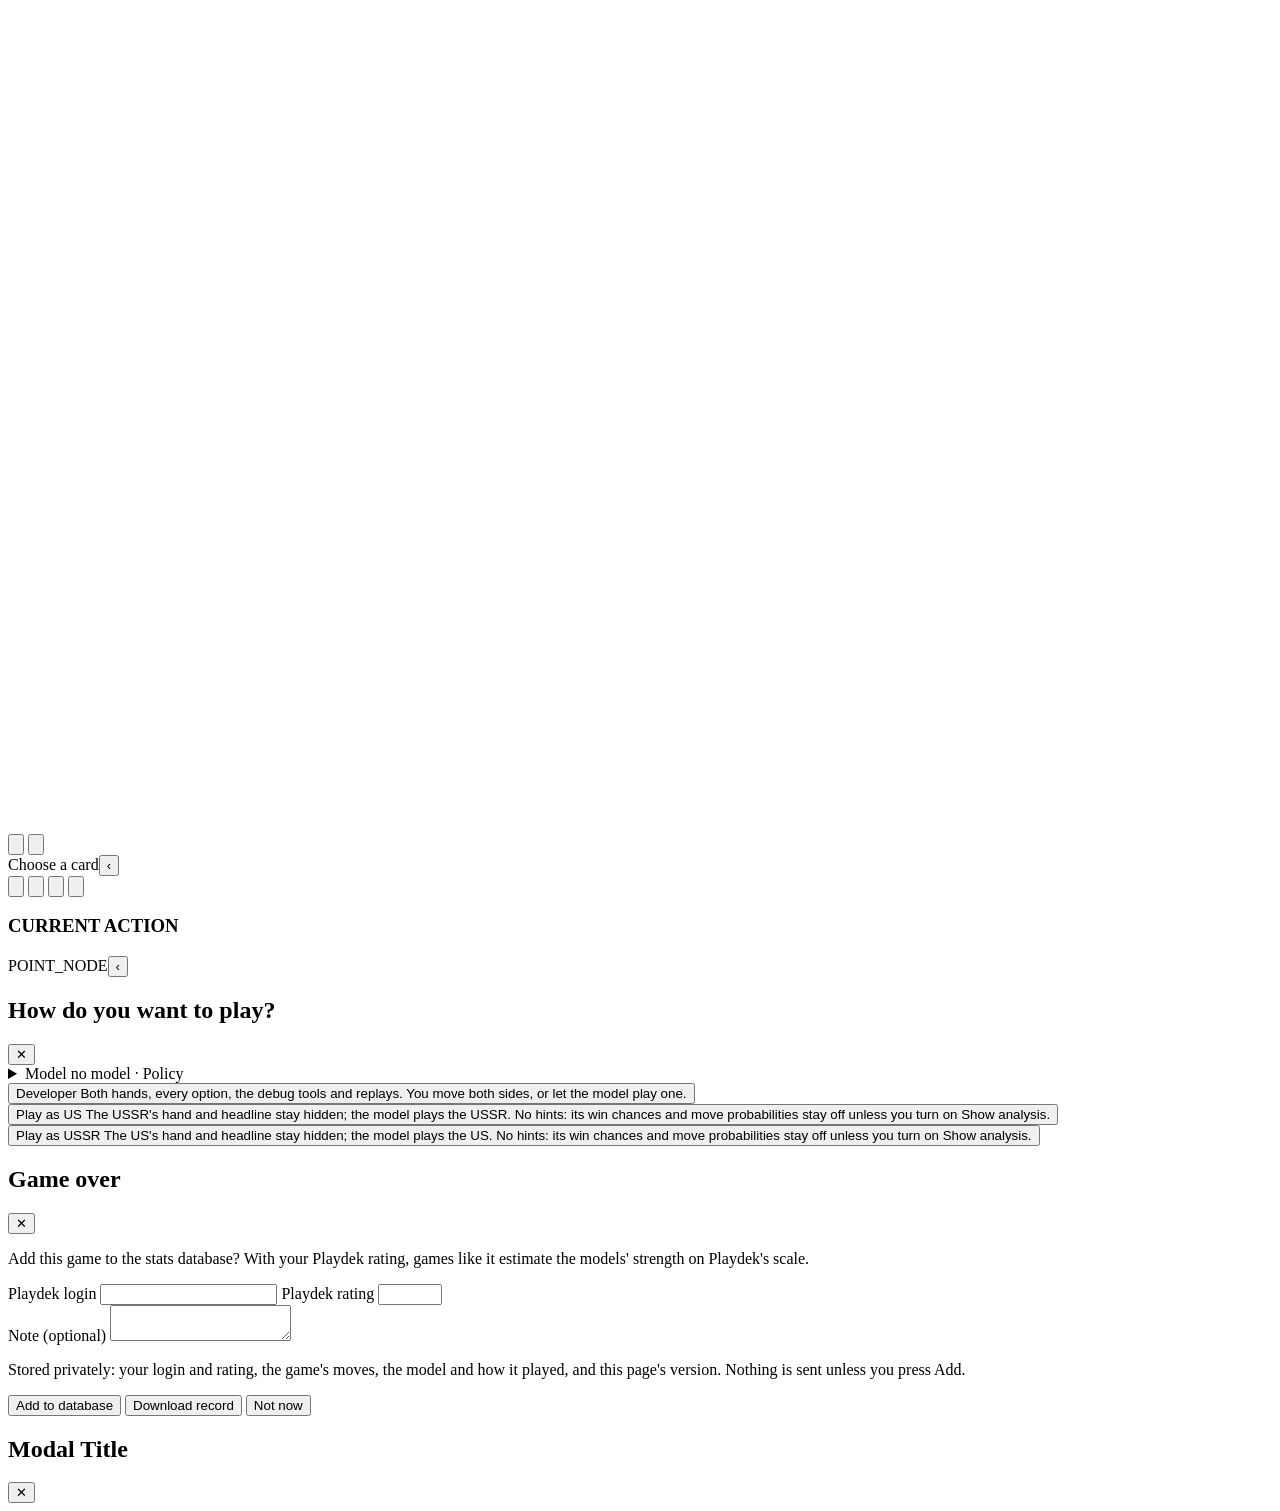
==== web/ui/index.html @ 98d6e125 "Build fullscreen tabletop with registered Hanon board and counters" ====
<!DOCTYPE html>
<html lang="en">
<head>
<meta charset="utf-8"/>
<meta content="width=device-width, initial-scale=1.0" name="viewport"/>
<title data-i18n="Twilight Struggle Engine Workbench">Twilight Struggle Engine Workbench</title>
<link href="https://fonts.googleapis.com" rel="preconnect"/>
<link crossorigin="" href="https://fonts.gstatic.com" rel="preconnect"/>
<link href="https://fonts.googleapis.com/css2?family=Inter:wght@400;500;600;700;800&amp;family=JetBrains+Mono:wght@400;600&amp;family=Cinzel:wght@700;900&amp;display=swap" rel="stylesheet"/>
<link href="/src/style.css" rel="stylesheet"/>
  <link rel="stylesheet" href="/src/fvtt_shell.css">
</head>
<body class="vtt-shell">
<div id="app">
<section class="map-container" id="map-container">
<!-- The effects that last for this turn, always in view (cards_view.ts renderTurnEffects). -->



<!-- Frame one region (map_view.ts zoomToRegion), like the region buttons of the app. -->

<!-- A player's view: what the other side's latest turn did (map_view.ts renderLastTurnSummary). -->
<div class="map-last-turn hidden" id="map-last-turn"></div>
<!-- The latest action round's dice while recent (roll_tray.ts, from game/rolls.ts). -->
<div aria-live="polite" class="map-rolls hidden" id="map-rolls"></div>
<div id="map-canvas-wrapper">
<svg id="ts-map-svg" preserveaspectratio="xMidYMid meet" viewbox="0 0 1000 650"></svg>
</div>
</section>
<div id="global-tracks" hidden></div>
<nav id="vtt-dev-tools" class="vtt-tool-column" aria-label="Developer tools" data-i18n-aria-label="Developer tools">
<button id="btn-undo-action" class="vtt-tool" title="Undo / Cancel Last Action (Ctrl+Z / Esc)" aria-label="Undo / Cancel Last Action (Ctrl+Z / Esc)" data-i18n-title="Undo / Cancel Last Action (Ctrl+Z / Esc)" data-i18n-aria-label="Undo / Cancel Last Action (Ctrl+Z / Esc)"><svg viewBox="0 0 24 24" aria-hidden="true"><path d="M9 5 3 10l6 5M4 10h10a6 6 0 0 1 0 12" transform="translate(0 -2)"/></svg></button>
<button id="btn-toggle-debug" class="vtt-tool" title="Debug Tools" aria-label="Debug Tools" data-i18n-title="Debug Tools" data-i18n-aria-label="Debug Tools"><svg viewBox="0 0 24 24" aria-hidden="true"><path d="M9 5h6l3 5v9H6v-9zM9 2l2 3m4-3-2 3M2 10h4m12 0h4M2 15h4m12 0h4M3 21l3-3m12 0 3 3M12 9v10"/></svg></button>
</nav>
<div id="active-flags-container" class="vtt-effects" role="group" aria-label="Active effects" data-i18n-aria-label="Active effects"></div>
<section id="text-card-picker" class="vtt-glass hidden" aria-label="Choose a card" data-i18n-aria-label="Choose a card">
<header class="vtt-panel-heading"><span id="text-card-picker-title" data-i18n="Choose a card">Choose a card</span><span id="text-card-picker-count"></span><button class="vtt-panel-toggle" data-collapse-panel aria-controls="text-card-picker-list" type="button">‹</button></header>
<div id="text-card-picker-list"></div>
</section>
<nav id="vtt-right-tools" class="vtt-tool-column" aria-label="Game tools" data-i18n-aria-label="Game tools">
<button data-dock-tab="log" class="vtt-tool" title="Action log" aria-label="Action log" data-i18n-title="Action log" data-i18n-aria-label="Action log" aria-expanded="false" aria-controls="vtt-dock"><svg viewBox="0 0 24 24" aria-hidden="true"><path d="M5 4h14v16H5zM8 8h8M8 12h8M8 16h5"/></svg></button>
<button data-dock-tab="analysis" class="vtt-tool" title="Model analysis" aria-label="Model analysis" data-i18n-title="Model analysis" data-i18n-aria-label="Model analysis" aria-expanded="false" aria-controls="vtt-dock"><svg viewBox="0 0 24 24" aria-hidden="true"><path d="M4 20V5m0 15h17M8 16l4-6 4 3 4-8"/></svg></button>
<button id="btn-model-choose" class="vtt-tool" title="Configure model" aria-label="Configure model" data-i18n-title="Configure model" data-i18n-aria-label="Configure model"><svg viewBox="0 0 24 24" aria-hidden="true"><path d="M8 3h8v4H8zM5 9h14v11H5zM9 13v2m6-2v2M9 18h6M2 12h3m14 0h3M12 7v2"/></svg></button>
<button data-dock-tab="settings" class="vtt-tool" title="Settings" aria-label="Settings" data-i18n-title="Settings" data-i18n-aria-label="Settings" aria-expanded="false" aria-controls="vtt-dock"><svg viewBox="0 0 24 24" aria-hidden="true"><path d="m9 3 1 3h4l1-3 3 2-1 3 2 3 3 1v3l-3 1-2 3 1 3-3 2-1-3h-4l-1 3-3-2 1-3-2-3-3-1v-3l3-1 2-3-1-3z" transform="translate(1 -1) scale(.85)"/><circle cx="12" cy="11" r="3"/></svg></button>
</nav>
<aside id="vtt-dock" class="vtt-glass" hidden>
<header class="vtt-panel-heading"><span id="vtt-dock-title"></span></header>
<div id="vtt-dock-content">
<section data-dock-page="log" hidden>
<div class="vtt-log-options"><span class="log-count-badge" data-i18n="0 events" id="log-count">0 events</span><label class="log-filter-checkbox" data-i18n-title="Filter log to only show lines affecting VP and 2 context lines before and 2 context lines after" title="Filter log to only show lines affecting VP and 2 context lines before and 2 context lines after">
<input id="chk-filter-vp" type="checkbox"/>
<span data-i18n="🎯 VP Events (±2 Context)">🎯 VP Events (±2 Context)</span>
</label></div>
<div class="log-messages" id="action-log-stream"></div>
</section>
<section data-dock-page="analysis" hidden>
<div class="panel analysis-panel" id="analysis-panel">
<div class="panel-header">
<h3 data-i18n="MODEL ANALYSIS">MODEL ANALYSIS</h3>
<span class="badge" data-i18n="off" id="analysis-status">off</span>
</div>
<!-- The model itself is chosen in the technical bar (#tech-model); here is what it says. -->
<div class="analysis-controls">
<button class="btn btn-primary btn-sm" data-i18n="★ Play favourite" data-i18n-title="Play the model's most likely move (F)" disabled="" id="btn-play-favourite" title="Play the model's most likely move (F)">★ Play favourite</button>
<label class="analysis-autoplay" data-i18n-title="This side plays the model's favourite automatically; you play the other" title="This side plays the model's favourite automatically; you play the other">
<span data-i18n="Auto-play">Auto-play</span>
<select class="analysis-select" id="analysis-autoplay-select">
<option data-i18n="none" value="">none</option>
<option data-i18n="USSR" value="USSR">USSR</option>
<option data-i18n="US" value="US">US</option>
</select>
</label>
</div>
<div class="trace-body" id="analysis-body"></div>
</div>
<div class="panel trace-panel hidden" id="trace-panel">
<div class="panel-header">
<h3 data-i18n="MODEL READOUT">MODEL READOUT</h3>
<span class="badge" data-i18n="policy" id="trace-source-badge">policy</span>
</div>
<div class="trace-body" id="trace-panel-body">
<!-- Rendered by trace_view.ts -->
</div>
</div>
</section>
<section data-dock-page="model" hidden>
<div id="model-dock-slot"><div class="model-mode-section" id="model-mode-section">
<div class="mm-current">
<span class="model-active-status" data-i18n="no model" id="model-active-status">no model</span>
<div class="analysis-model-info hidden" id="analysis-model-info"></div>
</div>
<div class="model-chooser" id="model-chooser">
<div class="model-controls">
<select class="analysis-select analysis-source" data-i18n-title="Where the model comes from" id="analysis-source-select" title="Where the model comes from">
<option data-i18n="— analysis off —" value="">— analysis off —</option>
<option data-i18n="Local checkpoints" id="analysis-source-local-option" value="local">Local checkpoints</option>
<option data-i18n="Hugging Face" value="hf">Hugging Face</option>
<option data-i18n=".onnx file" value="file">.onnx file</option>
</select>
<div class="analysis-src hidden" id="analysis-src-local">
<select class="analysis-select" data-i18n-title="Training run" id="analysis-run-select" title="Training run"></select>
<select class="analysis-select analysis-snapshot" data-i18n-title="Snapshot" disabled="" id="analysis-snapshot-select" title="Snapshot"></select>
</div>
<div class="analysis-src hidden" id="analysis-src-hf">
<input class="analysis-select" data-i18n-placeholder="owner/repo" data-i18n-title="A public Hugging Face model repo holding .onnx exports (tools/export_onnx.py)" id="analysis-hf-repo" placeholder="owner/repo" title="A public Hugging Face model repo holding .onnx exports (tools/export_onnx.py)"/>
<input class="analysis-select analysis-snapshot" data-i18n-title="Branch, tag or commit" id="analysis-hf-revision" title="Branch, tag or commit" value="main"/>
<button class="btn btn-secondary btn-sm" data-i18n="List" data-i18n-title="List the repo's .onnx files" id="analysis-hf-list" title="List the repo's .onnx files">List</button>
<select class="analysis-select" data-i18n-title="Model file" id="analysis-hf-file" title="Model file"></select>
<button class="btn btn-secondary btn-sm" data-i18n="Clear cache" disabled="" id="analysis-hf-clear">Clear cache</button>
</div>
<div class="analysis-src hidden" id="analysis-src-file">
<input accept=".onnx" class="analysis-file" data-i18n-title="An .onnx export (tools/export_onnx.py); you can also drop it anywhere on the page" id="analysis-file-input" title="An .onnx export (tools/export_onnx.py); you can also drop it anywhere on the page" type="file"/>
</div>
</div>
</div>
<!-- How the model picks its move: the policy's argmax, or the rollout root -- its top
                 moves played out in sampled worlds by the engine's own batch
                 (bindings/rollout_batch.hpp, analysis/rollout.ts) in a worker. Its spec is the
                 default (the Hugging Face repo's models.json), one from `search=` in the URL, or
                 what #search-settings say; the URL carries the one in force. -->
<fieldset class="mode-opponent" id="mode-opponent">
<legend data-i18n="The model plays with">The model plays with</legend>
<label class="mode-opponent-option" data-i18n-title="Its top moves each played out by the model in sampled worlds, then the best only on a clear lead over the policy's move. By default the search the Hugging Face repo names (the best player on the leaderboard); the search settings below, or search=rollout:k:worlds:horizon:rule:stop:leaf[:keyed][:aligned][:box4][:beliefN] in the address, for another." title="Its top moves each played out by the model in sampled worlds, then the best only on a clear lead over the policy's move. By default the search the Hugging Face repo names (the best player on the leaderboard); the search settings below, or search=rollout:k:worlds:horizon:rule:stop:leaf[:keyed][:aligned][:box4][:beliefN] in the address, for another.">
<input id="mode-opponent-rollout" name="mode-opponent" type="radio" value="rollout"/>
<span><b data-i18n="Rollout root">Rollout root</b> <span data-i18n="-- its strongest player:">-- its strongest player:</span> <span data-i18n="its top 4 moves, each played out in 32 sampled worlds" id="mode-opponent-rollout-spec">its top 4 moves, each played out in 32 sampled worlds</span><span data-i18n=". A few seconds a move.">. A few seconds a move.</span></span>
</label>
<label class="mode-opponent-option">
<input id="mode-opponent-policy" name="mode-opponent" type="radio" value="policy"/>
<span><b data-i18n="Policy">Policy</b> <span data-i18n="-- its most likely move, at once.">-- its most likely move, at once.</span></span>
</label>
<details class="search-settings" id="search-settings">
<summary><span data-i18n="Search settings">Search settings</span> <code class="search-settings-code" id="search-settings-code"></code></summary>
<div class="search-settings-grid">
<label data-i18n-title="The candidates: the policy's most probable moves" title="The candidates: the policy's most probable moves"><span data-i18n="Moves">Moves</span> <input id="ss-k" min="1" step="1" type="number"/></label>
<label data-i18n-title="Sampled worlds each candidate is played out in" title="Sampled worlds each candidate is played out in"><span data-i18n="Worlds">Worlds</span> <input id="ss-worlds" min="1" step="1" type="number"/></label>
<label data-i18n-title="Action-round boundaries a playout runs through" title="Action-round boundaries a playout runs through"><span data-i18n="Horizon">Horizon</span> <input id="ss-horizon" min="0" step="1" type="number"/></label>
<label data-i18n-title="The choice: argmax, z&lt;x&gt; (the best only on an x-SE lead over the policy's move) or kl&lt;t&gt;" title="The choice: argmax, z&lt;x&gt; (the best only on an x-SE lead over the policy's move) or kl&lt;t&gt;"><span data-i18n="Rule">Rule</span> <input id="ss-rule" size="6" spellcheck="false" type="text"/></label>
<label data-i18n-title="Where a playout stops" title="Where a playout stops"><span data-i18n="Stop">Stop</span> <select id="ss-stop"></select></label>
<label data-i18n-title="Whose side a leaf is read from" title="Whose side a leaf is read from"><span data-i18n="Leaf">Leaf</span> <select id="ss-leaf"></select></label>
<label data-i18n-title="How a world's candidates share chance: one dice stream (shared), each draw tied to its situation (chance=keyed), or keyed with the player fields packed so a USSR side cannot hide the turn (chance=keyed2)" title="How a world's candidates share chance: one dice stream (shared), each draw tied to its situation (chance=keyed), or keyed with the player fields packed so a USSR side cannot hide the turn (chance=keyed2)"><span data-i18n="Chance">Chance</span> <select id="ss-chance"><option data-i18n="shared" value="shared">shared</option><option data-i18n="keyed" value="keyed">keyed</option><option data-i18n="keyed2" value="keyed2">keyed2</option></select></label>
<label class="ss-flag" data-i18n-title="Every candidate's horizon counted from the end of the mover's own action round" title="Every candidate's horizon counted from the end of the mover's own action round"><input id="ss-aligned" type="checkbox"/> <span data-i18n="aligned horizon">aligned horizon</span></label>
<label class="ss-flag" data-i18n-title="The opponent's headline revealed by Space Race box 4 kept in every world" title="The opponent's headline revealed by Space Race box 4 kept in every world"><input id="ss-box4" type="checkbox"/> <span data-i18n="box 4 headline">box 4 headline</span></label>
<label data-i18n-title="Worlds dealt from the policy-likelihood belief over the opponent's hand, with this many hands; 0 = uniform redeals" title="Worlds dealt from the policy-likelihood belief over the opponent's hand, with this many hands; 0 = uniform redeals"><span data-i18n="Belief hands">Belief hands</span> <input id="ss-belief" min="0" step="1" type="number"/></label>
<label data-i18n-title="Worlds every candidate plays before a challenger trailing the policy's move leaves the race; the other worlds are played by the policy's move and the challengers left. 0 = every candidate on every world" title="Worlds every candidate plays before a challenger trailing the policy's move leaves the race; the other worlds are played by the policy's move and the challengers left. 0 = every candidate on every world"><span data-i18n="Race worlds">Race worlds</span> <input id="ss-race" min="0" step="1" type="number"/></label>
</div>
<div class="search-settings-foot">
<button class="btn btn-secondary btn-sm" data-i18n="Default" id="ss-default">Default</button>
<span class="search-settings-error" id="ss-error" role="status"></span>
</div>
</details>
</fieldset>
</div></div>
<section class="vtt-leaderboard"><h3 data-i18n="Leaderboard">Leaderboard</h3><div id="vtt-leaderboard-body" aria-live="polite"></div><a href="leaderboard.html" target="_blank" rel="noopener" data-i18n="Full leaderboard">Full leaderboard</a></section>
</section>
<section data-dock-page="settings" hidden>
<div class="vtt-settings">
<label class="locale-control">
<span data-i18n="Language">Language</span>
<select aria-label="Language" data-i18n-aria-label="Language" data-locale-select="">
<option value="en">English</option>
<option value="zh-CN">简体中文</option>
</select>
</label>
<label class="vtt-setting"><span data-i18n="Play mode">Play mode</span><select class="view-select" data-i18n-title="Developer: everything. Play as US / USSR: the other side's private information is hidden and the model plays it." id="view-select" title="Developer: everything. Play as US / USSR: the other side's private information is hidden and the model plays it.">
<option data-i18n="Developer" value="DEV">Developer</option>
<option data-i18n="Play as US" value="US">Play as US</option>
<option data-i18n="Play as USSR" value="USSR">Play as USSR</option>
</select></label>
<label class="analysis-toggle" data-i18n-title="Show the model's readout -- win chances, move probabilities, search -- and its badges on the board. On in the Developer view, off when you play a side." title="Show the model's readout -- win chances, move probabilities, search -- and its badges on the board. On in the Developer view, off when you play a side.">
<input id="analysis-visible-toggle" type="checkbox"/>
<span data-i18n="Show analysis">Show analysis</span>
</label>
<label class="vtt-setting"><span data-i18n="Map style">Map style</span><select id="map-theme" disabled><option value="classic" data-i18n="Classic board">Classic board</option><option value="diagram" data-i18n="Diagram">Diagram</option></select></label>
<button id="map-registration" class="btn vtt-dev-setting" aria-pressed="false" data-i18n="Show alignment">Show alignment</button>
<div class="vtt-setting-buttons"><button class="btn btn-secondary btn-sm" data-i18n="New Game" data-i18n-title="A new game with a fresh deal; asks for the play mode first" id="btn-new-game" title="A new game with a fresh deal; asks for the play mode first">New Game</button><button class="btn btn-primary btn-sm hidden" data-i18n="Result" data-i18n-title="The result, and adding the game to the stats database" id="btn-game-result" title="The result, and adding the game to the stats database">Result</button></div>
<details class="vtt-replay-settings"><summary data-i18n="Game and replay">Game and replay</summary><button class="btn btn-primary btn-sm" data-i18n="Replay Mode" id="btn-toggle-replay">Replay Mode</button><div class="replay-toolbar" id="replay-toolbar">
<div class="transport-controls">
<button class="btn-icon" data-i18n-title="First Step" id="btn-rep-first" title="First Step">⏮</button>
<button class="btn-icon" data-i18n-title="Previous Step" id="btn-rep-prev" title="Previous Step">◀</button>
<button class="btn btn-primary btn-sm" data-i18n="▶ Play" id="btn-rep-play">▶ Play</button>
<button class="btn-icon" data-i18n-title="Next Step" id="btn-rep-next" title="Next Step">▶</button>
<button class="btn-icon" data-i18n-title="Last Step" id="btn-rep-last" title="Last Step">⏭</button>
</div>
<div class="timeline-container">
<span data-i18n="Step 0 / 0" id="rep-step-label">Step 0 / 0</span>
<input id="rep-timeline-slider" max="0" min="0" type="range" value="0"/>
<!-- The calibrated critic across the whole game as P(US wins), one column per step:
               each position read from the side to move there. Empty for a replay without a trace. -->
<div class="value-ribbon hidden" data-i18n-title="Critic: P(US wins) across the game, each position read from the side to move (the only trained reading); the faint dashed line is the other, untrained side's reading. Click to seek." id="rep-value-ribbon" title="Critic: P(US wins) across the game, each position read from the side to move (the only trained reading); the faint dashed line is the other, untrained side's reading. Click to seek."></div>
</div>
<div class="replay-options">
<select class="replay-select-dropdown" data-i18n-title="Replays in the local server's replay directory" id="rep-server-select" title="Replays in the local server's replay directory">
<option data-i18n="Local replays..." value="">Local replays...</option>
</select>
<label><span data-i18n="Speed:">Speed:</span>
<select id="rep-speed-select">
<option data-i18n="1.0s" value="1000">1.0s</option>
<option data-i18n="0.5s" selected="" value="500">0.5s</option>
<option data-i18n="0.2s" value="200">0.2s</option>
<option data-i18n="Fast" value="50">Fast</option>
</select>
</label>
<button class="btn btn-secondary btn-sm" data-i18n="Export Replay" id="btn-rep-export">Export Replay</button>
<label class="btn btn-secondary btn-sm file-upload-label">
<span data-i18n="Load Replay">Load Replay</span> <input accept=".json" id="input-replay-file" style="display: none;" type="file"/>
</label>
</div>
</div></details>
<details class="vtt-about"><summary data-i18n="About this game">About this game</summary><span class="status-badge" data-i18n="LOADING ENGINE…" id="connection-status">LOADING ENGINE…</span><p data-i18n="Unofficial fan project, not affiliated with or endorsed by GMT Games. Twilight Struggle® is a registered trademark of GMT Games, LLC.">Unofficial fan project, not affiliated with or endorsed by GMT Games. Twilight Struggle® is a registered trademark of GMT Games, LLC.</p></details>
</div>
</section>
</div>
<div id="vtt-dock-action-slot"></div>
</aside>
<div id="vtt-floating-action-slot"><div class="panel decision-panel" id="decision-panel">
<div class="panel-header">
<h3 data-i18n="CURRENT ACTION">CURRENT ACTION</h3>
<span class="badge" data-i18n="POINT_NODE" id="decision-type-badge">POINT_NODE</span><button class="vtt-panel-toggle" data-collapse-panel aria-controls="decision-body" type="button">‹</button>
</div>
<div class="decision-body" id="decision-body">
<!-- Rendered by action_hud.ts -->
</div>
</div></div>
<div aria-labelledby="mode-dialog-title" aria-modal="true" class="modal-backdrop mode-dialog hidden" id="mode-dialog" role="dialog">
<div class="modal-content mode-dialog-content">
<div class="modal-header">
<h2 data-i18n="How do you want to play?" id="mode-dialog-title">How do you want to play?</h2>
<button class="btn-icon" data-i18n-title="Keep the current mode (Esc)" id="mode-dialog-close" title="Keep the current mode (Esc)">✕</button>
</div>
<div class="modal-body mode-dialog-body">
<!-- The model & search section (#model-mode-section), folded: main.ts askMode moves it in
               here and openModelMode back into #model-mode-dialog. -->
<details class="mode-model-details" id="mode-model-details">
<summary><span class="mode-model-summary-label" data-i18n="Model">Model</span> <span data-i18n="no model · Policy" id="mode-model-summary">no model · Policy</span></summary>
<div class="mode-model-slot" id="mode-model-slot"></div>
</details>
<button class="mode-choice" data-mode="DEV" id="mode-choice-dev">
<span class="mode-choice-title" data-i18n="Developer">Developer</span>
<span class="mode-choice-text" data-i18n="Both hands, every option, the debug tools and replays. You move both sides, or let the model play one.">Both hands, every option, the debug tools and replays. You move both sides, or let the model play one.</span>
</button>
<button class="mode-choice mode-choice-us" data-mode="US" id="mode-choice-us">
<span class="mode-choice-title" data-i18n="Play as US">Play as US</span>
<span class="mode-choice-text" data-i18n="The USSR's hand and headline stay hidden; the model plays the USSR. No hints: its win chances and move probabilities stay off unless you turn on Show analysis.">The USSR's hand and headline stay hidden; the model plays the USSR. No hints: its win chances and move probabilities stay off unless you turn on Show analysis.</span>
</button>
<button class="mode-choice mode-choice-ussr" data-mode="USSR" id="mode-choice-ussr">
<span class="mode-choice-title" data-i18n="Play as USSR">Play as USSR</span>
<span class="mode-choice-text" data-i18n="The US's hand and headline stay hidden; the model plays the US. No hints: its win chances and move probabilities stay off unless you turn on Show analysis.">The US's hand and headline stay hidden; the model plays the US. No hints: its win chances and move probabilities stay off unless you turn on Show analysis.</span>
</button>
<p class="mode-dialog-note" id="mode-dialog-note"></p>
</div>
</div>
</div>
<div aria-labelledby="result-dialog-title" aria-modal="true" class="modal-backdrop result-dialog hidden" id="result-dialog" role="dialog">
<div class="modal-content result-dialog-content">
<div class="modal-header">
<h2 data-i18n="Game over" id="result-dialog-title">Game over</h2>
<button class="btn-icon" data-i18n-title="Close (Esc)" id="result-dialog-close" title="Close (Esc)">✕</button>
</div>
<div class="modal-body result-dialog-body">
<p class="result-outcome" id="result-dialog-outcome"></p>
<dl class="result-facts" id="result-dialog-facts"></dl>
<div class="result-notes" id="result-dialog-notes"></div>
<form class="result-form" id="result-form" novalidate="">
<p class="result-form-intro" data-i18n="Add this game to the stats database? With your Playdek rating, games like it estimate the models' strength on Playdek's scale.">Add this game to the stats database? With your Playdek rating, games like it estimate the models' strength on Playdek's scale.</p>
<div class="result-fields">
<label><span data-i18n="Playdek login">Playdek login</span> <input autocomplete="username" id="result-login" maxlength="64" spellcheck="false" type="text"/></label>
<label><span data-i18n="Playdek rating">Playdek rating</span> <input id="result-rating" inputmode="numeric" max="5000" min="1" step="1" type="number"/></label>
</div>
<label class="result-note-label"><span data-i18n="Note (optional)">Note (optional)</span> <textarea id="result-note" maxlength="500" rows="2"></textarea></label>
<p class="result-privacy" data-i18n="Stored privately: your login and rating, the game's moves, the model and how it played, and this page's version. Nothing is sent unless you press Add.">Stored privately: your login and rating, the game's moves, the model and how it played, and this page's version. Nothing is sent unless you press Add.</p>
<div class="result-actions">
<button class="btn btn-primary btn-sm" data-i18n="Add to database" id="result-submit" type="submit">Add to database</button>
<button class="btn btn-secondary btn-sm" data-i18n="Download record" data-i18n-title="The record as the database would get it, as a .json file" id="result-download" title="The record as the database would get it, as a .json file" type="button">Download record</button>
<button class="btn btn-secondary btn-sm" data-i18n="Not now" id="result-skip" type="button">Not now</button>
</div>
<p class="result-status" id="result-status" role="status"></p>
</form>
</div>
</div>
</div>
<div class="modal-backdrop hidden" id="modal-container">
<div class="modal-content">
<div class="modal-header">
<h2 data-i18n="Modal Title" id="modal-title">Modal Title</h2>
<button class="btn-icon" id="modal-close">✕</button>
</div>
<div class="modal-body" id="modal-body"></div>
</div>
</div>
<div class="card-tooltip hidden" id="card-tooltip"></div>
</div>
<script type="module" src="/src/main.ts"></script>
</body>
</html>
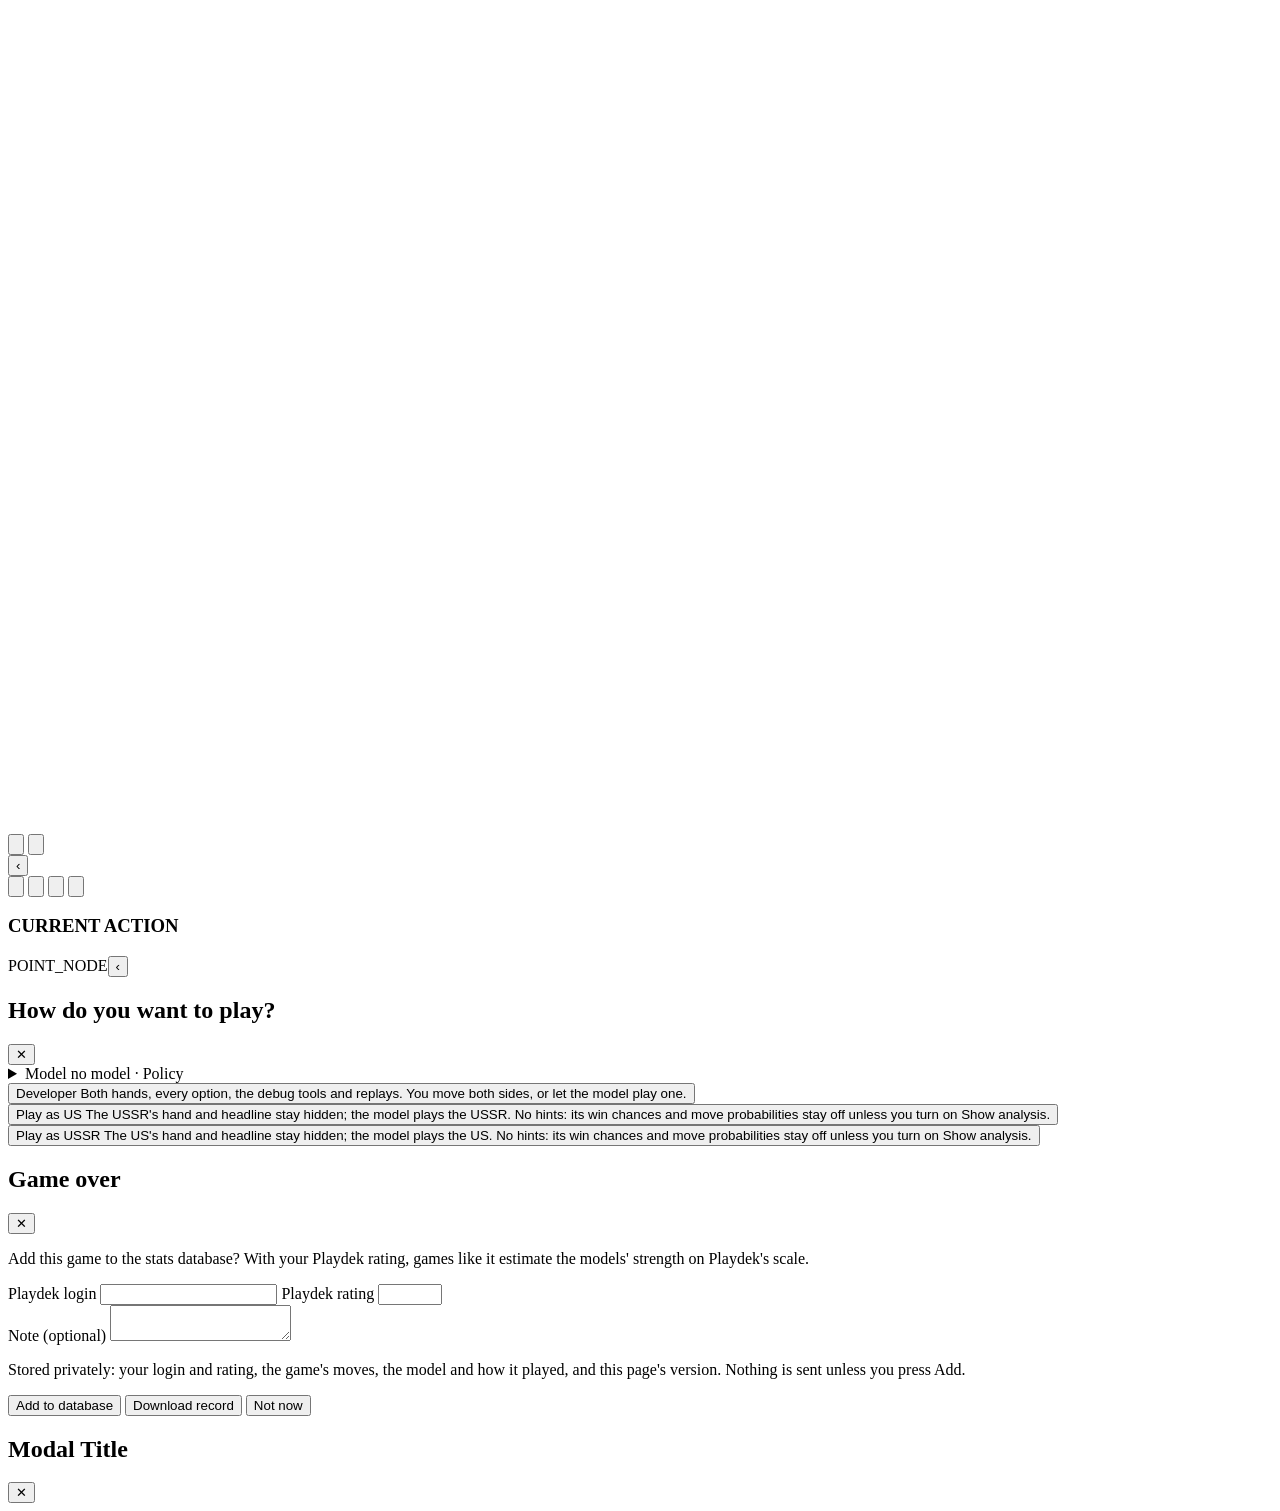
==== commit d9411a8c: "Keep the viewed hand visible throughout game actions" ====
--- a/web/ui/index.html
+++ b/web/ui/index.html
@@ -33,8 +33,8 @@
 <button id="btn-toggle-debug" class="vtt-tool" title="Debug Tools" aria-label="Debug Tools" data-i18n-title="Debug Tools" data-i18n-aria-label="Debug Tools"><svg viewBox="0 0 24 24" aria-hidden="true"><path d="M9 5h6l3 5v9H6v-9zM9 2l2 3m4-3-2 3M2 10h4m12 0h4M2 15h4m12 0h4M3 21l3-3m12 0 3 3M12 9v10"/></svg></button>
 </nav>
 <div id="active-flags-container" class="vtt-effects" role="group" aria-label="Active effects" data-i18n-aria-label="Active effects"></div>
-<section id="text-card-picker" class="vtt-glass hidden" aria-label="Choose a card" data-i18n-aria-label="Choose a card">
-<header class="vtt-panel-heading"><span id="text-card-picker-title" data-i18n="Choose a card">Choose a card</span><span id="text-card-picker-count"></span><button class="vtt-panel-toggle" data-collapse-panel aria-controls="text-card-picker-list" type="button">‹</button></header>
+<section id="text-card-picker" class="vtt-glass hidden" aria-label="Choose a card">
+<header class="vtt-panel-heading"><span id="text-card-picker-title"></span><span id="text-card-picker-count"></span><button class="vtt-panel-toggle" data-collapse-panel aria-controls="text-card-picker-list" type="button">‹</button></header>
 <div id="text-card-picker-list"></div>
 </section>
 <nav id="vtt-right-tools" class="vtt-tool-column" aria-label="Game tools" data-i18n-aria-label="Game tools">
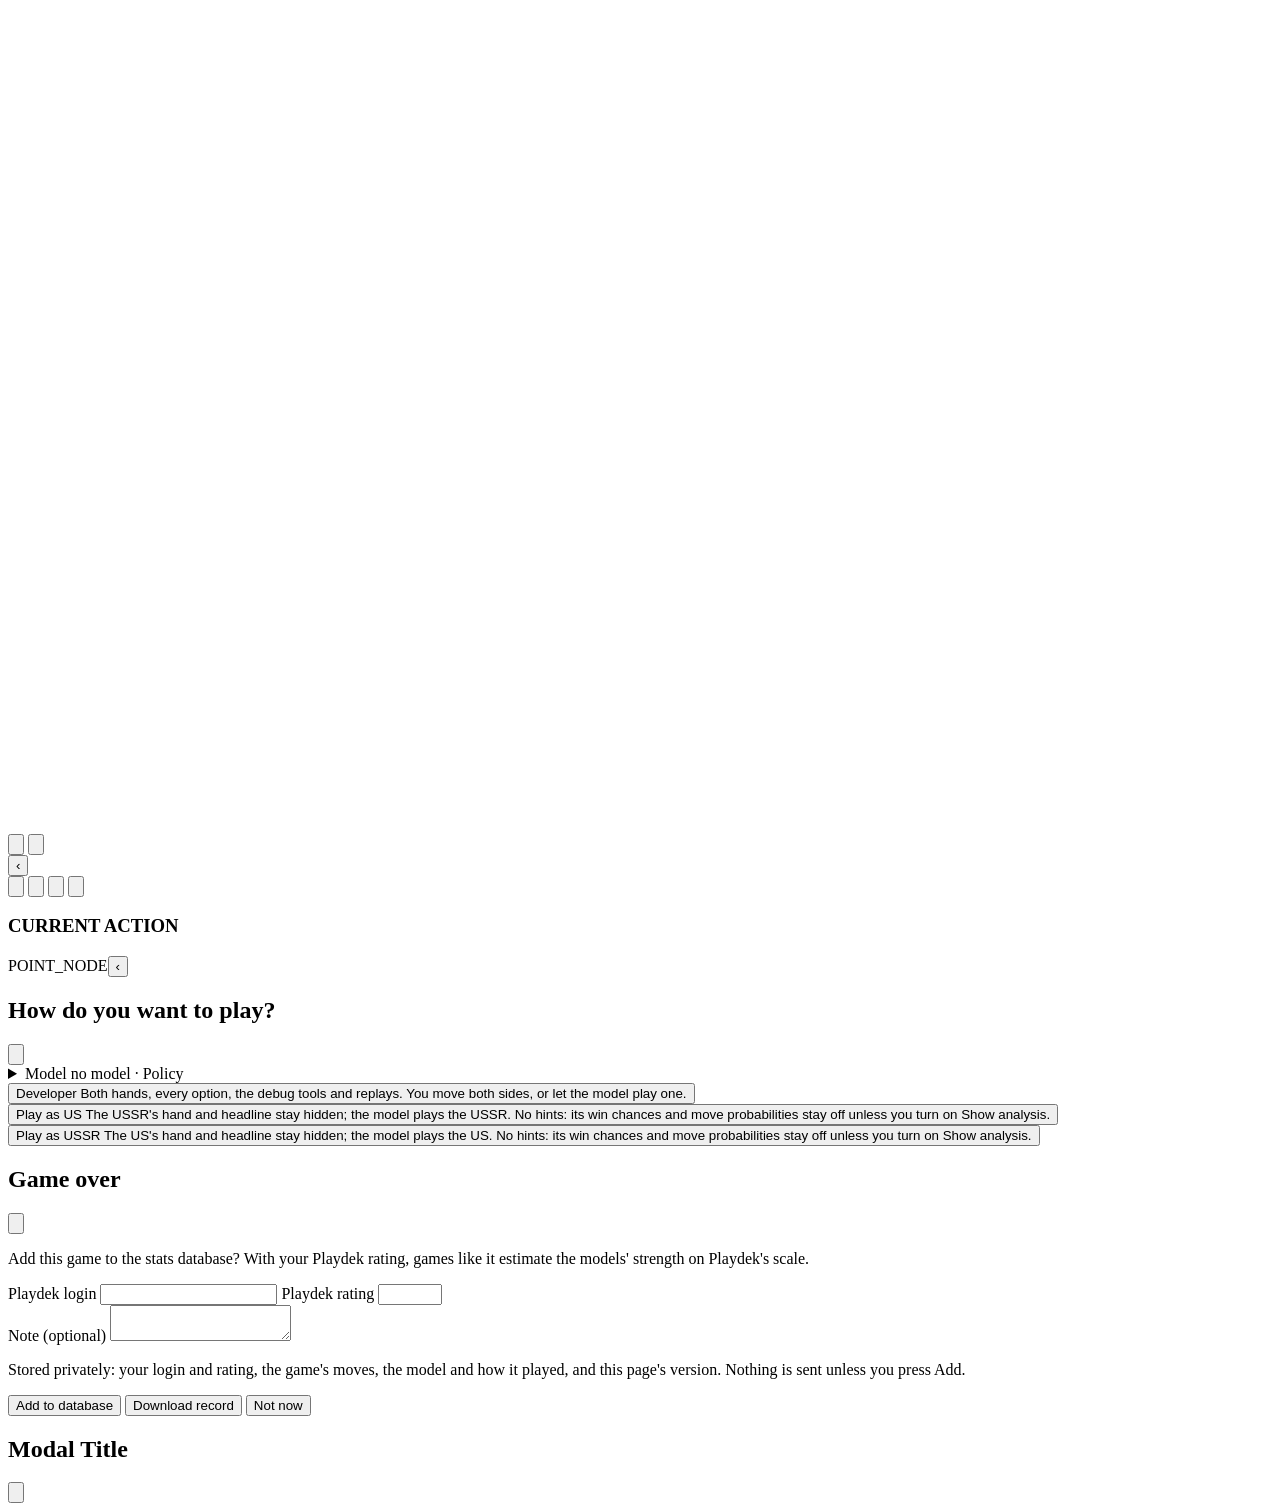
==== commit 325de261: "Refine tabletop logs, space track and Chinese action text" ====
--- a/web/ui/index.html
+++ b/web/ui/index.html
@@ -4,9 +4,6 @@
 <meta charset="utf-8"/>
 <meta content="width=device-width, initial-scale=1.0" name="viewport"/>
 <title data-i18n="Twilight Struggle Engine Workbench">Twilight Struggle Engine Workbench</title>
-<link href="https://fonts.googleapis.com" rel="preconnect"/>
-<link crossorigin="" href="https://fonts.gstatic.com" rel="preconnect"/>
-<link href="https://fonts.googleapis.com/css2?family=Inter:wght@400;500;600;700;800&amp;family=JetBrains+Mono:wght@400;600&amp;family=Cinzel:wght@700;900&amp;display=swap" rel="stylesheet"/>
 <link href="/src/style.css" rel="stylesheet"/>
   <link rel="stylesheet" href="/src/fvtt_shell.css">
 </head>
@@ -47,10 +44,7 @@
 <header class="vtt-panel-heading"><span id="vtt-dock-title"></span></header>
 <div id="vtt-dock-content">
 <section data-dock-page="log" hidden>
-<div class="vtt-log-options"><span class="log-count-badge" data-i18n="0 events" id="log-count">0 events</span><label class="log-filter-checkbox" data-i18n-title="Filter log to only show lines affecting VP and 2 context lines before and 2 context lines after" title="Filter log to only show lines affecting VP and 2 context lines before and 2 context lines after">
-<input id="chk-filter-vp" type="checkbox"/>
-<span data-i18n="🎯 VP Events (±2 Context)">🎯 VP Events (±2 Context)</span>
-</label></div>
+<div class="vtt-log-options"><span class="log-count-badge" data-i18n="0 events" id="log-count">0 events</span></div>
 <div class="log-messages" id="action-log-stream"></div>
 </section>
 <section data-dock-page="analysis" hidden>
@@ -61,7 +55,7 @@
 </div>
 <!-- The model itself is chosen in the technical bar (#tech-model); here is what it says. -->
 <div class="analysis-controls">
-<button class="btn btn-primary btn-sm" data-i18n="★ Play favourite" data-i18n-title="Play the model's most likely move (F)" disabled="" id="btn-play-favourite" title="Play the model's most likely move (F)">★ Play favourite</button>
+<button class="btn btn-primary btn-sm" data-i18n="Play favourite" data-i18n-title="Play the model's most likely move (F)" disabled="" id="btn-play-favourite" title="Play the model's most likely move (F)">Play favourite</button>
 <label class="analysis-autoplay" data-i18n-title="This side plays the model's favourite automatically; you play the other" title="This side plays the model's favourite automatically; you play the other">
 <span data-i18n="Auto-play">Auto-play</span>
 <select class="analysis-select" id="analysis-autoplay-select">
@@ -175,11 +169,11 @@
 <div class="vtt-setting-buttons"><button class="btn btn-secondary btn-sm" data-i18n="New Game" data-i18n-title="A new game with a fresh deal; asks for the play mode first" id="btn-new-game" title="A new game with a fresh deal; asks for the play mode first">New Game</button><button class="btn btn-primary btn-sm hidden" data-i18n="Result" data-i18n-title="The result, and adding the game to the stats database" id="btn-game-result" title="The result, and adding the game to the stats database">Result</button></div>
 <details class="vtt-replay-settings"><summary data-i18n="Game and replay">Game and replay</summary><button class="btn btn-primary btn-sm" data-i18n="Replay Mode" id="btn-toggle-replay">Replay Mode</button><div class="replay-toolbar" id="replay-toolbar">
 <div class="transport-controls">
-<button class="btn-icon" data-i18n-title="First Step" id="btn-rep-first" title="First Step">⏮</button>
-<button class="btn-icon" data-i18n-title="Previous Step" id="btn-rep-prev" title="Previous Step">◀</button>
-<button class="btn btn-primary btn-sm" data-i18n="▶ Play" id="btn-rep-play">▶ Play</button>
-<button class="btn-icon" data-i18n-title="Next Step" id="btn-rep-next" title="Next Step">▶</button>
-<button class="btn-icon" data-i18n-title="Last Step" id="btn-rep-last" title="Last Step">⏭</button>
+<button class="btn-icon" data-i18n-title="First Step" id="btn-rep-first" title="First Step"><svg viewBox="0 0 24 24" aria-hidden="true"><path d="M5 5v14M19 5 9 12l10 7z"/></svg></button>
+<button class="btn-icon" data-i18n-title="Previous Step" id="btn-rep-prev" title="Previous Step"><svg viewBox="0 0 24 24" aria-hidden="true"><path d="m17 5-10 7 10 7z"/></svg></button>
+<button class="btn btn-primary btn-sm" data-i18n="Play replay" id="btn-rep-play">Play replay</button>
+<button class="btn-icon" data-i18n-title="Next Step" id="btn-rep-next" title="Next Step"><svg viewBox="0 0 24 24" aria-hidden="true"><path d="m7 5 10 7-10 7z"/></svg></button>
+<button class="btn-icon" data-i18n-title="Last Step" id="btn-rep-last" title="Last Step"><svg viewBox="0 0 24 24" aria-hidden="true"><path d="M19 5v14M5 5l10 7-10 7z"/></svg></button>
 </div>
 <div class="timeline-container">
 <span data-i18n="Step 0 / 0" id="rep-step-label">Step 0 / 0</span>
@@ -225,7 +219,7 @@
 <div class="modal-content mode-dialog-content">
 <div class="modal-header">
 <h2 data-i18n="How do you want to play?" id="mode-dialog-title">How do you want to play?</h2>
-<button class="btn-icon" data-i18n-title="Keep the current mode (Esc)" id="mode-dialog-close" title="Keep the current mode (Esc)">✕</button>
+<button class="btn-icon" data-i18n-title="Keep the current mode (Esc)" id="mode-dialog-close" title="Keep the current mode (Esc)"><svg viewBox="0 0 24 24" aria-hidden="true"><path d="m6 6 12 12M18 6 6 18"/></svg></button>
 </div>
 <div class="modal-body mode-dialog-body">
 <!-- The model & search section (#model-mode-section), folded: main.ts askMode moves it in
@@ -254,7 +248,7 @@
 <div class="modal-content result-dialog-content">
 <div class="modal-header">
 <h2 data-i18n="Game over" id="result-dialog-title">Game over</h2>
-<button class="btn-icon" data-i18n-title="Close (Esc)" id="result-dialog-close" title="Close (Esc)">✕</button>
+<button class="btn-icon" data-i18n-title="Close (Esc)" id="result-dialog-close" title="Close (Esc)"><svg viewBox="0 0 24 24" aria-hidden="true"><path d="m6 6 12 12M18 6 6 18"/></svg></button>
 </div>
 <div class="modal-body result-dialog-body">
 <p class="result-outcome" id="result-dialog-outcome"></p>
@@ -282,7 +276,7 @@
 <div class="modal-content">
 <div class="modal-header">
 <h2 data-i18n="Modal Title" id="modal-title">Modal Title</h2>
-<button class="btn-icon" id="modal-close">✕</button>
+<button class="btn-icon" id="modal-close" title="Close (Esc)" aria-label="Close (Esc)" data-i18n-title="Close (Esc)" data-i18n-aria-label="Close (Esc)"><svg viewBox="0 0 24 24" aria-hidden="true"><path d="m6 6 12 12M18 6 6 18"/></svg></button>
 </div>
 <div class="modal-body" id="modal-body"></div>
 </div>
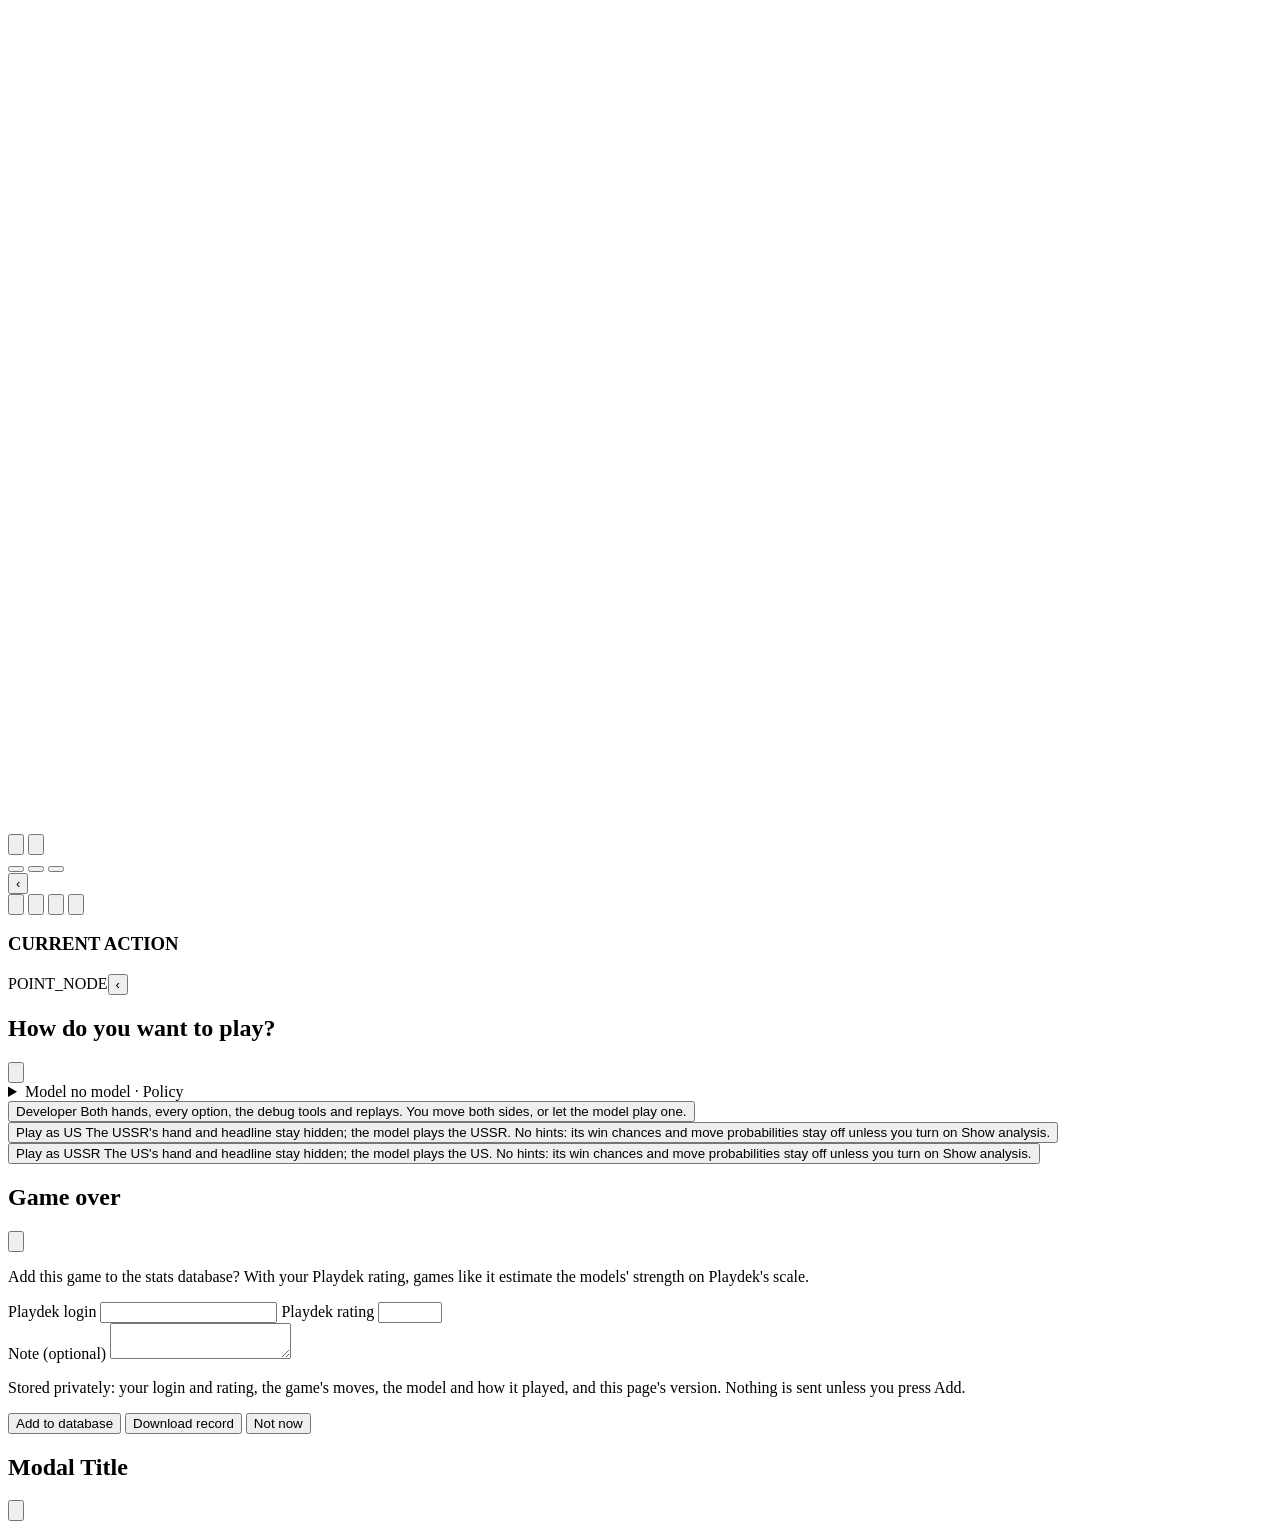
==== commit 32e070cb: "Add discard and removed pile tabs with fixed seven-row card panel" ====
--- a/web/ui/index.html
+++ b/web/ui/index.html
@@ -31,8 +31,12 @@
 </nav>
 <div id="active-flags-container" class="vtt-effects" role="group" aria-label="Active effects" data-i18n-aria-label="Active effects"></div>
 <section id="text-card-picker" class="vtt-glass hidden" aria-label="Choose a card">
-<header class="vtt-panel-heading"><span id="text-card-picker-title"></span><span id="text-card-picker-count"></span><button class="vtt-panel-toggle" data-collapse-panel aria-controls="text-card-picker-list" type="button">‹</button></header>
-<div id="text-card-picker-list"></div>
+<header class="vtt-panel-heading"><div class="vtt-card-tabs" role="tablist">
+<button id="text-card-picker-title" data-card-pile="hand" role="tab" aria-controls="text-card-picker-list" aria-selected="true" type="button"></button>
+<button id="text-card-tab-discard" data-card-pile="discard" role="tab" aria-controls="text-card-picker-list" aria-selected="false" tabindex="-1" type="button"></button>
+<button id="text-card-tab-removed" data-card-pile="removed" role="tab" aria-controls="text-card-picker-list" aria-selected="false" tabindex="-1" type="button"></button>
+</div><span id="text-card-picker-count"></span><button class="vtt-panel-toggle" data-collapse-panel aria-controls="text-card-picker-list" type="button">‹</button></header>
+<div id="text-card-picker-list" role="tabpanel" aria-labelledby="text-card-picker-title"></div>
 </section>
 <nav id="vtt-right-tools" class="vtt-tool-column" aria-label="Game tools" data-i18n-aria-label="Game tools">
 <button data-dock-tab="log" class="vtt-tool" title="Action log" aria-label="Action log" data-i18n-title="Action log" data-i18n-aria-label="Action log" aria-expanded="false" aria-controls="vtt-dock"><svg viewBox="0 0 24 24" aria-hidden="true"><path d="M5 4h14v16H5zM8 8h8M8 12h8M8 16h5"/></svg></button>
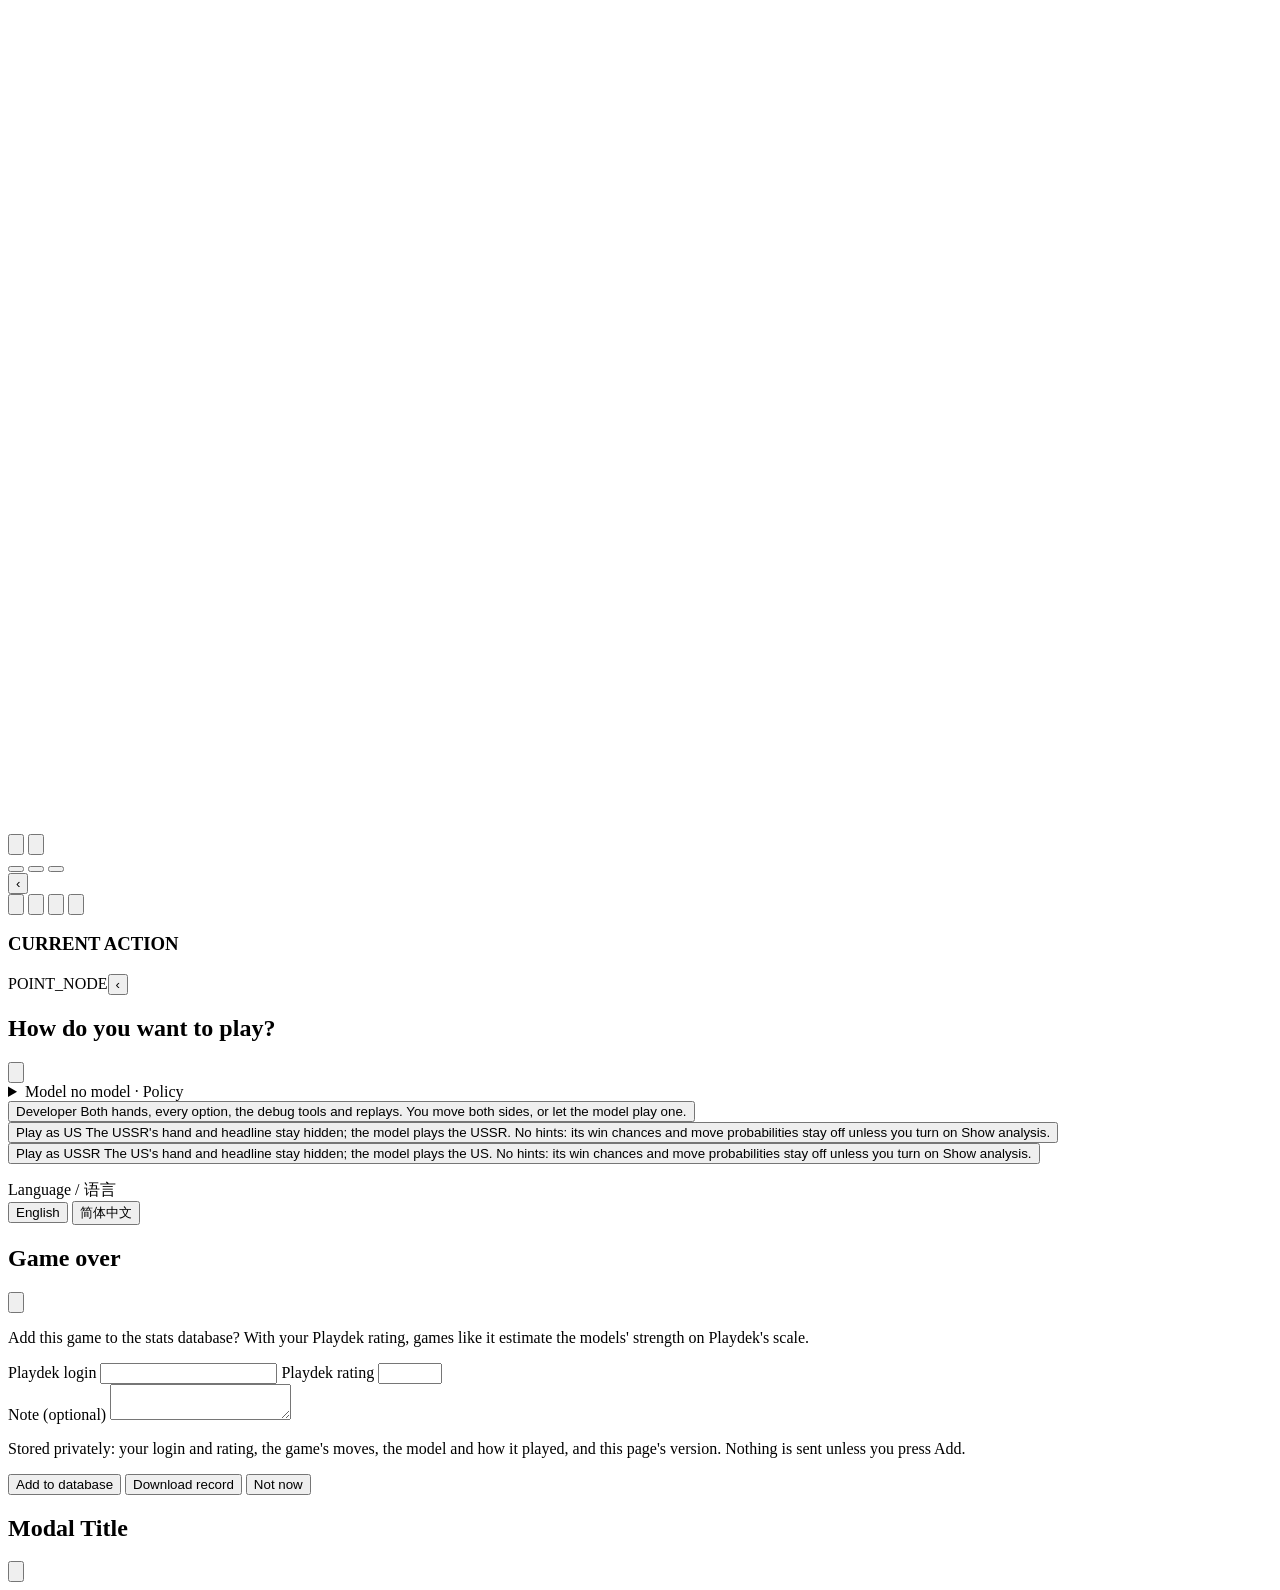
==== commit 538eadae: "Add localized English artwork and startup language controls" ====
--- a/web/ui/index.html
+++ b/web/ui/index.html
@@ -245,6 +245,13 @@
 <span class="mode-choice-text" data-i18n="The US's hand and headline stay hidden; the model plays the US. No hints: its win chances and move probabilities stay off unless you turn on Show analysis.">The US's hand and headline stay hidden; the model plays the US. No hints: its win chances and move probabilities stay off unless you turn on Show analysis.</span>
 </button>
 <p class="mode-dialog-note" id="mode-dialog-note"></p>
+<div class="mode-language" role="group" aria-labelledby="mode-language-label">
+<span id="mode-language-label"><span lang="en">Language</span> / <span lang="zh-CN">语言</span></span>
+<div class="mode-language-options">
+<button type="button" class="btn" data-locale-button="en" lang="en" aria-pressed="false">English</button>
+<button type="button" class="btn" data-locale-button="zh-CN" lang="zh-CN" aria-pressed="false">简体中文</button>
+</div>
+</div>
 </div>
 </div>
 </div>
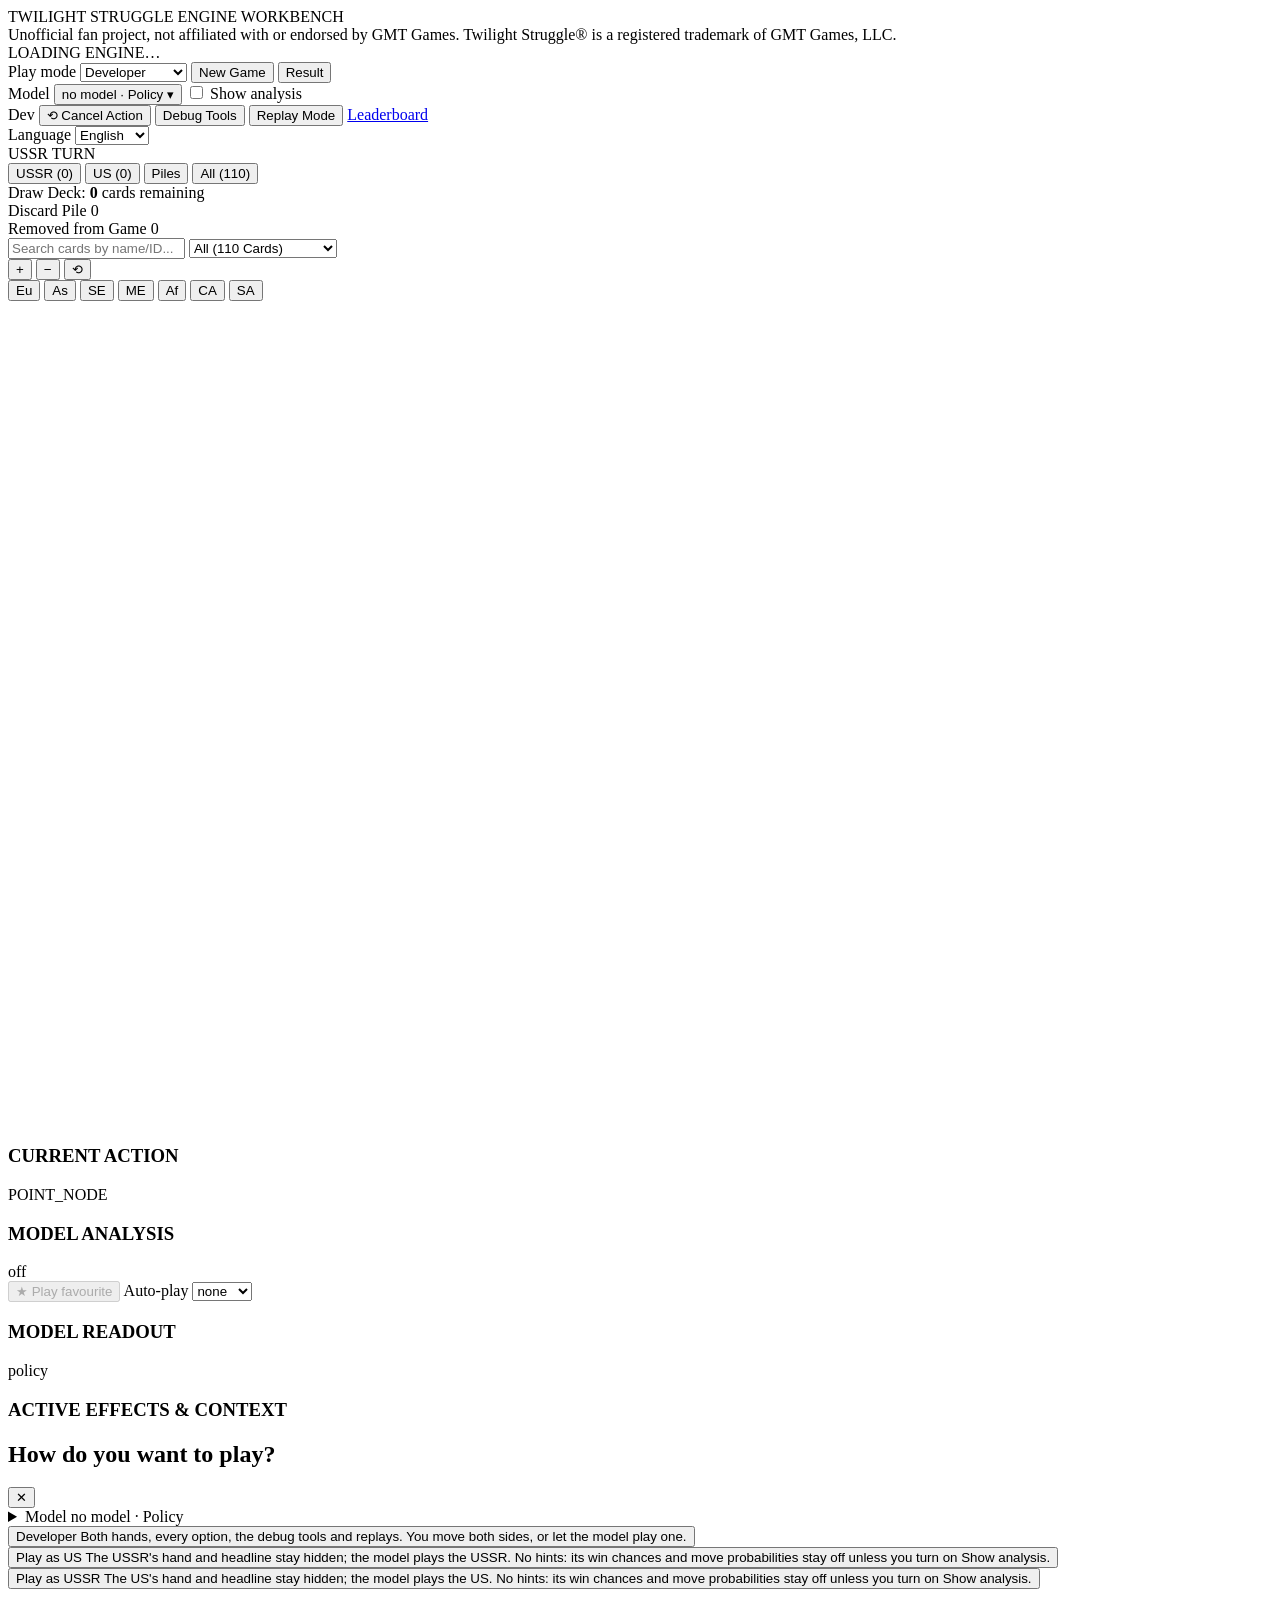
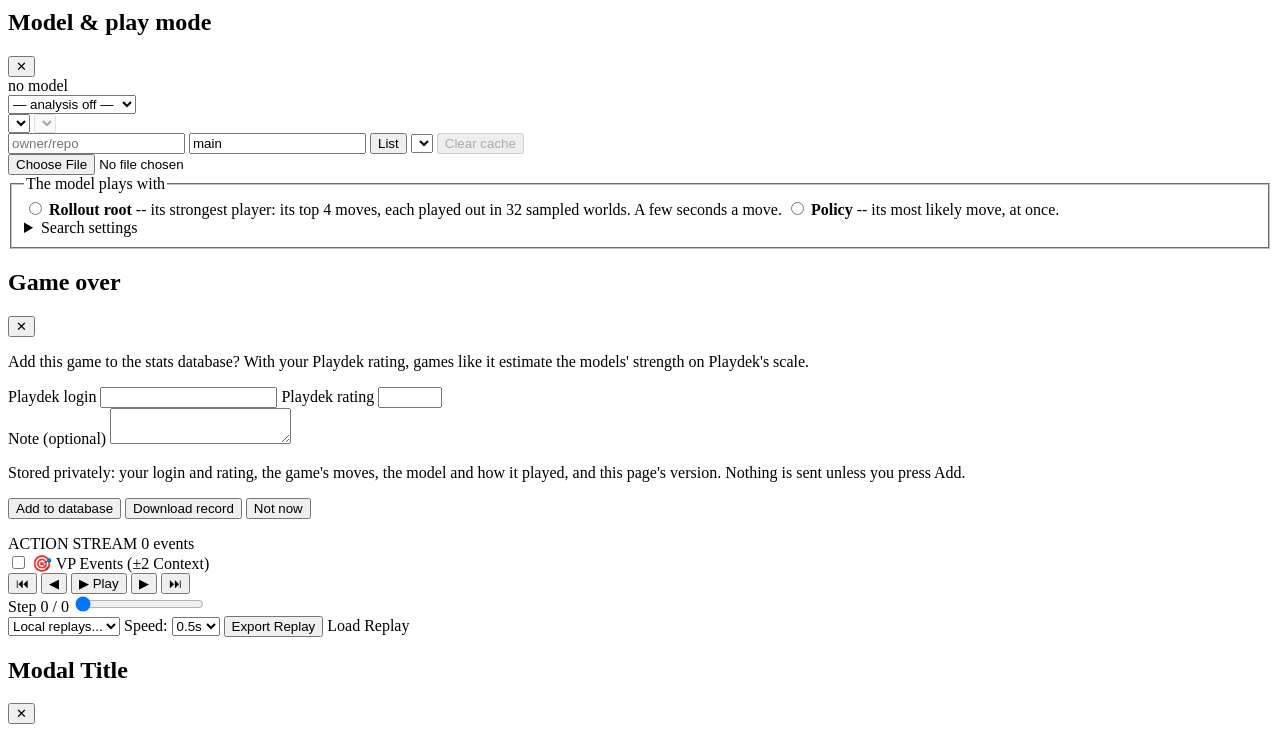
==== commit 2081626a: "feat(web): add optional Simplified Chinese localization" ====
--- a/web/ui/index.html
+++ b/web/ui/index.html
@@ -1,299 +1,449 @@
 <!DOCTYPE html>
 <html lang="en">
 <head>
-<meta charset="utf-8"/>
-<meta content="width=device-width, initial-scale=1.0" name="viewport"/>
-<title data-i18n="Twilight Struggle Engine Workbench">Twilight Struggle Engine Workbench</title>
-<link href="/src/style.css" rel="stylesheet"/>
-  <link rel="stylesheet" href="/src/fvtt_shell.css">
+  <meta charset="UTF-8">
+  <meta name="viewport" content="width=device-width, initial-scale=1.0">
+  <title data-i18n="Twilight Struggle Engine Workbench">Twilight Struggle Engine Workbench</title>
+  <link rel="preconnect" href="https://fonts.googleapis.com">
+  <link rel="preconnect" href="https://fonts.gstatic.com" crossorigin>
+  <link href="https://fonts.googleapis.com/css2?family=Inter:wght@400;500;600;700;800&family=JetBrains+Mono:wght@400;600&family=Cinzel:wght@700;900&display=swap" rel="stylesheet">
+  <link rel="stylesheet" href="/src/style.css">
 </head>
-<body class="vtt-shell">
-<div id="app">
-<section class="map-container" id="map-container">
-<!-- The effects that last for this turn, always in view (cards_view.ts renderTurnEffects). -->
-
-
-
-<!-- Frame one region (map_view.ts zoomToRegion), like the region buttons of the app. -->
-
-<!-- A player's view: what the other side's latest turn did (map_view.ts renderLastTurnSummary). -->
-<div class="map-last-turn hidden" id="map-last-turn"></div>
-<!-- The latest action round's dice while recent (roll_tray.ts, from game/rolls.ts). -->
-<div aria-live="polite" class="map-rolls hidden" id="map-rolls"></div>
-<div id="map-canvas-wrapper">
-<svg id="ts-map-svg" preserveaspectratio="xMidYMid meet" viewbox="0 0 1000 650"></svg>
-</div>
-</section>
-<div id="global-tracks" hidden></div>
-<nav id="vtt-dev-tools" class="vtt-tool-column" aria-label="Developer tools" data-i18n-aria-label="Developer tools">
-<button id="btn-undo-action" class="vtt-tool" title="Undo / Cancel Last Action (Ctrl+Z / Esc)" aria-label="Undo / Cancel Last Action (Ctrl+Z / Esc)" data-i18n-title="Undo / Cancel Last Action (Ctrl+Z / Esc)" data-i18n-aria-label="Undo / Cancel Last Action (Ctrl+Z / Esc)"><svg viewBox="0 0 24 24" aria-hidden="true"><path d="M9 5 3 10l6 5M4 10h10a6 6 0 0 1 0 12" transform="translate(0 -2)"/></svg></button>
-<button id="btn-toggle-debug" class="vtt-tool" title="Debug Tools" aria-label="Debug Tools" data-i18n-title="Debug Tools" data-i18n-aria-label="Debug Tools"><svg viewBox="0 0 24 24" aria-hidden="true"><path d="M9 5h6l3 5v9H6v-9zM9 2l2 3m4-3-2 3M2 10h4m12 0h4M2 15h4m12 0h4M3 21l3-3m12 0 3 3M12 9v10"/></svg></button>
-</nav>
-<div id="active-flags-container" class="vtt-effects" role="group" aria-label="Active effects" data-i18n-aria-label="Active effects"></div>
-<section id="text-card-picker" class="vtt-glass hidden" aria-label="Choose a card">
-<header class="vtt-panel-heading"><div class="vtt-card-tabs" role="tablist">
-<button id="text-card-picker-title" data-card-pile="hand" role="tab" aria-controls="text-card-picker-list" aria-selected="true" type="button"></button>
-<button id="text-card-tab-discard" data-card-pile="discard" role="tab" aria-controls="text-card-picker-list" aria-selected="false" tabindex="-1" type="button"></button>
-<button id="text-card-tab-removed" data-card-pile="removed" role="tab" aria-controls="text-card-picker-list" aria-selected="false" tabindex="-1" type="button"></button>
-</div><span id="text-card-picker-count"></span><button class="vtt-panel-toggle" data-collapse-panel aria-controls="text-card-picker-list" type="button">‹</button></header>
-<div id="text-card-picker-list" role="tabpanel" aria-labelledby="text-card-picker-title"></div>
-</section>
-<nav id="vtt-right-tools" class="vtt-tool-column" aria-label="Game tools" data-i18n-aria-label="Game tools">
-<button data-dock-tab="log" class="vtt-tool" title="Action log" aria-label="Action log" data-i18n-title="Action log" data-i18n-aria-label="Action log" aria-expanded="false" aria-controls="vtt-dock"><svg viewBox="0 0 24 24" aria-hidden="true"><path d="M5 4h14v16H5zM8 8h8M8 12h8M8 16h5"/></svg></button>
-<button data-dock-tab="analysis" class="vtt-tool" title="Model analysis" aria-label="Model analysis" data-i18n-title="Model analysis" data-i18n-aria-label="Model analysis" aria-expanded="false" aria-controls="vtt-dock"><svg viewBox="0 0 24 24" aria-hidden="true"><path d="M4 20V5m0 15h17M8 16l4-6 4 3 4-8"/></svg></button>
-<button id="btn-model-choose" class="vtt-tool" title="Configure model" aria-label="Configure model" data-i18n-title="Configure model" data-i18n-aria-label="Configure model"><svg viewBox="0 0 24 24" aria-hidden="true"><path d="M8 3h8v4H8zM5 9h14v11H5zM9 13v2m6-2v2M9 18h6M2 12h3m14 0h3M12 7v2"/></svg></button>
-<button data-dock-tab="settings" class="vtt-tool" title="Settings" aria-label="Settings" data-i18n-title="Settings" data-i18n-aria-label="Settings" aria-expanded="false" aria-controls="vtt-dock"><svg viewBox="0 0 24 24" aria-hidden="true"><path d="m9 3 1 3h4l1-3 3 2-1 3 2 3 3 1v3l-3 1-2 3 1 3-3 2-1-3h-4l-1 3-3-2 1-3-2-3-3-1v-3l3-1 2-3-1-3z" transform="translate(1 -1) scale(.85)"/><circle cx="12" cy="11" r="3"/></svg></button>
-</nav>
-<aside id="vtt-dock" class="vtt-glass" hidden>
-<header class="vtt-panel-heading"><span id="vtt-dock-title"></span></header>
-<div id="vtt-dock-content">
-<section data-dock-page="log" hidden>
-<div class="vtt-log-options"><span class="log-count-badge" data-i18n="0 events" id="log-count">0 events</span></div>
-<div class="log-messages" id="action-log-stream"></div>
-</section>
-<section data-dock-page="analysis" hidden>
-<div class="panel analysis-panel" id="analysis-panel">
-<div class="panel-header">
-<h3 data-i18n="MODEL ANALYSIS">MODEL ANALYSIS</h3>
-<span class="badge" data-i18n="off" id="analysis-status">off</span>
-</div>
-<!-- The model itself is chosen in the technical bar (#tech-model); here is what it says. -->
-<div class="analysis-controls">
-<button class="btn btn-primary btn-sm" data-i18n="Play favourite" data-i18n-title="Play the model's most likely move (F)" disabled="" id="btn-play-favourite" title="Play the model's most likely move (F)">Play favourite</button>
-<label class="analysis-autoplay" data-i18n-title="This side plays the model's favourite automatically; you play the other" title="This side plays the model's favourite automatically; you play the other">
-<span data-i18n="Auto-play">Auto-play</span>
-<select class="analysis-select" id="analysis-autoplay-select">
-<option data-i18n="none" value="">none</option>
-<option data-i18n="USSR" value="USSR">USSR</option>
-<option data-i18n="US" value="US">US</option>
-</select>
-</label>
-</div>
-<div class="trace-body" id="analysis-body"></div>
-</div>
-<div class="panel trace-panel hidden" id="trace-panel">
-<div class="panel-header">
-<h3 data-i18n="MODEL READOUT">MODEL READOUT</h3>
-<span class="badge" data-i18n="policy" id="trace-source-badge">policy</span>
-</div>
-<div class="trace-body" id="trace-panel-body">
-<!-- Rendered by trace_view.ts -->
-</div>
-</div>
-</section>
-<section data-dock-page="model" hidden>
-<div id="model-dock-slot"><div class="model-mode-section" id="model-mode-section">
-<div class="mm-current">
-<span class="model-active-status" data-i18n="no model" id="model-active-status">no model</span>
-<div class="analysis-model-info hidden" id="analysis-model-info"></div>
-</div>
-<div class="model-chooser" id="model-chooser">
-<div class="model-controls">
-<select class="analysis-select analysis-source" data-i18n-title="Where the model comes from" id="analysis-source-select" title="Where the model comes from">
-<option data-i18n="— analysis off —" value="">— analysis off —</option>
-<option data-i18n="Local checkpoints" id="analysis-source-local-option" value="local">Local checkpoints</option>
-<option data-i18n="Hugging Face" value="hf">Hugging Face</option>
-<option data-i18n=".onnx file" value="file">.onnx file</option>
-</select>
-<div class="analysis-src hidden" id="analysis-src-local">
-<select class="analysis-select" data-i18n-title="Training run" id="analysis-run-select" title="Training run"></select>
-<select class="analysis-select analysis-snapshot" data-i18n-title="Snapshot" disabled="" id="analysis-snapshot-select" title="Snapshot"></select>
-</div>
-<div class="analysis-src hidden" id="analysis-src-hf">
-<input class="analysis-select" data-i18n-placeholder="owner/repo" data-i18n-title="A public Hugging Face model repo holding .onnx exports (tools/export_onnx.py)" id="analysis-hf-repo" placeholder="owner/repo" title="A public Hugging Face model repo holding .onnx exports (tools/export_onnx.py)"/>
-<input class="analysis-select analysis-snapshot" data-i18n-title="Branch, tag or commit" id="analysis-hf-revision" title="Branch, tag or commit" value="main"/>
-<button class="btn btn-secondary btn-sm" data-i18n="List" data-i18n-title="List the repo's .onnx files" id="analysis-hf-list" title="List the repo's .onnx files">List</button>
-<select class="analysis-select" data-i18n-title="Model file" id="analysis-hf-file" title="Model file"></select>
-<button class="btn btn-secondary btn-sm" data-i18n="Clear cache" disabled="" id="analysis-hf-clear">Clear cache</button>
-</div>
-<div class="analysis-src hidden" id="analysis-src-file">
-<input accept=".onnx" class="analysis-file" data-i18n-title="An .onnx export (tools/export_onnx.py); you can also drop it anywhere on the page" id="analysis-file-input" title="An .onnx export (tools/export_onnx.py); you can also drop it anywhere on the page" type="file"/>
-</div>
-</div>
-</div>
-<!-- How the model picks its move: the policy's argmax, or the rollout root -- its top
+<body>
+  <div id="app">
+    <div class="disclaimer-bar" id="disclaimer-bar" role="note">
+      <div class="brand">
+        <span class="brand-title" data-i18n="TWILIGHT STRUGGLE">TWILIGHT STRUGGLE</span>
+        <span class="brand-badge" data-i18n="ENGINE WORKBENCH">ENGINE WORKBENCH</span>
+      </div>
+      <span class="disclaimer-text" data-i18n="Unofficial fan project, not affiliated with or endorsed by GMT Games. Twilight Struggle® is a registered trademark of GMT Games, LLC.">
+        Unofficial fan project, not affiliated with or endorsed by GMT Games.
+        Twilight Struggle® is a registered trademark of GMT Games, LLC.
+      </span>
+    </div>
+
+    <!-- Technical block: the engine, the play mode, the model and its search, the developer's
+         tools. Nothing here is about the position; that is the game bar below. -->
+    <header class="top-bar tech-bar" id="tech-bar">
+      <div class="tech-group" id="tech-engine">
+        <!-- The engine running in the page: its fingerprint, and a warning when the local
+             server's sources have moved on from the build the page loaded. The badge names itself. -->
+        <span id="connection-status" class="status-badge" data-i18n="LOADING ENGINE…">LOADING ENGINE…</span>
+      </div>
+
+      <div class="tech-group" id="tech-mode">
+        <span class="tech-label" data-i18n="Play mode">Play mode</span>
+        <!-- Whose eyes the board is drawn for (game/view.ts): a player's view hides the other
+             side's hand, face-down headline and options; the model plays that side. The page asks
+             for it when it opens and when New Game is pressed (the mode dialog below). -->
+        <select id="view-select" class="view-select" title="Developer: everything. Play as US / USSR: the other side's private information is hidden and the model plays it." data-i18n-title="Developer: everything. Play as US / USSR: the other side's private information is hidden and the model plays it.">
+          <option value="DEV" data-i18n="Developer">Developer</option>
+          <option value="US" data-i18n="Play as US">Play as US</option>
+          <option value="USSR" data-i18n="Play as USSR">Play as USSR</option>
+        </select>
+        <button id="btn-new-game" class="btn btn-secondary btn-sm" title="A new game with a fresh deal; asks for the play mode first" data-i18n="New Game" data-i18n-title="A new game with a fresh deal; asks for the play mode first">New Game</button>
+        <!-- Shown once the game is over: the result dialog, and its offer of the stats database. -->
+        <button id="btn-game-result" class="btn btn-primary btn-sm hidden" title="The result, and adding the game to the stats database" data-i18n="Result" data-i18n-title="The result, and adding the game to the stats database">Result</button>
+      </div>
+
+      <div class="tech-group tech-model" id="tech-model">
+        <span class="tech-label" data-i18n="Model">Model</span>
+        <!-- The model and how it plays, in one line (main.ts renderModelModeLabels). A click opens
+             the model & search section (#model-mode-section) in #model-mode-dialog. -->
+        <button id="btn-model-choose" class="model-mode-label" title="Choose the model -- a local checkpoint, a Hugging Face repo or an .onnx file -- and how it plays" aria-haspopup="dialog" aria-controls="model-mode-dialog" data-i18n-title="Choose the model -- a local checkpoint, a Hugging Face repo or an .onnx file -- and how it plays">
+          <span id="model-mode-label-model" class="mm-model" data-i18n="no model">no model</span>
+          <span class="mm-sep">·</span>
+          <span id="model-mode-label-mode" class="mm-mode" data-i18n="Policy">Policy</span>
+          <span class="mm-caret" aria-hidden="true">▾</span>
+        </button>
+        <!-- The model's readout (its win chances, move probabilities, search) and its badges on the
+             board: on in the Developer view, off in a player's view, either switchable here. The
+             model's own decisions stay hidden in a player's view regardless (main.ts setView). -->
+        <label class="analysis-toggle" title="Show the model's readout -- win chances, move probabilities, search -- and its badges on the board. On in the Developer view, off when you play a side." data-i18n-title="Show the model's readout -- win chances, move probabilities, search -- and its badges on the board. On in the Developer view, off when you play a side.">
+          <input type="checkbox" id="analysis-visible-toggle">
+          <span data-i18n="Show analysis">Show analysis</span>
+        </label>
+      </div>
+
+      <div class="tech-group tech-dev" id="tech-dev">
+        <span class="tech-label" data-i18n="Dev">Dev</span>
+        <button id="btn-undo-action" class="btn btn-warning btn-sm" title="Undo / Cancel Last Action (Ctrl+Z / Esc)" data-i18n="⟲ Cancel Action" data-i18n-title="Undo / Cancel Last Action (Ctrl+Z / Esc)">⟲ Cancel Action</button>
+        <button id="btn-toggle-debug" class="btn btn-secondary btn-sm" data-i18n="Debug Tools">Debug Tools</button>
+        <button id="btn-toggle-replay" class="btn btn-primary btn-sm" data-i18n="Replay Mode">Replay Mode</button>
+        <a id="link-leaderboard" class="btn btn-secondary btn-sm" href="leaderboard.html" title="Elo ratings of the published models" data-i18n="Leaderboard" data-i18n-title="Elo ratings of the published models">Leaderboard</a>
+      </div>
+      <label class="locale-control">
+        <span data-i18n="Language">Language</span>
+        <select aria-label="Language" data-i18n-aria-label="Language" data-locale-select>
+          <option value="en">English</option>
+          <option value="zh-CN">简体中文</option>
+        </select>
+      </label>
+    </header>
+
+    <!-- Game bar: the position -- the tracks and whose decision it is. -->
+    <div class="game-bar" id="game-bar">
+      <div class="global-tracks" id="global-tracks">
+        <!-- Rendered by tracks_view.ts -->
+      </div>
+      <div class="game-controls">
+        <span id="active-player-badge" class="player-badge ussr" data-i18n="USSR TURN">USSR TURN</span>
+      </div>
+    </div>
+
+    <!-- Main Central Grid -->
+    <main class="main-content">
+      <!-- Left Sidebar: the card lists, beside the map rather than under the model readout. -->
+      <aside class="cards-sidebar" id="cards-sidebar">
+        <!-- Cards & Hands (full visibility): both hands, the piles, and all 110 cards. -->
+        <div class="panel hands-panel" id="hands-panel">
+          <div class="tabs">
+            <button class="tab-btn active" data-tab="tab-ussr-hand"><span data-i18n="USSR (">USSR (</span><span id="ussr-hand-count">0</span>)</button>
+            <button class="tab-btn" data-tab="tab-us-hand"><span data-i18n="US (">US (</span><span id="us-hand-count">0</span>)</button>
+            <button class="tab-btn" data-tab="tab-board-cards" data-i18n="Piles">Piles</button>
+            <button class="tab-btn" data-tab="tab-all-cards" title="All 110 cards and where each one is" data-i18n="All (110)" data-i18n-title="All 110 cards and where each one is">All (110)</button>
+          </div>
+
+          <div class="tab-content active" id="tab-ussr-hand">
+            <div class="card-list" id="ussr-cards-list"></div>
+          </div>
+          <div class="tab-content" id="tab-us-hand">
+            <div class="card-list" id="us-cards-list"></div>
+          </div>
+          <div class="tab-content" id="tab-board-cards">
+            <div id="china-card-container"></div>
+            <div class="draw-count-label"><span id="draw-count-name" data-i18n="Draw Deck">Draw Deck</span>: <strong id="draw-count">0</strong> <span data-i18n="cards remaining">cards remaining</span></div>
+            <!-- The piles as the hands are drawn, packed, by side then Ops (cards_view.ts renderPile). -->
+            <div class="pile-head"><span data-i18n="Discard Pile">Discard Pile</span> <span class="pile-head-count" id="discard-count">0</span></div>
+            <div class="card-list card-list-packed" id="discard-cards-list"></div>
+            <div class="pile-head"><span data-i18n="Removed from Game">Removed from Game</span> <span class="pile-head-count" id="removed-count">0</span></div>
+            <div class="card-list card-list-packed" id="removed-cards-list"></div>
+          </div>
+          <div class="tab-content" id="tab-all-cards">
+            <div class="all-cards-controls">
+              <input type="text" id="all-cards-search" placeholder="Search cards by name/ID..." class="all-cards-search-input" data-i18n-placeholder="Search cards by name/ID...">
+              <select id="all-cards-filter" class="all-cards-filter-select">
+                <option value="ALL" data-i18n="All (110 Cards)">All (110 Cards)</option>
+                <option value="HAND_US" data-i18n="US Hand">US Hand</option>
+                <option value="HAND_USSR" data-i18n="USSR Hand">USSR Hand</option>
+                <option value="DRAW_DECK" data-i18n="Draw Deck">Draw Deck</option>
+                <option value="DISCARD_PILE" data-i18n="Discard Pile">Discard Pile</option>
+                <option value="REMOVED_FROM_GAME" data-i18n="Removed Pile">Removed Pile</option>
+                <option value="ONGOING_EVENT" data-i18n="Ongoing / China">Ongoing / China</option>
+                <option value="UNAVAILABLE" data-i18n="Future Era">Future Era</option>
+                <option value="PEEKED_TEMP" data-i18n="Drawn, being chosen">Drawn, being chosen</option>
+              </select>
+            </div>
+            <div class="card-list all-cards-scroll-list" id="all-cards-list"></div>
+          </div>
+        </div>
+      </aside>
+
+      <!-- Center: Interactive Deluxe Map Canvas -->
+      <section class="map-container" id="map-container">
+        <!-- The effects that last for this turn, always in view (cards_view.ts renderTurnEffects). -->
+        <div class="map-turn-effects" id="map-turn-effects"></div>
+        <div class="map-viewport-controls">
+          <button id="btn-zoom-in" class="btn-icon" title="Zoom In" data-i18n-title="Zoom In">+</button>
+          <button id="btn-zoom-out" class="btn-icon" title="Zoom Out" data-i18n-title="Zoom Out">−</button>
+          <button id="btn-zoom-reset" class="btn-icon" title="Reset View" data-i18n-title="Reset View">⟲</button>
+          <div class="map-legend-toggle" id="map-legend"></div>
+        </div>
+        <!-- Frame one region (map_view.ts zoomToRegion), like the region buttons of the app. -->
+        <nav class="map-region-jump" id="map-region-jump" aria-label="Zoom to a region" data-i18n-aria-label="Zoom to a region">
+          <button data-region="Europe" title="Europe" data-i18n="Eu" data-i18n-title="Europe">Eu</button>
+          <button data-region="Asia" title="Asia" data-i18n="As" data-i18n-title="Asia">As</button>
+          <button data-region="Southeast Asia" title="Southeast Asia" data-i18n="SE" data-i18n-title="Southeast Asia">SE</button>
+          <button data-region="Middle East" title="Middle East" data-i18n="ME" data-i18n-title="Middle East">ME</button>
+          <button data-region="Africa" title="Africa" data-i18n="Af" data-i18n-title="Africa">Af</button>
+          <button data-region="Central America" title="Central America" data-i18n="CA" data-i18n-title="Central America">CA</button>
+          <button data-region="South America" title="South America" data-i18n="SA" data-i18n-title="South America">SA</button>
+        </nav>
+        <!-- A player's view: what the other side's latest turn did (map_view.ts renderLastTurnSummary). -->
+        <div class="map-last-turn hidden" id="map-last-turn"></div>
+        <!-- The latest action round's dice while recent (roll_tray.ts, from game/rolls.ts). -->
+        <div class="map-rolls hidden" id="map-rolls" aria-live="polite"></div>
+        <div id="map-canvas-wrapper">
+          <svg id="ts-map-svg" viewBox="0 0 1000 650" preserveAspectRatio="xMidYMid meet"></svg>
+        </div>
+      </section>
+
+      <!-- Right Sidebar: Decision HUD, model analysis / readout, active effects -->
+      <aside class="sidebar">
+        <!-- Section 1: Decision & Interactive HUD -->
+        <div class="panel decision-panel" id="decision-panel">
+          <div class="panel-header">
+            <h3 data-i18n="CURRENT ACTION">CURRENT ACTION</h3>
+            <span id="decision-type-badge" class="badge" data-i18n="POINT_NODE">POINT_NODE</span>
+          </div>
+          <div class="decision-body" id="decision-body">
+            <!-- Rendered by action_hud.ts -->
+          </div>
+        </div>
+
+        <!-- Section 1a: Live analysis. A model's policy over the open decision and its critic on
+             the position, recomputed in the page on every move (analysis_view.ts). -->
+        <div class="panel analysis-panel" id="analysis-panel">
+          <div class="panel-header">
+            <h3 data-i18n="MODEL ANALYSIS">MODEL ANALYSIS</h3>
+            <span id="analysis-status" class="badge" data-i18n="off">off</span>
+          </div>
+          <!-- The model itself is chosen in the technical bar (#tech-model); here is what it says. -->
+          <div class="analysis-controls">
+            <button id="btn-play-favourite" class="btn btn-primary btn-sm" title="Play the model's most likely move (F)" disabled data-i18n="★ Play favourite" data-i18n-title="Play the model's most likely move (F)">★ Play favourite</button>
+            <label class="analysis-autoplay" title="This side plays the model's favourite automatically; you play the other" data-i18n-title="This side plays the model's favourite automatically; you play the other">
+              <span data-i18n="Auto-play">Auto-play</span>
+              <select id="analysis-autoplay-select" class="analysis-select">
+                <option value="" data-i18n="none">none</option>
+                <option value="USSR" data-i18n="USSR">USSR</option>
+                <option value="US" data-i18n="US">US</option>
+              </select>
+            </label>
+          </div>
+          <div id="analysis-body" class="trace-body"></div>
+        </div>
+
+        <!-- Section 1b: What the model believed here, and what its critic thinks of the
+             position. Present only for replays that carry a trace; hidden otherwise. -->
+        <div class="panel trace-panel hidden" id="trace-panel">
+          <div class="panel-header">
+            <h3 data-i18n="MODEL READOUT">MODEL READOUT</h3>
+            <span id="trace-source-badge" class="badge" data-i18n="policy">policy</span>
+          </div>
+          <div id="trace-panel-body" class="trace-body">
+            <!-- Rendered by trace_view.ts -->
+          </div>
+        </div>
+
+        <!-- Section 3: Persistent Flags & Context Stack -->
+        <div class="panel effects-panel">
+          <div class="panel-header">
+            <h3 data-i18n="ACTIVE EFFECTS &amp; CONTEXT">ACTIVE EFFECTS & CONTEXT</h3>
+          </div>
+          <div id="active-flags-container" class="flags-list"></div>
+          <div id="context-stack-container" class="context-stack"></div>
+        </div>
+      </aside>
+    </main>
+
+    <!-- The play-mode question, asked when the page opens on a fresh game and when New Game is
+         pressed (main.ts askMode). Escape keeps the current mode. -->
+    <div id="mode-dialog" class="modal-backdrop mode-dialog hidden" role="dialog" aria-modal="true" aria-labelledby="mode-dialog-title">
+      <div class="modal-content mode-dialog-content">
+        <div class="modal-header">
+          <h2 id="mode-dialog-title" data-i18n="How do you want to play?">How do you want to play?</h2>
+          <button id="mode-dialog-close" class="btn-icon" title="Keep the current mode (Esc)" data-i18n-title="Keep the current mode (Esc)">✕</button>
+        </div>
+        <div class="modal-body mode-dialog-body">
+          <!-- The model & search section (#model-mode-section), folded: main.ts askMode moves it in
+               here and openModelMode back into #model-mode-dialog. -->
+          <details id="mode-model-details" class="mode-model-details">
+            <summary><span class="mode-model-summary-label" data-i18n="Model">Model</span> <span id="mode-model-summary" data-i18n="no model · Policy">no model · Policy</span></summary>
+            <div id="mode-model-slot" class="mode-model-slot"></div>
+          </details>
+          <button id="mode-choice-dev" class="mode-choice" data-mode="DEV">
+            <span class="mode-choice-title" data-i18n="Developer">Developer</span>
+            <span class="mode-choice-text" data-i18n="Both hands, every option, the debug tools and replays. You move both sides, or let the model play one.">Both hands, every option, the debug tools and replays. You move both sides, or let the model play one.</span>
+          </button>
+          <button id="mode-choice-us" class="mode-choice mode-choice-us" data-mode="US">
+            <span class="mode-choice-title" data-i18n="Play as US">Play as US</span>
+            <span class="mode-choice-text" data-i18n="The USSR's hand and headline stay hidden; the model plays the USSR. No hints: its win chances and move probabilities stay off unless you turn on Show analysis.">The USSR's hand and headline stay hidden; the model plays the USSR. No hints: its win chances and move probabilities stay off unless you turn on Show analysis.</span>
+          </button>
+          <button id="mode-choice-ussr" class="mode-choice mode-choice-ussr" data-mode="USSR">
+            <span class="mode-choice-title" data-i18n="Play as USSR">Play as USSR</span>
+            <span class="mode-choice-text" data-i18n="The US's hand and headline stay hidden; the model plays the US. No hints: its win chances and move probabilities stay off unless you turn on Show analysis.">The US's hand and headline stay hidden; the model plays the US. No hints: its win chances and move probabilities stay off unless you turn on Show analysis.</span>
+          </button>
+          <p class="mode-dialog-note" id="mode-dialog-note"></p>
+        </div>
+      </div>
+    </div>
+
+    <!-- The model and how it plays (main.ts openModelMode), from the technical bar's label. Its body
+         holds #model-mode-section unless the New Game dialog has borrowed it. -->
+    <div id="model-mode-dialog" class="modal-backdrop model-mode-dialog hidden" role="dialog" aria-modal="true" aria-labelledby="model-mode-dialog-title">
+      <div class="modal-content model-mode-dialog-content">
+        <div class="modal-header">
+          <h2 id="model-mode-dialog-title" data-i18n="Model &amp; play mode">Model &amp; play mode</h2>
+          <button id="model-mode-dialog-close" class="btn-icon" title="Close (Esc)" data-i18n-title="Close (Esc)">✕</button>
+        </div>
+        <div class="modal-body" id="model-mode-dialog-body">
+          <!-- The section: where the model comes from (analysis_view.ts binds these by id) and how
+               it picks its move (main.ts: the radios set the search). One copy, moved between the
+               two dialogs. -->
+          <div id="model-mode-section" class="model-mode-section">
+            <div class="mm-current">
+              <span id="model-active-status" class="model-active-status" data-i18n="no model">no model</span>
+              <div id="analysis-model-info" class="analysis-model-info hidden"></div>
+            </div>
+            <div id="model-chooser" class="model-chooser">
+              <div class="model-controls">
+                <select id="analysis-source-select" class="analysis-select analysis-source" title="Where the model comes from" data-i18n-title="Where the model comes from">
+                  <option value="" data-i18n="— analysis off —">— analysis off —</option>
+                  <option value="local" id="analysis-source-local-option" data-i18n="Local checkpoints">Local checkpoints</option>
+                  <option value="hf" data-i18n="Hugging Face">Hugging Face</option>
+                  <option value="file" data-i18n=".onnx file">.onnx file</option>
+                </select>
+                <div id="analysis-src-local" class="analysis-src hidden">
+                  <select id="analysis-run-select" class="analysis-select" title="Training run" data-i18n-title="Training run"></select>
+                  <select id="analysis-snapshot-select" class="analysis-select analysis-snapshot" title="Snapshot" disabled data-i18n-title="Snapshot"></select>
+                </div>
+                <div id="analysis-src-hf" class="analysis-src hidden">
+                  <input id="analysis-hf-repo" class="analysis-select" placeholder="owner/repo" title="A public Hugging Face model repo holding .onnx exports (tools/export_onnx.py)" data-i18n-placeholder="owner/repo" data-i18n-title="A public Hugging Face model repo holding .onnx exports (tools/export_onnx.py)">
+                  <input id="analysis-hf-revision" class="analysis-select analysis-snapshot" value="main" title="Branch, tag or commit" data-i18n-title="Branch, tag or commit">
+                  <button id="analysis-hf-list" class="btn btn-secondary btn-sm" title="List the repo's .onnx files" data-i18n="List" data-i18n-title="List the repo's .onnx files">List</button>
+                  <select id="analysis-hf-file" class="analysis-select" title="Model file" data-i18n-title="Model file"></select>
+                  <button id="analysis-hf-clear" class="btn btn-secondary btn-sm" disabled data-i18n="Clear cache">Clear cache</button>
+                </div>
+                <div id="analysis-src-file" class="analysis-src hidden">
+                  <input id="analysis-file-input" type="file" accept=".onnx" class="analysis-file" title="An .onnx export (tools/export_onnx.py); you can also drop it anywhere on the page" data-i18n-title="An .onnx export (tools/export_onnx.py); you can also drop it anywhere on the page">
+                </div>
+              </div>
+            </div>
+            <!-- How the model picks its move: the policy's argmax, or the rollout root -- its top
                  moves played out in sampled worlds by the engine's own batch
                  (bindings/rollout_batch.hpp, analysis/rollout.ts) in a worker. Its spec is the
                  default (the Hugging Face repo's models.json), one from `search=` in the URL, or
                  what #search-settings say; the URL carries the one in force. -->
-<fieldset class="mode-opponent" id="mode-opponent">
-<legend data-i18n="The model plays with">The model plays with</legend>
-<label class="mode-opponent-option" data-i18n-title="Its top moves each played out by the model in sampled worlds, then the best only on a clear lead over the policy's move. By default the search the Hugging Face repo names (the best player on the leaderboard); the search settings below, or search=rollout:k:worlds:horizon:rule:stop:leaf[:keyed][:aligned][:box4][:beliefN] in the address, for another." title="Its top moves each played out by the model in sampled worlds, then the best only on a clear lead over the policy's move. By default the search the Hugging Face repo names (the best player on the leaderboard); the search settings below, or search=rollout:k:worlds:horizon:rule:stop:leaf[:keyed][:aligned][:box4][:beliefN] in the address, for another.">
-<input id="mode-opponent-rollout" name="mode-opponent" type="radio" value="rollout"/>
-<span><b data-i18n="Rollout root">Rollout root</b> <span data-i18n="-- its strongest player:">-- its strongest player:</span> <span data-i18n="its top 4 moves, each played out in 32 sampled worlds" id="mode-opponent-rollout-spec">its top 4 moves, each played out in 32 sampled worlds</span><span data-i18n=". A few seconds a move.">. A few seconds a move.</span></span>
-</label>
-<label class="mode-opponent-option">
-<input id="mode-opponent-policy" name="mode-opponent" type="radio" value="policy"/>
-<span><b data-i18n="Policy">Policy</b> <span data-i18n="-- its most likely move, at once.">-- its most likely move, at once.</span></span>
-</label>
-<details class="search-settings" id="search-settings">
-<summary><span data-i18n="Search settings">Search settings</span> <code class="search-settings-code" id="search-settings-code"></code></summary>
-<div class="search-settings-grid">
-<label data-i18n-title="The candidates: the policy's most probable moves" title="The candidates: the policy's most probable moves"><span data-i18n="Moves">Moves</span> <input id="ss-k" min="1" step="1" type="number"/></label>
-<label data-i18n-title="Sampled worlds each candidate is played out in" title="Sampled worlds each candidate is played out in"><span data-i18n="Worlds">Worlds</span> <input id="ss-worlds" min="1" step="1" type="number"/></label>
-<label data-i18n-title="Action-round boundaries a playout runs through" title="Action-round boundaries a playout runs through"><span data-i18n="Horizon">Horizon</span> <input id="ss-horizon" min="0" step="1" type="number"/></label>
-<label data-i18n-title="The choice: argmax, z&lt;x&gt; (the best only on an x-SE lead over the policy's move) or kl&lt;t&gt;" title="The choice: argmax, z&lt;x&gt; (the best only on an x-SE lead over the policy's move) or kl&lt;t&gt;"><span data-i18n="Rule">Rule</span> <input id="ss-rule" size="6" spellcheck="false" type="text"/></label>
-<label data-i18n-title="Where a playout stops" title="Where a playout stops"><span data-i18n="Stop">Stop</span> <select id="ss-stop"></select></label>
-<label data-i18n-title="Whose side a leaf is read from" title="Whose side a leaf is read from"><span data-i18n="Leaf">Leaf</span> <select id="ss-leaf"></select></label>
-<label data-i18n-title="How a world's candidates share chance: one dice stream (shared), each draw tied to its situation (chance=keyed), or keyed with the player fields packed so a USSR side cannot hide the turn (chance=keyed2)" title="How a world's candidates share chance: one dice stream (shared), each draw tied to its situation (chance=keyed), or keyed with the player fields packed so a USSR side cannot hide the turn (chance=keyed2)"><span data-i18n="Chance">Chance</span> <select id="ss-chance"><option data-i18n="shared" value="shared">shared</option><option data-i18n="keyed" value="keyed">keyed</option><option data-i18n="keyed2" value="keyed2">keyed2</option></select></label>
-<label class="ss-flag" data-i18n-title="Every candidate's horizon counted from the end of the mover's own action round" title="Every candidate's horizon counted from the end of the mover's own action round"><input id="ss-aligned" type="checkbox"/> <span data-i18n="aligned horizon">aligned horizon</span></label>
-<label class="ss-flag" data-i18n-title="The opponent's headline revealed by Space Race box 4 kept in every world" title="The opponent's headline revealed by Space Race box 4 kept in every world"><input id="ss-box4" type="checkbox"/> <span data-i18n="box 4 headline">box 4 headline</span></label>
-<label data-i18n-title="Worlds dealt from the policy-likelihood belief over the opponent's hand, with this many hands; 0 = uniform redeals" title="Worlds dealt from the policy-likelihood belief over the opponent's hand, with this many hands; 0 = uniform redeals"><span data-i18n="Belief hands">Belief hands</span> <input id="ss-belief" min="0" step="1" type="number"/></label>
-<label data-i18n-title="Worlds every candidate plays before a challenger trailing the policy's move leaves the race; the other worlds are played by the policy's move and the challengers left. 0 = every candidate on every world" title="Worlds every candidate plays before a challenger trailing the policy's move leaves the race; the other worlds are played by the policy's move and the challengers left. 0 = every candidate on every world"><span data-i18n="Race worlds">Race worlds</span> <input id="ss-race" min="0" step="1" type="number"/></label>
-</div>
-<div class="search-settings-foot">
-<button class="btn btn-secondary btn-sm" data-i18n="Default" id="ss-default">Default</button>
-<span class="search-settings-error" id="ss-error" role="status"></span>
-</div>
-</details>
-</fieldset>
-</div></div>
-<section class="vtt-leaderboard"><h3 data-i18n="Leaderboard">Leaderboard</h3><div id="vtt-leaderboard-body" aria-live="polite"></div><a href="leaderboard.html" target="_blank" rel="noopener" data-i18n="Full leaderboard">Full leaderboard</a></section>
-</section>
-<section data-dock-page="settings" hidden>
-<div class="vtt-settings">
-<label class="locale-control">
-<span data-i18n="Language">Language</span>
-<select aria-label="Language" data-i18n-aria-label="Language" data-locale-select="">
-<option value="en">English</option>
-<option value="zh-CN">简体中文</option>
-</select>
-</label>
-<label class="vtt-setting"><span data-i18n="Play mode">Play mode</span><select class="view-select" data-i18n-title="Developer: everything. Play as US / USSR: the other side's private information is hidden and the model plays it." id="view-select" title="Developer: everything. Play as US / USSR: the other side's private information is hidden and the model plays it.">
-<option data-i18n="Developer" value="DEV">Developer</option>
-<option data-i18n="Play as US" value="US">Play as US</option>
-<option data-i18n="Play as USSR" value="USSR">Play as USSR</option>
-</select></label>
-<label class="analysis-toggle" data-i18n-title="Show the model's readout -- win chances, move probabilities, search -- and its badges on the board. On in the Developer view, off when you play a side." title="Show the model's readout -- win chances, move probabilities, search -- and its badges on the board. On in the Developer view, off when you play a side.">
-<input id="analysis-visible-toggle" type="checkbox"/>
-<span data-i18n="Show analysis">Show analysis</span>
-</label>
-<label class="vtt-setting"><span data-i18n="Map style">Map style</span><select id="map-theme" disabled><option value="classic" data-i18n="Classic board">Classic board</option><option value="diagram" data-i18n="Diagram">Diagram</option></select></label>
-<button id="map-registration" class="btn vtt-dev-setting" aria-pressed="false" data-i18n="Show alignment">Show alignment</button>
-<div class="vtt-setting-buttons"><button class="btn btn-secondary btn-sm" data-i18n="New Game" data-i18n-title="A new game with a fresh deal; asks for the play mode first" id="btn-new-game" title="A new game with a fresh deal; asks for the play mode first">New Game</button><button class="btn btn-primary btn-sm hidden" data-i18n="Result" data-i18n-title="The result, and adding the game to the stats database" id="btn-game-result" title="The result, and adding the game to the stats database">Result</button></div>
-<details class="vtt-replay-settings"><summary data-i18n="Game and replay">Game and replay</summary><button class="btn btn-primary btn-sm" data-i18n="Replay Mode" id="btn-toggle-replay">Replay Mode</button><div class="replay-toolbar" id="replay-toolbar">
-<div class="transport-controls">
-<button class="btn-icon" data-i18n-title="First Step" id="btn-rep-first" title="First Step"><svg viewBox="0 0 24 24" aria-hidden="true"><path d="M5 5v14M19 5 9 12l10 7z"/></svg></button>
-<button class="btn-icon" data-i18n-title="Previous Step" id="btn-rep-prev" title="Previous Step"><svg viewBox="0 0 24 24" aria-hidden="true"><path d="m17 5-10 7 10 7z"/></svg></button>
-<button class="btn btn-primary btn-sm" data-i18n="Play replay" id="btn-rep-play">Play replay</button>
-<button class="btn-icon" data-i18n-title="Next Step" id="btn-rep-next" title="Next Step"><svg viewBox="0 0 24 24" aria-hidden="true"><path d="m7 5 10 7-10 7z"/></svg></button>
-<button class="btn-icon" data-i18n-title="Last Step" id="btn-rep-last" title="Last Step"><svg viewBox="0 0 24 24" aria-hidden="true"><path d="M19 5v14M5 5l10 7-10 7z"/></svg></button>
-</div>
-<div class="timeline-container">
-<span data-i18n="Step 0 / 0" id="rep-step-label">Step 0 / 0</span>
-<input id="rep-timeline-slider" max="0" min="0" type="range" value="0"/>
-<!-- The calibrated critic across the whole game as P(US wins), one column per step:
+            <fieldset class="mode-opponent" id="mode-opponent">
+              <legend data-i18n="The model plays with">The model plays with</legend>
+              <label class="mode-opponent-option" title="Its top moves each played out by the model in sampled worlds, then the best only on a clear lead over the policy's move. By default the search the Hugging Face repo names (the best player on the leaderboard); the search settings below, or search=rollout:k:worlds:horizon:rule:stop:leaf[:keyed][:aligned][:box4][:beliefN] in the address, for another." data-i18n-title="Its top moves each played out by the model in sampled worlds, then the best only on a clear lead over the policy's move. By default the search the Hugging Face repo names (the best player on the leaderboard); the search settings below, or search=rollout:k:worlds:horizon:rule:stop:leaf[:keyed][:aligned][:box4][:beliefN] in the address, for another.">
+                <input type="radio" name="mode-opponent" value="rollout" id="mode-opponent-rollout">
+                <span><b data-i18n="Rollout root">Rollout root</b> <span data-i18n="-- its strongest player:">-- its strongest player:</span> <span id="mode-opponent-rollout-spec" data-i18n="its top 4 moves, each played out in 32 sampled worlds">its top 4 moves, each played out in 32 sampled worlds</span><span data-i18n=". A few seconds a move.">. A few seconds a move.</span></span>
+              </label>
+              <label class="mode-opponent-option">
+                <input type="radio" name="mode-opponent" value="policy" id="mode-opponent-policy">
+                <span><b data-i18n="Policy">Policy</b> <span data-i18n="-- its most likely move, at once.">-- its most likely move, at once.</span></span>
+              </label>
+              <details class="search-settings" id="search-settings">
+                <summary><span data-i18n="Search settings">Search settings</span> <code id="search-settings-code" class="search-settings-code"></code></summary>
+                <div class="search-settings-grid">
+                  <label title="The candidates: the policy's most probable moves" data-i18n-title="The candidates: the policy's most probable moves"><span data-i18n="Moves">Moves</span> <input type="number" id="ss-k" min="1" step="1"></label>
+                  <label title="Sampled worlds each candidate is played out in" data-i18n-title="Sampled worlds each candidate is played out in"><span data-i18n="Worlds">Worlds</span> <input type="number" id="ss-worlds" min="1" step="1"></label>
+                  <label title="Action-round boundaries a playout runs through" data-i18n-title="Action-round boundaries a playout runs through"><span data-i18n="Horizon">Horizon</span> <input type="number" id="ss-horizon" min="0" step="1"></label>
+                  <label title="The choice: argmax, z&lt;x&gt; (the best only on an x-SE lead over the policy's move) or kl&lt;t&gt;" data-i18n-title="The choice: argmax, z&lt;x&gt; (the best only on an x-SE lead over the policy's move) or kl&lt;t&gt;"><span data-i18n="Rule">Rule</span> <input type="text" id="ss-rule" size="6" spellcheck="false"></label>
+                  <label title="Where a playout stops" data-i18n-title="Where a playout stops"><span data-i18n="Stop">Stop</span> <select id="ss-stop"></select></label>
+                  <label title="Whose side a leaf is read from" data-i18n-title="Whose side a leaf is read from"><span data-i18n="Leaf">Leaf</span> <select id="ss-leaf"></select></label>
+                  <label title="How a world's candidates share chance: one dice stream (shared), each draw tied to its situation (chance=keyed), or keyed with the player fields packed so a USSR side cannot hide the turn (chance=keyed2)" data-i18n-title="How a world's candidates share chance: one dice stream (shared), each draw tied to its situation (chance=keyed), or keyed with the player fields packed so a USSR side cannot hide the turn (chance=keyed2)"><span data-i18n="Chance">Chance</span> <select id="ss-chance"><option value="shared" data-i18n="shared">shared</option><option value="keyed" data-i18n="keyed">keyed</option><option value="keyed2" data-i18n="keyed2">keyed2</option></select></label>
+                  <label class="ss-flag" title="Every candidate's horizon counted from the end of the mover's own action round" data-i18n-title="Every candidate's horizon counted from the end of the mover's own action round"><input type="checkbox" id="ss-aligned"> <span data-i18n="aligned horizon">aligned horizon</span></label>
+                  <label class="ss-flag" title="The opponent's headline revealed by Space Race box 4 kept in every world" data-i18n-title="The opponent's headline revealed by Space Race box 4 kept in every world"><input type="checkbox" id="ss-box4"> <span data-i18n="box 4 headline">box 4 headline</span></label>
+                  <label title="Worlds dealt from the policy-likelihood belief over the opponent's hand, with this many hands; 0 = uniform redeals" data-i18n-title="Worlds dealt from the policy-likelihood belief over the opponent's hand, with this many hands; 0 = uniform redeals"><span data-i18n="Belief hands">Belief hands</span> <input type="number" id="ss-belief" min="0" step="1"></label>
+                  <label title="Worlds every candidate plays before a challenger trailing the policy's move leaves the race; the other worlds are played by the policy's move and the challengers left. 0 = every candidate on every world" data-i18n-title="Worlds every candidate plays before a challenger trailing the policy's move leaves the race; the other worlds are played by the policy's move and the challengers left. 0 = every candidate on every world"><span data-i18n="Race worlds">Race worlds</span> <input type="number" id="ss-race" min="0" step="1"></label>
+                </div>
+                <div class="search-settings-foot">
+                  <button id="ss-default" class="btn btn-secondary btn-sm" data-i18n="Default">Default</button>
+                  <span id="ss-error" class="search-settings-error" role="status"></span>
+                </div>
+              </details>
+            </fieldset>
+          </div>
+        </div>
+      </div>
+    </div>
+
+    <!-- Game over (result_dialog.ts): the result, how the game was played, and the offer to add it
+         to the stats database. Shown when a game ends and from the Result button. -->
+    <div id="result-dialog" class="modal-backdrop result-dialog hidden" role="dialog" aria-modal="true" aria-labelledby="result-dialog-title">
+      <div class="modal-content result-dialog-content">
+        <div class="modal-header">
+          <h2 id="result-dialog-title" data-i18n="Game over">Game over</h2>
+          <button id="result-dialog-close" class="btn-icon" title="Close (Esc)" data-i18n-title="Close (Esc)">✕</button>
+        </div>
+        <div class="modal-body result-dialog-body">
+          <p id="result-dialog-outcome" class="result-outcome"></p>
+          <dl id="result-dialog-facts" class="result-facts"></dl>
+          <div id="result-dialog-notes" class="result-notes"></div>
+          <form id="result-form" class="result-form" novalidate>
+            <p class="result-form-intro" data-i18n="Add this game to the stats database? With your Playdek rating, games like it estimate the models' strength on Playdek's scale.">Add this game to the stats database? With your Playdek rating, games like it estimate the models' strength on Playdek's scale.</p>
+            <div class="result-fields">
+              <label><span data-i18n="Playdek login">Playdek login</span> <input id="result-login" type="text" autocomplete="username" maxlength="64" spellcheck="false"></label>
+              <label><span data-i18n="Playdek rating">Playdek rating</span> <input id="result-rating" type="number" inputmode="numeric" min="1" max="5000" step="1"></label>
+            </div>
+            <label class="result-note-label"><span data-i18n="Note (optional)">Note (optional)</span> <textarea id="result-note" maxlength="500" rows="2"></textarea></label>
+            <p class="result-privacy" data-i18n="Stored privately: your login and rating, the game's moves, the model and how it played, and this page's version. Nothing is sent unless you press Add.">Stored privately: your login and rating, the game's moves, the model and how it played, and this page's version. Nothing is sent unless you press Add.</p>
+            <div class="result-actions">
+              <button type="submit" id="result-submit" class="btn btn-primary btn-sm" data-i18n="Add to database">Add to database</button>
+              <button type="button" id="result-download" class="btn btn-secondary btn-sm" title="The record as the database would get it, as a .json file" data-i18n="Download record" data-i18n-title="The record as the database would get it, as a .json file">Download record</button>
+              <button type="button" id="result-skip" class="btn btn-secondary btn-sm" data-i18n="Not now">Not now</button>
+            </div>
+            <p id="result-status" class="result-status" role="status"></p>
+          </form>
+        </div>
+      </div>
+    </div>
+
+    <!-- Bottom Bar: Action Log & Replay Transport Controls with Resizer -->
+    <div class="bottom-bar-resizer" id="bottom-resizer" title="Drag vertically to resize panel" data-i18n-title="Drag vertically to resize panel">
+      <div class="resizer-handle"></div>
+    </div>
+    <footer class="bottom-bar" id="bottom-panel">
+      <!-- Live Action Log Stream -->
+      <div class="log-stream-container">
+        <div class="log-header-row">
+          <div class="log-header-left">
+            <span class="log-header" data-i18n="ACTION STREAM">ACTION STREAM</span>
+            <span class="log-count-badge" id="log-count" data-i18n="0 events">0 events</span>
+          </div>
+          <div class="log-header-right">
+            <label class="log-filter-checkbox" title="Filter log to only show lines affecting VP and 2 context lines before and 2 context lines after" data-i18n-title="Filter log to only show lines affecting VP and 2 context lines before and 2 context lines after">
+              <input type="checkbox" id="chk-filter-vp">
+              <span data-i18n="🎯 VP Events (±2 Context)">🎯 VP Events (±2 Context)</span>
+            </label>
+          </div>
+        </div>
+        <div class="log-messages" id="action-log-stream"></div>
+      </div>
+
+      <!-- Replay Transport Controls (Visible in Replay or Debug Mode) -->
+      <div class="replay-toolbar" id="replay-toolbar">
+        <div class="transport-controls">
+          <button id="btn-rep-first" class="btn-icon" title="First Step" data-i18n-title="First Step">⏮</button>
+          <button id="btn-rep-prev" class="btn-icon" title="Previous Step" data-i18n-title="Previous Step">◀</button>
+          <button id="btn-rep-play" class="btn btn-primary btn-sm" data-i18n="▶ Play">▶ Play</button>
+          <button id="btn-rep-next" class="btn-icon" title="Next Step" data-i18n-title="Next Step">▶</button>
+          <button id="btn-rep-last" class="btn-icon" title="Last Step" data-i18n-title="Last Step">⏭</button>
+        </div>
+        <div class="timeline-container">
+          <span id="rep-step-label" data-i18n="Step 0 / 0">Step 0 / 0</span>
+          <input type="range" id="rep-timeline-slider" min="0" max="0" value="0">
+          <!-- The calibrated critic across the whole game as P(US wins), one column per step:
                each position read from the side to move there. Empty for a replay without a trace. -->
-<div class="value-ribbon hidden" data-i18n-title="Critic: P(US wins) across the game, each position read from the side to move (the only trained reading); the faint dashed line is the other, untrained side's reading. Click to seek." id="rep-value-ribbon" title="Critic: P(US wins) across the game, each position read from the side to move (the only trained reading); the faint dashed line is the other, untrained side's reading. Click to seek."></div>
-</div>
-<div class="replay-options">
-<select class="replay-select-dropdown" data-i18n-title="Replays in the local server's replay directory" id="rep-server-select" title="Replays in the local server's replay directory">
-<option data-i18n="Local replays..." value="">Local replays...</option>
-</select>
-<label><span data-i18n="Speed:">Speed:</span>
-<select id="rep-speed-select">
-<option data-i18n="1.0s" value="1000">1.0s</option>
-<option data-i18n="0.5s" selected="" value="500">0.5s</option>
-<option data-i18n="0.2s" value="200">0.2s</option>
-<option data-i18n="Fast" value="50">Fast</option>
-</select>
-</label>
-<button class="btn btn-secondary btn-sm" data-i18n="Export Replay" id="btn-rep-export">Export Replay</button>
-<label class="btn btn-secondary btn-sm file-upload-label">
-<span data-i18n="Load Replay">Load Replay</span> <input accept=".json" id="input-replay-file" style="display: none;" type="file"/>
-</label>
-</div>
-</div></details>
-<details class="vtt-about"><summary data-i18n="About this game">About this game</summary><span class="status-badge" data-i18n="LOADING ENGINE…" id="connection-status">LOADING ENGINE…</span><p data-i18n="Unofficial fan project, not affiliated with or endorsed by GMT Games. Twilight Struggle® is a registered trademark of GMT Games, LLC.">Unofficial fan project, not affiliated with or endorsed by GMT Games. Twilight Struggle® is a registered trademark of GMT Games, LLC.</p></details>
-</div>
-</section>
-</div>
-<div id="vtt-dock-action-slot"></div>
-</aside>
-<div id="vtt-floating-action-slot"><div class="panel decision-panel" id="decision-panel">
-<div class="panel-header">
-<h3 data-i18n="CURRENT ACTION">CURRENT ACTION</h3>
-<span class="badge" data-i18n="POINT_NODE" id="decision-type-badge">POINT_NODE</span><button class="vtt-panel-toggle" data-collapse-panel aria-controls="decision-body" type="button">‹</button>
-</div>
-<div class="decision-body" id="decision-body">
-<!-- Rendered by action_hud.ts -->
-</div>
-</div></div>
-<div aria-labelledby="mode-dialog-title" aria-modal="true" class="modal-backdrop mode-dialog hidden" id="mode-dialog" role="dialog">
-<div class="modal-content mode-dialog-content">
-<div class="modal-header">
-<h2 data-i18n="How do you want to play?" id="mode-dialog-title">How do you want to play?</h2>
-<button class="btn-icon" data-i18n-title="Keep the current mode (Esc)" id="mode-dialog-close" title="Keep the current mode (Esc)"><svg viewBox="0 0 24 24" aria-hidden="true"><path d="m6 6 12 12M18 6 6 18"/></svg></button>
-</div>
-<div class="modal-body mode-dialog-body">
-<!-- The model & search section (#model-mode-section), folded: main.ts askMode moves it in
-               here and openModelMode back into #model-mode-dialog. -->
-<details class="mode-model-details" id="mode-model-details">
-<summary><span class="mode-model-summary-label" data-i18n="Model">Model</span> <span data-i18n="no model · Policy" id="mode-model-summary">no model · Policy</span></summary>
-<div class="mode-model-slot" id="mode-model-slot"></div>
-</details>
-<button class="mode-choice" data-mode="DEV" id="mode-choice-dev">
-<span class="mode-choice-title" data-i18n="Developer">Developer</span>
-<span class="mode-choice-text" data-i18n="Both hands, every option, the debug tools and replays. You move both sides, or let the model play one.">Both hands, every option, the debug tools and replays. You move both sides, or let the model play one.</span>
-</button>
-<button class="mode-choice mode-choice-us" data-mode="US" id="mode-choice-us">
-<span class="mode-choice-title" data-i18n="Play as US">Play as US</span>
-<span class="mode-choice-text" data-i18n="The USSR's hand and headline stay hidden; the model plays the USSR. No hints: its win chances and move probabilities stay off unless you turn on Show analysis.">The USSR's hand and headline stay hidden; the model plays the USSR. No hints: its win chances and move probabilities stay off unless you turn on Show analysis.</span>
-</button>
-<button class="mode-choice mode-choice-ussr" data-mode="USSR" id="mode-choice-ussr">
-<span class="mode-choice-title" data-i18n="Play as USSR">Play as USSR</span>
-<span class="mode-choice-text" data-i18n="The US's hand and headline stay hidden; the model plays the US. No hints: its win chances and move probabilities stay off unless you turn on Show analysis.">The US's hand and headline stay hidden; the model plays the US. No hints: its win chances and move probabilities stay off unless you turn on Show analysis.</span>
-</button>
-<p class="mode-dialog-note" id="mode-dialog-note"></p>
-<div class="mode-language" role="group" aria-labelledby="mode-language-label">
-<span id="mode-language-label"><span lang="en">Language</span> / <span lang="zh-CN">语言</span></span>
-<div class="mode-language-options">
-<button type="button" class="btn" data-locale-button="en" lang="en" aria-pressed="false">English</button>
-<button type="button" class="btn" data-locale-button="zh-CN" lang="zh-CN" aria-pressed="false">简体中文</button>
-</div>
-</div>
-</div>
-</div>
-</div>
-<div aria-labelledby="result-dialog-title" aria-modal="true" class="modal-backdrop result-dialog hidden" id="result-dialog" role="dialog">
-<div class="modal-content result-dialog-content">
-<div class="modal-header">
-<h2 data-i18n="Game over" id="result-dialog-title">Game over</h2>
-<button class="btn-icon" data-i18n-title="Close (Esc)" id="result-dialog-close" title="Close (Esc)"><svg viewBox="0 0 24 24" aria-hidden="true"><path d="m6 6 12 12M18 6 6 18"/></svg></button>
-</div>
-<div class="modal-body result-dialog-body">
-<p class="result-outcome" id="result-dialog-outcome"></p>
-<dl class="result-facts" id="result-dialog-facts"></dl>
-<div class="result-notes" id="result-dialog-notes"></div>
-<form class="result-form" id="result-form" novalidate="">
-<p class="result-form-intro" data-i18n="Add this game to the stats database? With your Playdek rating, games like it estimate the models' strength on Playdek's scale.">Add this game to the stats database? With your Playdek rating, games like it estimate the models' strength on Playdek's scale.</p>
-<div class="result-fields">
-<label><span data-i18n="Playdek login">Playdek login</span> <input autocomplete="username" id="result-login" maxlength="64" spellcheck="false" type="text"/></label>
-<label><span data-i18n="Playdek rating">Playdek rating</span> <input id="result-rating" inputmode="numeric" max="5000" min="1" step="1" type="number"/></label>
-</div>
-<label class="result-note-label"><span data-i18n="Note (optional)">Note (optional)</span> <textarea id="result-note" maxlength="500" rows="2"></textarea></label>
-<p class="result-privacy" data-i18n="Stored privately: your login and rating, the game's moves, the model and how it played, and this page's version. Nothing is sent unless you press Add.">Stored privately: your login and rating, the game's moves, the model and how it played, and this page's version. Nothing is sent unless you press Add.</p>
-<div class="result-actions">
-<button class="btn btn-primary btn-sm" data-i18n="Add to database" id="result-submit" type="submit">Add to database</button>
-<button class="btn btn-secondary btn-sm" data-i18n="Download record" data-i18n-title="The record as the database would get it, as a .json file" id="result-download" title="The record as the database would get it, as a .json file" type="button">Download record</button>
-<button class="btn btn-secondary btn-sm" data-i18n="Not now" id="result-skip" type="button">Not now</button>
-</div>
-<p class="result-status" id="result-status" role="status"></p>
-</form>
-</div>
-</div>
-</div>
-<div class="modal-backdrop hidden" id="modal-container">
-<div class="modal-content">
-<div class="modal-header">
-<h2 data-i18n="Modal Title" id="modal-title">Modal Title</h2>
-<button class="btn-icon" id="modal-close" title="Close (Esc)" aria-label="Close (Esc)" data-i18n-title="Close (Esc)" data-i18n-aria-label="Close (Esc)"><svg viewBox="0 0 24 24" aria-hidden="true"><path d="m6 6 12 12M18 6 6 18"/></svg></button>
-</div>
-<div class="modal-body" id="modal-body"></div>
-</div>
-</div>
-<div class="card-tooltip hidden" id="card-tooltip"></div>
-</div>
-<script type="module" src="/src/main.ts"></script>
+          <div class="value-ribbon hidden" id="rep-value-ribbon" title="Critic: P(US wins) across the game, each position read from the side to move (the only trained reading); the faint dashed line is the other, untrained side's reading. Click to seek." data-i18n-title="Critic: P(US wins) across the game, each position read from the side to move (the only trained reading); the faint dashed line is the other, untrained side's reading. Click to seek."></div>
+        </div>
+        <div class="replay-options">
+          <select id="rep-server-select" class="replay-select-dropdown" title="Replays in the local server's replay directory" data-i18n-title="Replays in the local server's replay directory">
+            <option value="" data-i18n="Local replays...">Local replays...</option>
+          </select>
+          <label><span data-i18n="Speed:">Speed:</span>
+            <select id="rep-speed-select">
+              <option value="1000" data-i18n="1.0s">1.0s</option>
+              <option value="500" selected data-i18n="0.5s">0.5s</option>
+              <option value="200" data-i18n="0.2s">0.2s</option>
+              <option value="50" data-i18n="Fast">Fast</option>
+            </select>
+          </label>
+          <button id="btn-rep-export" class="btn btn-secondary btn-sm" data-i18n="Export Replay">Export Replay</button>
+          <label class="btn btn-secondary btn-sm file-upload-label">
+            <span data-i18n="Load Replay">Load Replay</span> <input type="file" id="input-replay-file" accept=".json" style="display: none;">
+          </label>
+        </div>
+      </div>
+    </footer>
+
+    <!-- Modal for Discard / Removed Pile / Debug State Tweaker -->
+    <div id="modal-container" class="modal-backdrop hidden">
+      <div class="modal-content">
+        <div class="modal-header">
+          <h2 id="modal-title" data-i18n="Modal Title">Modal Title</h2>
+          <button id="modal-close" class="btn-icon">✕</button>
+        </div>
+        <div class="modal-body" id="modal-body"></div>
+      </div>
+    </div>
+
+    <!-- Tooltip Element for Card inspection -->
+    <div id="card-tooltip" class="card-tooltip hidden"></div>
+  </div>
+
+  <script type="module" src="/src/main.ts"></script>
 </body>
 </html>
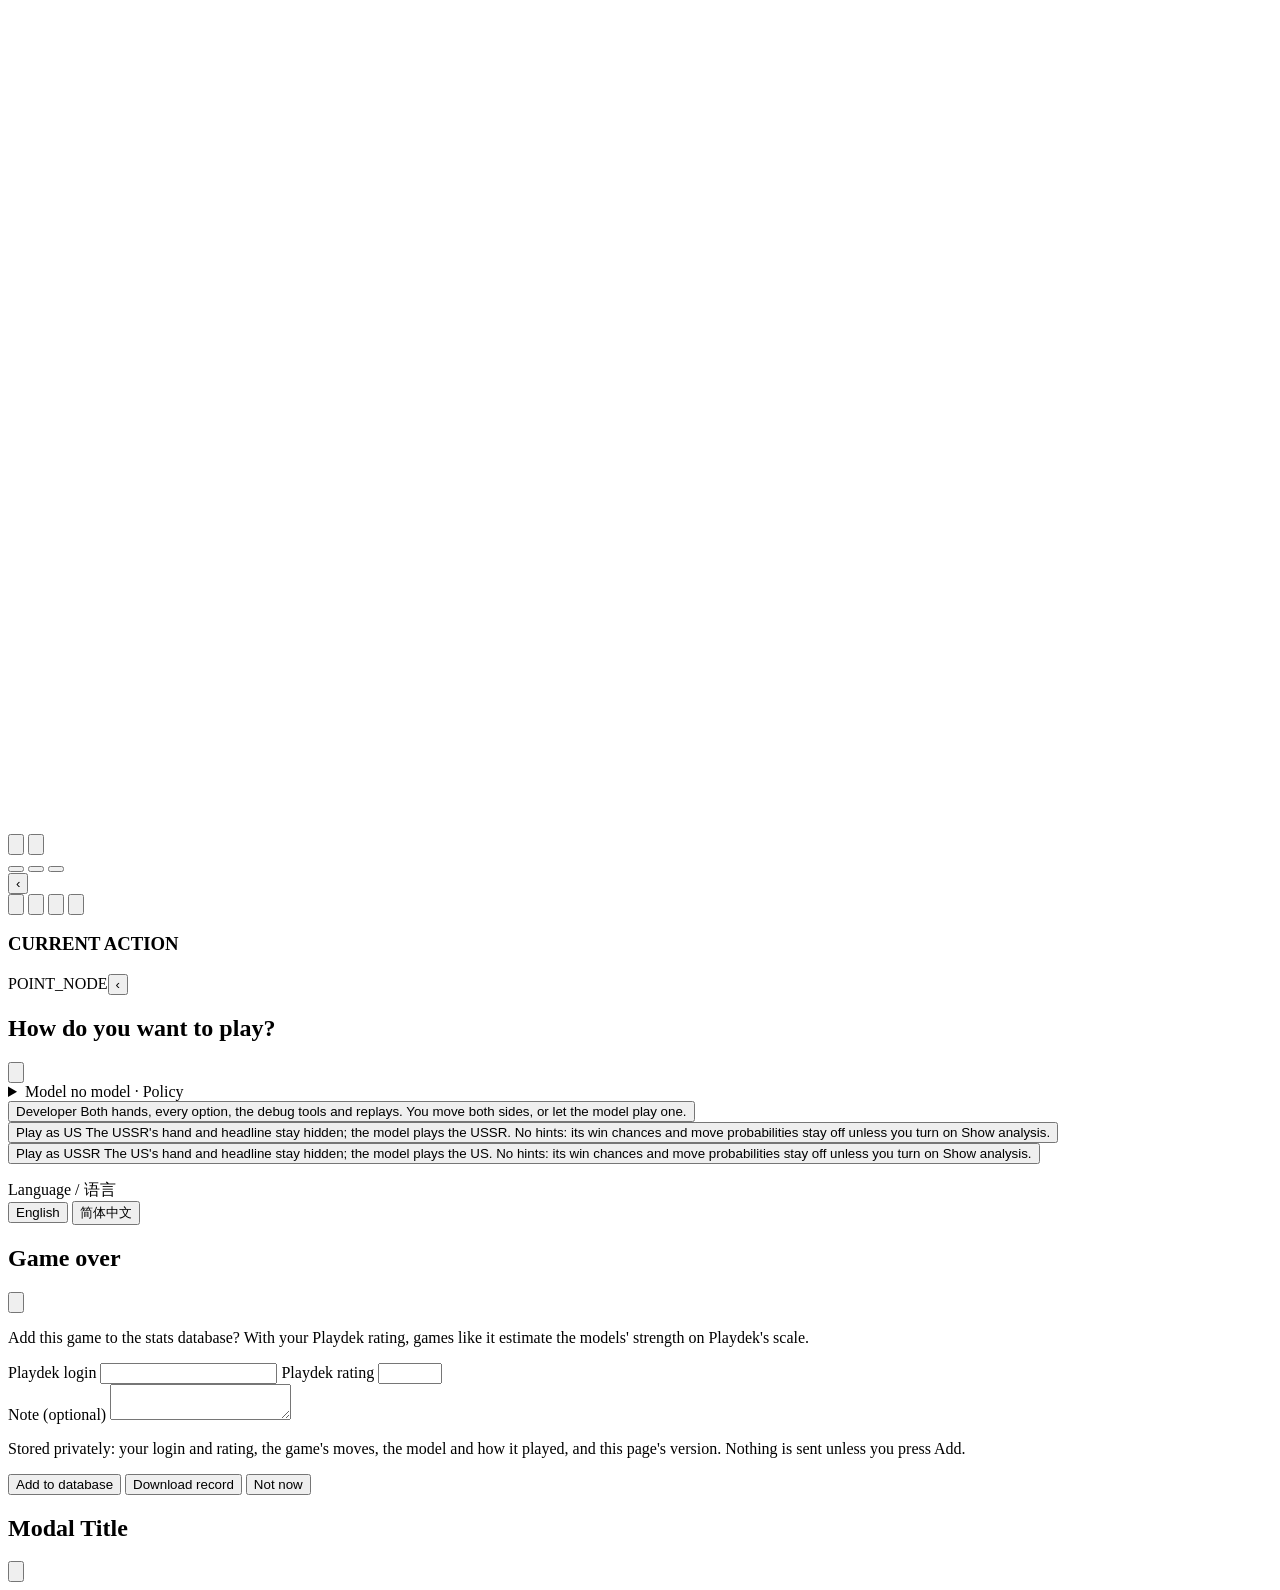
==== commit 439fcd4f: "Add replay analysis and four-tab card browsing" ====
--- a/web/ui/index.html
+++ b/web/ui/index.html
@@ -1,449 +1,320 @@
 <!DOCTYPE html>
 <html lang="en">
 <head>
-  <meta charset="UTF-8">
-  <meta name="viewport" content="width=device-width, initial-scale=1.0">
-  <title data-i18n="Twilight Struggle Engine Workbench">Twilight Struggle Engine Workbench</title>
-  <link rel="preconnect" href="https://fonts.googleapis.com">
-  <link rel="preconnect" href="https://fonts.gstatic.com" crossorigin>
-  <link href="https://fonts.googleapis.com/css2?family=Inter:wght@400;500;600;700;800&family=JetBrains+Mono:wght@400;600&family=Cinzel:wght@700;900&display=swap" rel="stylesheet">
-  <link rel="stylesheet" href="/src/style.css">
+<meta charset="utf-8"/>
+<meta content="width=device-width, initial-scale=1.0" name="viewport"/>
+<title data-i18n="Twilight Struggle Engine Workbench">Twilight Struggle Engine Workbench</title>
+<link href="/src/style.css" rel="stylesheet"/>
+  <link rel="stylesheet" href="/src/fvtt_shell.css">
+  <link rel="stylesheet" href="/src/replay_analysis.css">
 </head>
-<body>
-  <div id="app">
-    <div class="disclaimer-bar" id="disclaimer-bar" role="note">
-      <div class="brand">
-        <span class="brand-title" data-i18n="TWILIGHT STRUGGLE">TWILIGHT STRUGGLE</span>
-        <span class="brand-badge" data-i18n="ENGINE WORKBENCH">ENGINE WORKBENCH</span>
-      </div>
-      <span class="disclaimer-text" data-i18n="Unofficial fan project, not affiliated with or endorsed by GMT Games. Twilight Struggle® is a registered trademark of GMT Games, LLC.">
-        Unofficial fan project, not affiliated with or endorsed by GMT Games.
-        Twilight Struggle® is a registered trademark of GMT Games, LLC.
-      </span>
-    </div>
-
-    <!-- Technical block: the engine, the play mode, the model and its search, the developer's
-         tools. Nothing here is about the position; that is the game bar below. -->
-    <header class="top-bar tech-bar" id="tech-bar">
-      <div class="tech-group" id="tech-engine">
-        <!-- The engine running in the page: its fingerprint, and a warning when the local
-             server's sources have moved on from the build the page loaded. The badge names itself. -->
-        <span id="connection-status" class="status-badge" data-i18n="LOADING ENGINE…">LOADING ENGINE…</span>
-      </div>
-
-      <div class="tech-group" id="tech-mode">
-        <span class="tech-label" data-i18n="Play mode">Play mode</span>
-        <!-- Whose eyes the board is drawn for (game/view.ts): a player's view hides the other
-             side's hand, face-down headline and options; the model plays that side. The page asks
-             for it when it opens and when New Game is pressed (the mode dialog below). -->
-        <select id="view-select" class="view-select" title="Developer: everything. Play as US / USSR: the other side's private information is hidden and the model plays it." data-i18n-title="Developer: everything. Play as US / USSR: the other side's private information is hidden and the model plays it.">
-          <option value="DEV" data-i18n="Developer">Developer</option>
-          <option value="US" data-i18n="Play as US">Play as US</option>
-          <option value="USSR" data-i18n="Play as USSR">Play as USSR</option>
-        </select>
-        <button id="btn-new-game" class="btn btn-secondary btn-sm" title="A new game with a fresh deal; asks for the play mode first" data-i18n="New Game" data-i18n-title="A new game with a fresh deal; asks for the play mode first">New Game</button>
-        <!-- Shown once the game is over: the result dialog, and its offer of the stats database. -->
-        <button id="btn-game-result" class="btn btn-primary btn-sm hidden" title="The result, and adding the game to the stats database" data-i18n="Result" data-i18n-title="The result, and adding the game to the stats database">Result</button>
-      </div>
-
-      <div class="tech-group tech-model" id="tech-model">
-        <span class="tech-label" data-i18n="Model">Model</span>
-        <!-- The model and how it plays, in one line (main.ts renderModelModeLabels). A click opens
-             the model & search section (#model-mode-section) in #model-mode-dialog. -->
-        <button id="btn-model-choose" class="model-mode-label" title="Choose the model -- a local checkpoint, a Hugging Face repo or an .onnx file -- and how it plays" aria-haspopup="dialog" aria-controls="model-mode-dialog" data-i18n-title="Choose the model -- a local checkpoint, a Hugging Face repo or an .onnx file -- and how it plays">
-          <span id="model-mode-label-model" class="mm-model" data-i18n="no model">no model</span>
-          <span class="mm-sep">·</span>
-          <span id="model-mode-label-mode" class="mm-mode" data-i18n="Policy">Policy</span>
-          <span class="mm-caret" aria-hidden="true">▾</span>
-        </button>
-        <!-- The model's readout (its win chances, move probabilities, search) and its badges on the
-             board: on in the Developer view, off in a player's view, either switchable here. The
-             model's own decisions stay hidden in a player's view regardless (main.ts setView). -->
-        <label class="analysis-toggle" title="Show the model's readout -- win chances, move probabilities, search -- and its badges on the board. On in the Developer view, off when you play a side." data-i18n-title="Show the model's readout -- win chances, move probabilities, search -- and its badges on the board. On in the Developer view, off when you play a side.">
-          <input type="checkbox" id="analysis-visible-toggle">
-          <span data-i18n="Show analysis">Show analysis</span>
-        </label>
-      </div>
-
-      <div class="tech-group tech-dev" id="tech-dev">
-        <span class="tech-label" data-i18n="Dev">Dev</span>
-        <button id="btn-undo-action" class="btn btn-warning btn-sm" title="Undo / Cancel Last Action (Ctrl+Z / Esc)" data-i18n="⟲ Cancel Action" data-i18n-title="Undo / Cancel Last Action (Ctrl+Z / Esc)">⟲ Cancel Action</button>
-        <button id="btn-toggle-debug" class="btn btn-secondary btn-sm" data-i18n="Debug Tools">Debug Tools</button>
-        <button id="btn-toggle-replay" class="btn btn-primary btn-sm" data-i18n="Replay Mode">Replay Mode</button>
-        <a id="link-leaderboard" class="btn btn-secondary btn-sm" href="leaderboard.html" title="Elo ratings of the published models" data-i18n="Leaderboard" data-i18n-title="Elo ratings of the published models">Leaderboard</a>
-      </div>
-      <label class="locale-control">
-        <span data-i18n="Language">Language</span>
-        <select aria-label="Language" data-i18n-aria-label="Language" data-locale-select>
-          <option value="en">English</option>
-          <option value="zh-CN">简体中文</option>
-        </select>
-      </label>
-    </header>
-
-    <!-- Game bar: the position -- the tracks and whose decision it is. -->
-    <div class="game-bar" id="game-bar">
-      <div class="global-tracks" id="global-tracks">
-        <!-- Rendered by tracks_view.ts -->
-      </div>
-      <div class="game-controls">
-        <span id="active-player-badge" class="player-badge ussr" data-i18n="USSR TURN">USSR TURN</span>
-      </div>
-    </div>
-
-    <!-- Main Central Grid -->
-    <main class="main-content">
-      <!-- Left Sidebar: the card lists, beside the map rather than under the model readout. -->
-      <aside class="cards-sidebar" id="cards-sidebar">
-        <!-- Cards & Hands (full visibility): both hands, the piles, and all 110 cards. -->
-        <div class="panel hands-panel" id="hands-panel">
-          <div class="tabs">
-            <button class="tab-btn active" data-tab="tab-ussr-hand"><span data-i18n="USSR (">USSR (</span><span id="ussr-hand-count">0</span>)</button>
-            <button class="tab-btn" data-tab="tab-us-hand"><span data-i18n="US (">US (</span><span id="us-hand-count">0</span>)</button>
-            <button class="tab-btn" data-tab="tab-board-cards" data-i18n="Piles">Piles</button>
-            <button class="tab-btn" data-tab="tab-all-cards" title="All 110 cards and where each one is" data-i18n="All (110)" data-i18n-title="All 110 cards and where each one is">All (110)</button>
-          </div>
-
-          <div class="tab-content active" id="tab-ussr-hand">
-            <div class="card-list" id="ussr-cards-list"></div>
-          </div>
-          <div class="tab-content" id="tab-us-hand">
-            <div class="card-list" id="us-cards-list"></div>
-          </div>
-          <div class="tab-content" id="tab-board-cards">
-            <div id="china-card-container"></div>
-            <div class="draw-count-label"><span id="draw-count-name" data-i18n="Draw Deck">Draw Deck</span>: <strong id="draw-count">0</strong> <span data-i18n="cards remaining">cards remaining</span></div>
-            <!-- The piles as the hands are drawn, packed, by side then Ops (cards_view.ts renderPile). -->
-            <div class="pile-head"><span data-i18n="Discard Pile">Discard Pile</span> <span class="pile-head-count" id="discard-count">0</span></div>
-            <div class="card-list card-list-packed" id="discard-cards-list"></div>
-            <div class="pile-head"><span data-i18n="Removed from Game">Removed from Game</span> <span class="pile-head-count" id="removed-count">0</span></div>
-            <div class="card-list card-list-packed" id="removed-cards-list"></div>
-          </div>
-          <div class="tab-content" id="tab-all-cards">
-            <div class="all-cards-controls">
-              <input type="text" id="all-cards-search" placeholder="Search cards by name/ID..." class="all-cards-search-input" data-i18n-placeholder="Search cards by name/ID...">
-              <select id="all-cards-filter" class="all-cards-filter-select">
-                <option value="ALL" data-i18n="All (110 Cards)">All (110 Cards)</option>
-                <option value="HAND_US" data-i18n="US Hand">US Hand</option>
-                <option value="HAND_USSR" data-i18n="USSR Hand">USSR Hand</option>
-                <option value="DRAW_DECK" data-i18n="Draw Deck">Draw Deck</option>
-                <option value="DISCARD_PILE" data-i18n="Discard Pile">Discard Pile</option>
-                <option value="REMOVED_FROM_GAME" data-i18n="Removed Pile">Removed Pile</option>
-                <option value="ONGOING_EVENT" data-i18n="Ongoing / China">Ongoing / China</option>
-                <option value="UNAVAILABLE" data-i18n="Future Era">Future Era</option>
-                <option value="PEEKED_TEMP" data-i18n="Drawn, being chosen">Drawn, being chosen</option>
-              </select>
-            </div>
-            <div class="card-list all-cards-scroll-list" id="all-cards-list"></div>
-          </div>
-        </div>
-      </aside>
-
-      <!-- Center: Interactive Deluxe Map Canvas -->
-      <section class="map-container" id="map-container">
-        <!-- The effects that last for this turn, always in view (cards_view.ts renderTurnEffects). -->
-        <div class="map-turn-effects" id="map-turn-effects"></div>
-        <div class="map-viewport-controls">
-          <button id="btn-zoom-in" class="btn-icon" title="Zoom In" data-i18n-title="Zoom In">+</button>
-          <button id="btn-zoom-out" class="btn-icon" title="Zoom Out" data-i18n-title="Zoom Out">−</button>
-          <button id="btn-zoom-reset" class="btn-icon" title="Reset View" data-i18n-title="Reset View">⟲</button>
-          <div class="map-legend-toggle" id="map-legend"></div>
-        </div>
-        <!-- Frame one region (map_view.ts zoomToRegion), like the region buttons of the app. -->
-        <nav class="map-region-jump" id="map-region-jump" aria-label="Zoom to a region" data-i18n-aria-label="Zoom to a region">
-          <button data-region="Europe" title="Europe" data-i18n="Eu" data-i18n-title="Europe">Eu</button>
-          <button data-region="Asia" title="Asia" data-i18n="As" data-i18n-title="Asia">As</button>
-          <button data-region="Southeast Asia" title="Southeast Asia" data-i18n="SE" data-i18n-title="Southeast Asia">SE</button>
-          <button data-region="Middle East" title="Middle East" data-i18n="ME" data-i18n-title="Middle East">ME</button>
-          <button data-region="Africa" title="Africa" data-i18n="Af" data-i18n-title="Africa">Af</button>
-          <button data-region="Central America" title="Central America" data-i18n="CA" data-i18n-title="Central America">CA</button>
-          <button data-region="South America" title="South America" data-i18n="SA" data-i18n-title="South America">SA</button>
-        </nav>
-        <!-- A player's view: what the other side's latest turn did (map_view.ts renderLastTurnSummary). -->
-        <div class="map-last-turn hidden" id="map-last-turn"></div>
-        <!-- The latest action round's dice while recent (roll_tray.ts, from game/rolls.ts). -->
-        <div class="map-rolls hidden" id="map-rolls" aria-live="polite"></div>
-        <div id="map-canvas-wrapper">
-          <svg id="ts-map-svg" viewBox="0 0 1000 650" preserveAspectRatio="xMidYMid meet"></svg>
-        </div>
-      </section>
-
-      <!-- Right Sidebar: Decision HUD, model analysis / readout, active effects -->
-      <aside class="sidebar">
-        <!-- Section 1: Decision & Interactive HUD -->
-        <div class="panel decision-panel" id="decision-panel">
-          <div class="panel-header">
-            <h3 data-i18n="CURRENT ACTION">CURRENT ACTION</h3>
-            <span id="decision-type-badge" class="badge" data-i18n="POINT_NODE">POINT_NODE</span>
-          </div>
-          <div class="decision-body" id="decision-body">
-            <!-- Rendered by action_hud.ts -->
-          </div>
-        </div>
-
-        <!-- Section 1a: Live analysis. A model's policy over the open decision and its critic on
-             the position, recomputed in the page on every move (analysis_view.ts). -->
-        <div class="panel analysis-panel" id="analysis-panel">
-          <div class="panel-header">
-            <h3 data-i18n="MODEL ANALYSIS">MODEL ANALYSIS</h3>
-            <span id="analysis-status" class="badge" data-i18n="off">off</span>
-          </div>
-          <!-- The model itself is chosen in the technical bar (#tech-model); here is what it says. -->
-          <div class="analysis-controls">
-            <button id="btn-play-favourite" class="btn btn-primary btn-sm" title="Play the model's most likely move (F)" disabled data-i18n="★ Play favourite" data-i18n-title="Play the model's most likely move (F)">★ Play favourite</button>
-            <label class="analysis-autoplay" title="This side plays the model's favourite automatically; you play the other" data-i18n-title="This side plays the model's favourite automatically; you play the other">
-              <span data-i18n="Auto-play">Auto-play</span>
-              <select id="analysis-autoplay-select" class="analysis-select">
-                <option value="" data-i18n="none">none</option>
-                <option value="USSR" data-i18n="USSR">USSR</option>
-                <option value="US" data-i18n="US">US</option>
-              </select>
-            </label>
-          </div>
-          <div id="analysis-body" class="trace-body"></div>
-        </div>
-
-        <!-- Section 1b: What the model believed here, and what its critic thinks of the
-             position. Present only for replays that carry a trace; hidden otherwise. -->
-        <div class="panel trace-panel hidden" id="trace-panel">
-          <div class="panel-header">
-            <h3 data-i18n="MODEL READOUT">MODEL READOUT</h3>
-            <span id="trace-source-badge" class="badge" data-i18n="policy">policy</span>
-          </div>
-          <div id="trace-panel-body" class="trace-body">
-            <!-- Rendered by trace_view.ts -->
-          </div>
-        </div>
-
-        <!-- Section 3: Persistent Flags & Context Stack -->
-        <div class="panel effects-panel">
-          <div class="panel-header">
-            <h3 data-i18n="ACTIVE EFFECTS &amp; CONTEXT">ACTIVE EFFECTS & CONTEXT</h3>
-          </div>
-          <div id="active-flags-container" class="flags-list"></div>
-          <div id="context-stack-container" class="context-stack"></div>
-        </div>
-      </aside>
-    </main>
-
-    <!-- The play-mode question, asked when the page opens on a fresh game and when New Game is
-         pressed (main.ts askMode). Escape keeps the current mode. -->
-    <div id="mode-dialog" class="modal-backdrop mode-dialog hidden" role="dialog" aria-modal="true" aria-labelledby="mode-dialog-title">
-      <div class="modal-content mode-dialog-content">
-        <div class="modal-header">
-          <h2 id="mode-dialog-title" data-i18n="How do you want to play?">How do you want to play?</h2>
-          <button id="mode-dialog-close" class="btn-icon" title="Keep the current mode (Esc)" data-i18n-title="Keep the current mode (Esc)">✕</button>
-        </div>
-        <div class="modal-body mode-dialog-body">
-          <!-- The model & search section (#model-mode-section), folded: main.ts askMode moves it in
-               here and openModelMode back into #model-mode-dialog. -->
-          <details id="mode-model-details" class="mode-model-details">
-            <summary><span class="mode-model-summary-label" data-i18n="Model">Model</span> <span id="mode-model-summary" data-i18n="no model · Policy">no model · Policy</span></summary>
-            <div id="mode-model-slot" class="mode-model-slot"></div>
-          </details>
-          <button id="mode-choice-dev" class="mode-choice" data-mode="DEV">
-            <span class="mode-choice-title" data-i18n="Developer">Developer</span>
-            <span class="mode-choice-text" data-i18n="Both hands, every option, the debug tools and replays. You move both sides, or let the model play one.">Both hands, every option, the debug tools and replays. You move both sides, or let the model play one.</span>
-          </button>
-          <button id="mode-choice-us" class="mode-choice mode-choice-us" data-mode="US">
-            <span class="mode-choice-title" data-i18n="Play as US">Play as US</span>
-            <span class="mode-choice-text" data-i18n="The USSR's hand and headline stay hidden; the model plays the USSR. No hints: its win chances and move probabilities stay off unless you turn on Show analysis.">The USSR's hand and headline stay hidden; the model plays the USSR. No hints: its win chances and move probabilities stay off unless you turn on Show analysis.</span>
-          </button>
-          <button id="mode-choice-ussr" class="mode-choice mode-choice-ussr" data-mode="USSR">
-            <span class="mode-choice-title" data-i18n="Play as USSR">Play as USSR</span>
-            <span class="mode-choice-text" data-i18n="The US's hand and headline stay hidden; the model plays the US. No hints: its win chances and move probabilities stay off unless you turn on Show analysis.">The US's hand and headline stay hidden; the model plays the US. No hints: its win chances and move probabilities stay off unless you turn on Show analysis.</span>
-          </button>
-          <p class="mode-dialog-note" id="mode-dialog-note"></p>
-        </div>
-      </div>
-    </div>
-
-    <!-- The model and how it plays (main.ts openModelMode), from the technical bar's label. Its body
-         holds #model-mode-section unless the New Game dialog has borrowed it. -->
-    <div id="model-mode-dialog" class="modal-backdrop model-mode-dialog hidden" role="dialog" aria-modal="true" aria-labelledby="model-mode-dialog-title">
-      <div class="modal-content model-mode-dialog-content">
-        <div class="modal-header">
-          <h2 id="model-mode-dialog-title" data-i18n="Model &amp; play mode">Model &amp; play mode</h2>
-          <button id="model-mode-dialog-close" class="btn-icon" title="Close (Esc)" data-i18n-title="Close (Esc)">✕</button>
-        </div>
-        <div class="modal-body" id="model-mode-dialog-body">
-          <!-- The section: where the model comes from (analysis_view.ts binds these by id) and how
-               it picks its move (main.ts: the radios set the search). One copy, moved between the
-               two dialogs. -->
-          <div id="model-mode-section" class="model-mode-section">
-            <div class="mm-current">
-              <span id="model-active-status" class="model-active-status" data-i18n="no model">no model</span>
-              <div id="analysis-model-info" class="analysis-model-info hidden"></div>
-            </div>
-            <div id="model-chooser" class="model-chooser">
-              <div class="model-controls">
-                <select id="analysis-source-select" class="analysis-select analysis-source" title="Where the model comes from" data-i18n-title="Where the model comes from">
-                  <option value="" data-i18n="— analysis off —">— analysis off —</option>
-                  <option value="local" id="analysis-source-local-option" data-i18n="Local checkpoints">Local checkpoints</option>
-                  <option value="hf" data-i18n="Hugging Face">Hugging Face</option>
-                  <option value="file" data-i18n=".onnx file">.onnx file</option>
-                </select>
-                <div id="analysis-src-local" class="analysis-src hidden">
-                  <select id="analysis-run-select" class="analysis-select" title="Training run" data-i18n-title="Training run"></select>
-                  <select id="analysis-snapshot-select" class="analysis-select analysis-snapshot" title="Snapshot" disabled data-i18n-title="Snapshot"></select>
-                </div>
-                <div id="analysis-src-hf" class="analysis-src hidden">
-                  <input id="analysis-hf-repo" class="analysis-select" placeholder="owner/repo" title="A public Hugging Face model repo holding .onnx exports (tools/export_onnx.py)" data-i18n-placeholder="owner/repo" data-i18n-title="A public Hugging Face model repo holding .onnx exports (tools/export_onnx.py)">
-                  <input id="analysis-hf-revision" class="analysis-select analysis-snapshot" value="main" title="Branch, tag or commit" data-i18n-title="Branch, tag or commit">
-                  <button id="analysis-hf-list" class="btn btn-secondary btn-sm" title="List the repo's .onnx files" data-i18n="List" data-i18n-title="List the repo's .onnx files">List</button>
-                  <select id="analysis-hf-file" class="analysis-select" title="Model file" data-i18n-title="Model file"></select>
-                  <button id="analysis-hf-clear" class="btn btn-secondary btn-sm" disabled data-i18n="Clear cache">Clear cache</button>
-                </div>
-                <div id="analysis-src-file" class="analysis-src hidden">
-                  <input id="analysis-file-input" type="file" accept=".onnx" class="analysis-file" title="An .onnx export (tools/export_onnx.py); you can also drop it anywhere on the page" data-i18n-title="An .onnx export (tools/export_onnx.py); you can also drop it anywhere on the page">
-                </div>
-              </div>
-            </div>
-            <!-- How the model picks its move: the policy's argmax, or the rollout root -- its top
+<body class="vtt-shell">
+<div id="app">
+<section class="map-container" id="map-container">
+<!-- The effects that last for this turn, always in view (cards_view.ts renderTurnEffects). -->
+
+
+
+<!-- Frame one region (map_view.ts zoomToRegion), like the region buttons of the app. -->
+
+<!-- A player's view: what the other side's latest turn did (map_view.ts renderLastTurnSummary). -->
+<div class="map-last-turn hidden" id="map-last-turn"></div>
+<!-- The latest action round's dice while recent (roll_tray.ts, from game/rolls.ts). -->
+<div aria-live="polite" class="map-rolls hidden" id="map-rolls"></div>
+<div id="map-canvas-wrapper">
+<svg id="ts-map-svg" preserveaspectratio="xMidYMid meet" viewbox="0 0 1000 650"></svg>
+</div>
+</section>
+<div id="global-tracks" hidden></div>
+<nav id="vtt-dev-tools" class="vtt-tool-column" aria-label="Developer tools" data-i18n-aria-label="Developer tools">
+<button id="btn-undo-action" class="vtt-tool" title="Undo / Cancel Last Action (Ctrl+Z / Esc)" aria-label="Undo / Cancel Last Action (Ctrl+Z / Esc)" data-i18n-title="Undo / Cancel Last Action (Ctrl+Z / Esc)" data-i18n-aria-label="Undo / Cancel Last Action (Ctrl+Z / Esc)"><svg viewBox="0 0 24 24" aria-hidden="true"><path d="M9 5 3 10l6 5M4 10h10a6 6 0 0 1 0 12" transform="translate(0 -2)"/></svg></button>
+<button id="btn-toggle-debug" class="vtt-tool" title="Debug Tools" aria-label="Debug Tools" data-i18n-title="Debug Tools" data-i18n-aria-label="Debug Tools"><svg viewBox="0 0 24 24" aria-hidden="true"><path d="M9 5h6l3 5v9H6v-9zM9 2l2 3m4-3-2 3M2 10h4m12 0h4M2 15h4m12 0h4M3 21l3-3m12 0 3 3M12 9v10"/></svg></button>
+</nav>
+<div id="active-flags-container" class="vtt-effects" role="group" aria-label="Active effects" data-i18n-aria-label="Active effects"></div>
+<section id="text-card-picker" class="vtt-glass hidden" aria-label="Choose a card">
+<header class="vtt-panel-heading"><div class="vtt-card-tabs" role="tablist">
+<button id="text-card-picker-title" data-card-pile="hand" role="tab" aria-controls="text-card-picker-list" aria-selected="true" type="button"></button>
+<button id="text-card-tab-ussr" class="hidden" hidden data-card-pile="ussr-hand" role="tab" aria-controls="text-card-picker-list" aria-selected="false" tabindex="-1" type="button"></button>
+<button id="text-card-tab-discard" data-card-pile="discard" role="tab" aria-controls="text-card-picker-list" aria-selected="false" tabindex="-1" type="button"></button>
+<button id="text-card-tab-removed" data-card-pile="removed" role="tab" aria-controls="text-card-picker-list" aria-selected="false" tabindex="-1" type="button"></button>
+</div><span id="text-card-picker-count"></span><button class="vtt-panel-toggle" data-collapse-panel aria-controls="text-card-picker-list" type="button">‹</button></header>
+<div id="text-card-picker-list" role="tabpanel" aria-labelledby="text-card-picker-title"></div>
+</section>
+<nav id="vtt-right-tools" class="vtt-tool-column" aria-label="Game tools" data-i18n-aria-label="Game tools">
+<button data-dock-tab="log" class="vtt-tool" title="Action log" aria-label="Action log" data-i18n-title="Action log" data-i18n-aria-label="Action log" aria-expanded="false" aria-controls="vtt-dock"><svg viewBox="0 0 24 24" aria-hidden="true"><path d="M5 4h14v16H5zM8 8h8M8 12h8M8 16h5"/></svg></button>
+<button data-dock-tab="analysis" class="vtt-tool" title="Model analysis" aria-label="Model analysis" data-i18n-title="Model analysis" data-i18n-aria-label="Model analysis" aria-expanded="false" aria-controls="vtt-dock"><svg viewBox="0 0 24 24" aria-hidden="true"><path d="M4 20V5m0 15h17M8 16l4-6 4 3 4-8"/></svg></button>
+<button id="btn-model-choose" class="vtt-tool" title="Configure model" aria-label="Configure model" data-i18n-title="Configure model" data-i18n-aria-label="Configure model"><svg viewBox="0 0 24 24" aria-hidden="true"><path d="M8 3h8v4H8zM5 9h14v11H5zM9 13v2m6-2v2M9 18h6M2 12h3m14 0h3M12 7v2"/></svg></button>
+<button data-dock-tab="settings" class="vtt-tool" title="Settings" aria-label="Settings" data-i18n-title="Settings" data-i18n-aria-label="Settings" aria-expanded="false" aria-controls="vtt-dock"><svg viewBox="0 0 24 24" aria-hidden="true"><path d="m9 3 1 3h4l1-3 3 2-1 3 2 3 3 1v3l-3 1-2 3 1 3-3 2-1-3h-4l-1 3-3-2 1-3-2-3-3-1v-3l3-1 2-3-1-3z" transform="translate(1 -1) scale(.85)"/><circle cx="12" cy="11" r="3"/></svg></button>
+</nav>
+<aside id="vtt-dock" class="vtt-glass" hidden>
+<header class="vtt-panel-heading"><span id="vtt-dock-title"></span></header>
+<div id="vtt-dock-content">
+<section data-dock-page="log" hidden>
+<div class="vtt-log-options"><span class="log-count-badge" data-i18n="0 events" id="log-count">0 events</span></div>
+<div class="log-messages" id="action-log-stream"></div>
+</section>
+<section data-dock-page="analysis" hidden>
+<div class="panel analysis-panel" id="analysis-panel">
+<div class="panel-header">
+<h3 data-i18n="MODEL ANALYSIS">MODEL ANALYSIS</h3>
+<span class="badge" data-i18n="off" id="analysis-status">off</span>
+</div>
+<!-- The model itself is chosen in the technical bar (#tech-model); here is what it says. -->
+<div class="analysis-controls">
+<button class="btn btn-primary btn-sm" data-i18n="Play favourite" data-i18n-title="Play the model's most likely move (F)" disabled="" id="btn-play-favourite" title="Play the model's most likely move (F)">Play favourite</button>
+<label class="analysis-autoplay" data-i18n-title="This side plays the model's favourite automatically; you play the other" title="This side plays the model's favourite automatically; you play the other">
+<span data-i18n="Auto-play">Auto-play</span>
+<select class="analysis-select" id="analysis-autoplay-select">
+<option data-i18n="none" value="">none</option>
+<option data-i18n="USSR" value="USSR">USSR</option>
+<option data-i18n="US" value="US">US</option>
+</select>
+</label>
+</div>
+<div class="trace-body" id="analysis-body"></div>
+</div>
+<div class="panel hidden" id="replay-analysis-panel">
+<div class="panel-header"><h3 data-i18n="REPLAY ANALYSIS">REPLAY ANALYSIS</h3></div>
+<div class="trace-body">
+<div class="rep-analysis-toolbar">
+<button id="rep-analysis-model" class="btn btn-secondary btn-sm" data-i18n="Choose model">Choose model</button>
+<button id="rep-analysis-restart" class="btn btn-primary btn-sm" data-i18n="Reanalyse">Reanalyse</button>
+<button id="rep-analysis-cancel" class="btn btn-secondary btn-sm" data-i18n="Stop analysis">Stop analysis</button>
+</div>
+<p id="rep-analysis-model-label"></p>
+<div id="rep-analysis-status" role="status" aria-live="polite"></div>
+<progress id="rep-analysis-progress" hidden></progress>
+<div id="rep-analysis-chart" tabindex="0" role="slider"></div>
+<div class="replay-toolbar" id="replay-toolbar">
+<div class="transport-controls">
+<button class="btn-icon" data-i18n-title="First Step" id="btn-rep-first" title="First Step"><svg viewBox="0 0 24 24" aria-hidden="true"><path d="M5 5v14M19 5 9 12l10 7z"/></svg></button>
+<button class="btn-icon" data-i18n-title="Previous Step" id="btn-rep-prev" title="Previous Step"><svg viewBox="0 0 24 24" aria-hidden="true"><path d="m17 5-10 7 10 7z"/></svg></button>
+<button class="btn btn-primary btn-sm" data-i18n="Play replay" id="btn-rep-play">Play replay</button>
+<button class="btn-icon" data-i18n-title="Next Step" id="btn-rep-next" title="Next Step"><svg viewBox="0 0 24 24" aria-hidden="true"><path d="m7 5 10 7-10 7z"/></svg></button>
+<button class="btn-icon" data-i18n-title="Last Step" id="btn-rep-last" title="Last Step"><svg viewBox="0 0 24 24" aria-hidden="true"><path d="M19 5v14M5 5l10 7-10 7z"/></svg></button>
+</div>
+<div class="timeline-container">
+<span data-i18n="Step 0 / 0" id="rep-step-label">Step 0 / 0</span>
+<input id="rep-timeline-slider" max="0" min="0" type="range" value="0"/>
+<!-- The calibrated critic across the whole game as P(US wins), one column per step:
+               each position read from the side to move there. Empty for a replay without a trace. -->
+<div class="value-ribbon hidden" data-i18n-title="Critic: P(US wins) across the game, each position read from the side to move (the only trained reading); the faint dashed line is the other, untrained side's reading. Click to seek." id="rep-value-ribbon" title="Critic: P(US wins) across the game, each position read from the side to move (the only trained reading); the faint dashed line is the other, untrained side's reading. Click to seek."></div>
+</div>
+<div class="replay-options">
+<select class="replay-select-dropdown" data-i18n-title="Replays in the local server's replay directory" id="rep-server-select" title="Replays in the local server's replay directory">
+<option data-i18n="Local replays..." value="">Local replays...</option>
+</select>
+<label><span data-i18n="Speed:">Speed:</span>
+<select id="rep-speed-select">
+<option data-i18n="1.0s" value="1000">1.0s</option>
+<option data-i18n="0.5s" selected="" value="500">0.5s</option>
+<option data-i18n="0.2s" value="200">0.2s</option>
+<option data-i18n="Fast" value="50">Fast</option>
+</select>
+</label>
+
+</div>
+</div>
+<div id="rep-analysis-detail"></div>
+</div>
+</div>
+
+<div class="panel trace-panel hidden" id="trace-panel">
+<div class="panel-header">
+<h3 data-i18n="MODEL READOUT">MODEL READOUT</h3>
+<span class="badge" data-i18n="policy" id="trace-source-badge">policy</span>
+</div>
+<div class="trace-body" id="trace-panel-body">
+<!-- Rendered by trace_view.ts -->
+</div>
+</div>
+</section>
+<section data-dock-page="model" hidden>
+<div id="model-dock-slot"><div class="model-mode-section" id="model-mode-section">
+<div class="mm-current">
+<span class="model-active-status" data-i18n="no model" id="model-active-status">no model</span>
+<div class="analysis-model-info hidden" id="analysis-model-info"></div>
+</div>
+<div class="model-chooser" id="model-chooser">
+<div class="model-controls">
+<select class="analysis-select analysis-source" data-i18n-title="Where the model comes from" id="analysis-source-select" title="Where the model comes from">
+<option data-i18n="— analysis off —" value="">— analysis off —</option>
+<option data-i18n="Local checkpoints" id="analysis-source-local-option" value="local">Local checkpoints</option>
+<option data-i18n="Hugging Face" value="hf">Hugging Face</option>
+<option data-i18n=".onnx file" value="file">.onnx file</option>
+</select>
+<div class="analysis-src hidden" id="analysis-src-local">
+<select class="analysis-select" data-i18n-title="Training run" id="analysis-run-select" title="Training run"></select>
+<select class="analysis-select analysis-snapshot" data-i18n-title="Snapshot" disabled="" id="analysis-snapshot-select" title="Snapshot"></select>
+</div>
+<div class="analysis-src hidden" id="analysis-src-hf">
+<input class="analysis-select" data-i18n-placeholder="owner/repo" data-i18n-title="A public Hugging Face model repo holding .onnx exports (tools/export_onnx.py)" id="analysis-hf-repo" placeholder="owner/repo" title="A public Hugging Face model repo holding .onnx exports (tools/export_onnx.py)"/>
+<input class="analysis-select analysis-snapshot" data-i18n-title="Branch, tag or commit" id="analysis-hf-revision" title="Branch, tag or commit" value="main"/>
+<button class="btn btn-secondary btn-sm" data-i18n="List" data-i18n-title="List the repo's .onnx files" id="analysis-hf-list" title="List the repo's .onnx files">List</button>
+<select class="analysis-select" data-i18n-title="Model file" id="analysis-hf-file" title="Model file"></select>
+<button class="btn btn-secondary btn-sm" data-i18n="Clear cache" disabled="" id="analysis-hf-clear">Clear cache</button>
+</div>
+<div class="analysis-src hidden" id="analysis-src-file">
+<input accept=".onnx" class="analysis-file" data-i18n-title="An .onnx export (tools/export_onnx.py); you can also drop it anywhere on the page" id="analysis-file-input" title="An .onnx export (tools/export_onnx.py); you can also drop it anywhere on the page" type="file"/>
+</div>
+</div>
+</div>
+<!-- How the model picks its move: the policy's argmax, or the rollout root -- its top
                  moves played out in sampled worlds by the engine's own batch
                  (bindings/rollout_batch.hpp, analysis/rollout.ts) in a worker. Its spec is the
                  default (the Hugging Face repo's models.json), one from `search=` in the URL, or
                  what #search-settings say; the URL carries the one in force. -->
-            <fieldset class="mode-opponent" id="mode-opponent">
-              <legend data-i18n="The model plays with">The model plays with</legend>
-              <label class="mode-opponent-option" title="Its top moves each played out by the model in sampled worlds, then the best only on a clear lead over the policy's move. By default the search the Hugging Face repo names (the best player on the leaderboard); the search settings below, or search=rollout:k:worlds:horizon:rule:stop:leaf[:keyed][:aligned][:box4][:beliefN] in the address, for another." data-i18n-title="Its top moves each played out by the model in sampled worlds, then the best only on a clear lead over the policy's move. By default the search the Hugging Face repo names (the best player on the leaderboard); the search settings below, or search=rollout:k:worlds:horizon:rule:stop:leaf[:keyed][:aligned][:box4][:beliefN] in the address, for another.">
-                <input type="radio" name="mode-opponent" value="rollout" id="mode-opponent-rollout">
-                <span><b data-i18n="Rollout root">Rollout root</b> <span data-i18n="-- its strongest player:">-- its strongest player:</span> <span id="mode-opponent-rollout-spec" data-i18n="its top 4 moves, each played out in 32 sampled worlds">its top 4 moves, each played out in 32 sampled worlds</span><span data-i18n=". A few seconds a move.">. A few seconds a move.</span></span>
-              </label>
-              <label class="mode-opponent-option">
-                <input type="radio" name="mode-opponent" value="policy" id="mode-opponent-policy">
-                <span><b data-i18n="Policy">Policy</b> <span data-i18n="-- its most likely move, at once.">-- its most likely move, at once.</span></span>
-              </label>
-              <details class="search-settings" id="search-settings">
-                <summary><span data-i18n="Search settings">Search settings</span> <code id="search-settings-code" class="search-settings-code"></code></summary>
-                <div class="search-settings-grid">
-                  <label title="The candidates: the policy's most probable moves" data-i18n-title="The candidates: the policy's most probable moves"><span data-i18n="Moves">Moves</span> <input type="number" id="ss-k" min="1" step="1"></label>
-                  <label title="Sampled worlds each candidate is played out in" data-i18n-title="Sampled worlds each candidate is played out in"><span data-i18n="Worlds">Worlds</span> <input type="number" id="ss-worlds" min="1" step="1"></label>
-                  <label title="Action-round boundaries a playout runs through" data-i18n-title="Action-round boundaries a playout runs through"><span data-i18n="Horizon">Horizon</span> <input type="number" id="ss-horizon" min="0" step="1"></label>
-                  <label title="The choice: argmax, z&lt;x&gt; (the best only on an x-SE lead over the policy's move) or kl&lt;t&gt;" data-i18n-title="The choice: argmax, z&lt;x&gt; (the best only on an x-SE lead over the policy's move) or kl&lt;t&gt;"><span data-i18n="Rule">Rule</span> <input type="text" id="ss-rule" size="6" spellcheck="false"></label>
-                  <label title="Where a playout stops" data-i18n-title="Where a playout stops"><span data-i18n="Stop">Stop</span> <select id="ss-stop"></select></label>
-                  <label title="Whose side a leaf is read from" data-i18n-title="Whose side a leaf is read from"><span data-i18n="Leaf">Leaf</span> <select id="ss-leaf"></select></label>
-                  <label title="How a world's candidates share chance: one dice stream (shared), each draw tied to its situation (chance=keyed), or keyed with the player fields packed so a USSR side cannot hide the turn (chance=keyed2)" data-i18n-title="How a world's candidates share chance: one dice stream (shared), each draw tied to its situation (chance=keyed), or keyed with the player fields packed so a USSR side cannot hide the turn (chance=keyed2)"><span data-i18n="Chance">Chance</span> <select id="ss-chance"><option value="shared" data-i18n="shared">shared</option><option value="keyed" data-i18n="keyed">keyed</option><option value="keyed2" data-i18n="keyed2">keyed2</option></select></label>
-                  <label class="ss-flag" title="Every candidate's horizon counted from the end of the mover's own action round" data-i18n-title="Every candidate's horizon counted from the end of the mover's own action round"><input type="checkbox" id="ss-aligned"> <span data-i18n="aligned horizon">aligned horizon</span></label>
-                  <label class="ss-flag" title="The opponent's headline revealed by Space Race box 4 kept in every world" data-i18n-title="The opponent's headline revealed by Space Race box 4 kept in every world"><input type="checkbox" id="ss-box4"> <span data-i18n="box 4 headline">box 4 headline</span></label>
-                  <label title="Worlds dealt from the policy-likelihood belief over the opponent's hand, with this many hands; 0 = uniform redeals" data-i18n-title="Worlds dealt from the policy-likelihood belief over the opponent's hand, with this many hands; 0 = uniform redeals"><span data-i18n="Belief hands">Belief hands</span> <input type="number" id="ss-belief" min="0" step="1"></label>
-                  <label title="Worlds every candidate plays before a challenger trailing the policy's move leaves the race; the other worlds are played by the policy's move and the challengers left. 0 = every candidate on every world" data-i18n-title="Worlds every candidate plays before a challenger trailing the policy's move leaves the race; the other worlds are played by the policy's move and the challengers left. 0 = every candidate on every world"><span data-i18n="Race worlds">Race worlds</span> <input type="number" id="ss-race" min="0" step="1"></label>
-                </div>
-                <div class="search-settings-foot">
-                  <button id="ss-default" class="btn btn-secondary btn-sm" data-i18n="Default">Default</button>
-                  <span id="ss-error" class="search-settings-error" role="status"></span>
-                </div>
-              </details>
-            </fieldset>
-          </div>
-        </div>
-      </div>
-    </div>
-
-    <!-- Game over (result_dialog.ts): the result, how the game was played, and the offer to add it
-         to the stats database. Shown when a game ends and from the Result button. -->
-    <div id="result-dialog" class="modal-backdrop result-dialog hidden" role="dialog" aria-modal="true" aria-labelledby="result-dialog-title">
-      <div class="modal-content result-dialog-content">
-        <div class="modal-header">
-          <h2 id="result-dialog-title" data-i18n="Game over">Game over</h2>
-          <button id="result-dialog-close" class="btn-icon" title="Close (Esc)" data-i18n-title="Close (Esc)">✕</button>
-        </div>
-        <div class="modal-body result-dialog-body">
-          <p id="result-dialog-outcome" class="result-outcome"></p>
-          <dl id="result-dialog-facts" class="result-facts"></dl>
-          <div id="result-dialog-notes" class="result-notes"></div>
-          <form id="result-form" class="result-form" novalidate>
-            <p class="result-form-intro" data-i18n="Add this game to the stats database? With your Playdek rating, games like it estimate the models' strength on Playdek's scale.">Add this game to the stats database? With your Playdek rating, games like it estimate the models' strength on Playdek's scale.</p>
-            <div class="result-fields">
-              <label><span data-i18n="Playdek login">Playdek login</span> <input id="result-login" type="text" autocomplete="username" maxlength="64" spellcheck="false"></label>
-              <label><span data-i18n="Playdek rating">Playdek rating</span> <input id="result-rating" type="number" inputmode="numeric" min="1" max="5000" step="1"></label>
-            </div>
-            <label class="result-note-label"><span data-i18n="Note (optional)">Note (optional)</span> <textarea id="result-note" maxlength="500" rows="2"></textarea></label>
-            <p class="result-privacy" data-i18n="Stored privately: your login and rating, the game's moves, the model and how it played, and this page's version. Nothing is sent unless you press Add.">Stored privately: your login and rating, the game's moves, the model and how it played, and this page's version. Nothing is sent unless you press Add.</p>
-            <div class="result-actions">
-              <button type="submit" id="result-submit" class="btn btn-primary btn-sm" data-i18n="Add to database">Add to database</button>
-              <button type="button" id="result-download" class="btn btn-secondary btn-sm" title="The record as the database would get it, as a .json file" data-i18n="Download record" data-i18n-title="The record as the database would get it, as a .json file">Download record</button>
-              <button type="button" id="result-skip" class="btn btn-secondary btn-sm" data-i18n="Not now">Not now</button>
-            </div>
-            <p id="result-status" class="result-status" role="status"></p>
-          </form>
-        </div>
-      </div>
-    </div>
-
-    <!-- Bottom Bar: Action Log & Replay Transport Controls with Resizer -->
-    <div class="bottom-bar-resizer" id="bottom-resizer" title="Drag vertically to resize panel" data-i18n-title="Drag vertically to resize panel">
-      <div class="resizer-handle"></div>
-    </div>
-    <footer class="bottom-bar" id="bottom-panel">
-      <!-- Live Action Log Stream -->
-      <div class="log-stream-container">
-        <div class="log-header-row">
-          <div class="log-header-left">
-            <span class="log-header" data-i18n="ACTION STREAM">ACTION STREAM</span>
-            <span class="log-count-badge" id="log-count" data-i18n="0 events">0 events</span>
-          </div>
-          <div class="log-header-right">
-            <label class="log-filter-checkbox" title="Filter log to only show lines affecting VP and 2 context lines before and 2 context lines after" data-i18n-title="Filter log to only show lines affecting VP and 2 context lines before and 2 context lines after">
-              <input type="checkbox" id="chk-filter-vp">
-              <span data-i18n="🎯 VP Events (±2 Context)">🎯 VP Events (±2 Context)</span>
-            </label>
-          </div>
-        </div>
-        <div class="log-messages" id="action-log-stream"></div>
-      </div>
-
-      <!-- Replay Transport Controls (Visible in Replay or Debug Mode) -->
-      <div class="replay-toolbar" id="replay-toolbar">
-        <div class="transport-controls">
-          <button id="btn-rep-first" class="btn-icon" title="First Step" data-i18n-title="First Step">⏮</button>
-          <button id="btn-rep-prev" class="btn-icon" title="Previous Step" data-i18n-title="Previous Step">◀</button>
-          <button id="btn-rep-play" class="btn btn-primary btn-sm" data-i18n="▶ Play">▶ Play</button>
-          <button id="btn-rep-next" class="btn-icon" title="Next Step" data-i18n-title="Next Step">▶</button>
-          <button id="btn-rep-last" class="btn-icon" title="Last Step" data-i18n-title="Last Step">⏭</button>
-        </div>
-        <div class="timeline-container">
-          <span id="rep-step-label" data-i18n="Step 0 / 0">Step 0 / 0</span>
-          <input type="range" id="rep-timeline-slider" min="0" max="0" value="0">
-          <!-- The calibrated critic across the whole game as P(US wins), one column per step:
-               each position read from the side to move there. Empty for a replay without a trace. -->
-          <div class="value-ribbon hidden" id="rep-value-ribbon" title="Critic: P(US wins) across the game, each position read from the side to move (the only trained reading); the faint dashed line is the other, untrained side's reading. Click to seek." data-i18n-title="Critic: P(US wins) across the game, each position read from the side to move (the only trained reading); the faint dashed line is the other, untrained side's reading. Click to seek."></div>
-        </div>
-        <div class="replay-options">
-          <select id="rep-server-select" class="replay-select-dropdown" title="Replays in the local server's replay directory" data-i18n-title="Replays in the local server's replay directory">
-            <option value="" data-i18n="Local replays...">Local replays...</option>
-          </select>
-          <label><span data-i18n="Speed:">Speed:</span>
-            <select id="rep-speed-select">
-              <option value="1000" data-i18n="1.0s">1.0s</option>
-              <option value="500" selected data-i18n="0.5s">0.5s</option>
-              <option value="200" data-i18n="0.2s">0.2s</option>
-              <option value="50" data-i18n="Fast">Fast</option>
-            </select>
-          </label>
-          <button id="btn-rep-export" class="btn btn-secondary btn-sm" data-i18n="Export Replay">Export Replay</button>
-          <label class="btn btn-secondary btn-sm file-upload-label">
-            <span data-i18n="Load Replay">Load Replay</span> <input type="file" id="input-replay-file" accept=".json" style="display: none;">
-          </label>
-        </div>
-      </div>
-    </footer>
-
-    <!-- Modal for Discard / Removed Pile / Debug State Tweaker -->
-    <div id="modal-container" class="modal-backdrop hidden">
-      <div class="modal-content">
-        <div class="modal-header">
-          <h2 id="modal-title" data-i18n="Modal Title">Modal Title</h2>
-          <button id="modal-close" class="btn-icon">✕</button>
-        </div>
-        <div class="modal-body" id="modal-body"></div>
-      </div>
-    </div>
-
-    <!-- Tooltip Element for Card inspection -->
-    <div id="card-tooltip" class="card-tooltip hidden"></div>
-  </div>
-
-  <script type="module" src="/src/main.ts"></script>
+<fieldset class="mode-opponent" id="mode-opponent">
+<legend data-i18n="The model plays with">The model plays with</legend>
+<label class="mode-opponent-option" data-i18n-title="Its top moves each played out by the model in sampled worlds, then the best only on a clear lead over the policy's move. By default the search the Hugging Face repo names (the best player on the leaderboard); the search settings below, or search=rollout:k:worlds:horizon:rule:stop:leaf[:keyed][:aligned][:box4][:beliefN] in the address, for another." title="Its top moves each played out by the model in sampled worlds, then the best only on a clear lead over the policy's move. By default the search the Hugging Face repo names (the best player on the leaderboard); the search settings below, or search=rollout:k:worlds:horizon:rule:stop:leaf[:keyed][:aligned][:box4][:beliefN] in the address, for another.">
+<input id="mode-opponent-rollout" name="mode-opponent" type="radio" value="rollout"/>
+<span><b data-i18n="Rollout root">Rollout root</b> <span data-i18n="-- its strongest player:">-- its strongest player:</span> <span data-i18n="its top 4 moves, each played out in 32 sampled worlds" id="mode-opponent-rollout-spec">its top 4 moves, each played out in 32 sampled worlds</span><span data-i18n=". A few seconds a move.">. A few seconds a move.</span></span>
+</label>
+<label class="mode-opponent-option">
+<input id="mode-opponent-policy" name="mode-opponent" type="radio" value="policy"/>
+<span><b data-i18n="Policy">Policy</b> <span data-i18n="-- its most likely move, at once.">-- its most likely move, at once.</span></span>
+</label>
+<details class="search-settings" id="search-settings">
+<summary><span data-i18n="Search settings">Search settings</span> <code class="search-settings-code" id="search-settings-code"></code></summary>
+<div class="search-settings-grid">
+<label data-i18n-title="The candidates: the policy's most probable moves" title="The candidates: the policy's most probable moves"><span data-i18n="Moves">Moves</span> <input id="ss-k" min="1" step="1" type="number"/></label>
+<label data-i18n-title="Sampled worlds each candidate is played out in" title="Sampled worlds each candidate is played out in"><span data-i18n="Worlds">Worlds</span> <input id="ss-worlds" min="1" step="1" type="number"/></label>
+<label data-i18n-title="Action-round boundaries a playout runs through" title="Action-round boundaries a playout runs through"><span data-i18n="Horizon">Horizon</span> <input id="ss-horizon" min="0" step="1" type="number"/></label>
+<label data-i18n-title="The choice: argmax, z&lt;x&gt; (the best only on an x-SE lead over the policy's move) or kl&lt;t&gt;" title="The choice: argmax, z&lt;x&gt; (the best only on an x-SE lead over the policy's move) or kl&lt;t&gt;"><span data-i18n="Rule">Rule</span> <input id="ss-rule" size="6" spellcheck="false" type="text"/></label>
+<label data-i18n-title="Where a playout stops" title="Where a playout stops"><span data-i18n="Stop">Stop</span> <select id="ss-stop"></select></label>
+<label data-i18n-title="Whose side a leaf is read from" title="Whose side a leaf is read from"><span data-i18n="Leaf">Leaf</span> <select id="ss-leaf"></select></label>
+<label data-i18n-title="How a world's candidates share chance: one dice stream (shared), each draw tied to its situation (chance=keyed), or keyed with the player fields packed so a USSR side cannot hide the turn (chance=keyed2)" title="How a world's candidates share chance: one dice stream (shared), each draw tied to its situation (chance=keyed), or keyed with the player fields packed so a USSR side cannot hide the turn (chance=keyed2)"><span data-i18n="Chance">Chance</span> <select id="ss-chance"><option data-i18n="shared" value="shared">shared</option><option data-i18n="keyed" value="keyed">keyed</option><option data-i18n="keyed2" value="keyed2">keyed2</option></select></label>
+<label class="ss-flag" data-i18n-title="Every candidate's horizon counted from the end of the mover's own action round" title="Every candidate's horizon counted from the end of the mover's own action round"><input id="ss-aligned" type="checkbox"/> <span data-i18n="aligned horizon">aligned horizon</span></label>
+<label class="ss-flag" data-i18n-title="The opponent's headline revealed by Space Race box 4 kept in every world" title="The opponent's headline revealed by Space Race box 4 kept in every world"><input id="ss-box4" type="checkbox"/> <span data-i18n="box 4 headline">box 4 headline</span></label>
+<label data-i18n-title="Worlds dealt from the policy-likelihood belief over the opponent's hand, with this many hands; 0 = uniform redeals" title="Worlds dealt from the policy-likelihood belief over the opponent's hand, with this many hands; 0 = uniform redeals"><span data-i18n="Belief hands">Belief hands</span> <input id="ss-belief" min="0" step="1" type="number"/></label>
+<label data-i18n-title="Worlds every candidate plays before a challenger trailing the policy's move leaves the race; the other worlds are played by the policy's move and the challengers left. 0 = every candidate on every world" title="Worlds every candidate plays before a challenger trailing the policy's move leaves the race; the other worlds are played by the policy's move and the challengers left. 0 = every candidate on every world"><span data-i18n="Race worlds">Race worlds</span> <input id="ss-race" min="0" step="1" type="number"/></label>
+</div>
+<div class="search-settings-foot">
+<button class="btn btn-secondary btn-sm" data-i18n="Default" id="ss-default">Default</button>
+<span class="search-settings-error" id="ss-error" role="status"></span>
+</div>
+</details>
+</fieldset>
+</div></div>
+<section class="vtt-leaderboard"><h3 data-i18n="Leaderboard">Leaderboard</h3><div id="vtt-leaderboard-body" aria-live="polite"></div><a href="leaderboard.html" target="_blank" rel="noopener" data-i18n="Full leaderboard">Full leaderboard</a></section>
+</section>
+<section data-dock-page="settings" hidden>
+<div class="vtt-settings">
+<label class="locale-control">
+<span data-i18n="Language">Language</span>
+<select aria-label="Language" data-i18n-aria-label="Language" data-locale-select="">
+<option value="en">English</option>
+<option value="zh-CN">简体中文</option>
+</select>
+</label>
+<label class="vtt-setting"><span data-i18n="Play mode">Play mode</span><select class="view-select" data-i18n-title="Developer: everything. Play as US / USSR: the other side's private information is hidden and the model plays it." id="view-select" title="Developer: everything. Play as US / USSR: the other side's private information is hidden and the model plays it.">
+<option data-i18n="Developer" value="DEV">Developer</option>
+<option data-i18n="Play as US" value="US">Play as US</option>
+<option data-i18n="Play as USSR" value="USSR">Play as USSR</option>
+</select></label>
+<label class="analysis-toggle" data-i18n-title="Show the model's readout -- win chances, move probabilities, search -- and its badges on the board. On in the Developer view, off when you play a side." title="Show the model's readout -- win chances, move probabilities, search -- and its badges on the board. On in the Developer view, off when you play a side.">
+<input id="analysis-visible-toggle" type="checkbox"/>
+<span data-i18n="Show analysis">Show analysis</span>
+</label>
+<label class="vtt-setting"><span data-i18n="Map style">Map style</span><select id="map-theme" disabled><option value="classic" data-i18n="Classic board">Classic board</option><option value="diagram" data-i18n="Diagram">Diagram</option></select></label>
+<button id="map-registration" class="btn vtt-dev-setting" aria-pressed="false" data-i18n="Show alignment">Show alignment</button>
+<div class="vtt-setting-buttons"><button class="btn btn-secondary btn-sm" data-i18n="New Game" data-i18n-title="A new game with a fresh deal; asks for the play mode first" id="btn-new-game" title="A new game with a fresh deal; asks for the play mode first">New Game</button><button class="btn btn-primary btn-sm hidden" data-i18n="Result" data-i18n-title="The result, and adding the game to the stats database" id="btn-game-result" title="The result, and adding the game to the stats database">Result</button></div>
+<details class="vtt-replay-settings"><summary data-i18n="Game and replay">Game and replay</summary><button class="btn btn-primary btn-sm" data-i18n="Replay Mode" id="btn-toggle-replay">Replay Mode</button><div class="replay-options vtt-replay-file-actions">
+<button class="btn btn-secondary btn-sm" data-i18n="Export Replay" id="btn-rep-export">Export Replay</button>
+<label class="btn btn-secondary btn-sm file-upload-label">
+<span data-i18n="Load Replay">Load Replay</span> <input accept=".json" id="input-replay-file" style="display: none;" type="file"/>
+</label>
+</div></details>
+<details class="vtt-about"><summary data-i18n="About this game">About this game</summary><span class="status-badge" data-i18n="LOADING ENGINE…" id="connection-status">LOADING ENGINE…</span><p data-i18n="Unofficial fan project, not affiliated with or endorsed by GMT Games. Twilight Struggle® is a registered trademark of GMT Games, LLC.">Unofficial fan project, not affiliated with or endorsed by GMT Games. Twilight Struggle® is a registered trademark of GMT Games, LLC.</p></details>
+</div>
+</section>
+</div>
+<div id="vtt-dock-action-slot"></div>
+</aside>
+<div id="vtt-floating-action-slot"><div class="panel decision-panel" id="decision-panel">
+<div class="panel-header">
+<h3 data-i18n="CURRENT ACTION">CURRENT ACTION</h3>
+<span class="badge" data-i18n="POINT_NODE" id="decision-type-badge">POINT_NODE</span><button class="vtt-panel-toggle" data-collapse-panel aria-controls="decision-body" type="button">‹</button>
+</div>
+<div class="decision-body" id="decision-body">
+<!-- Rendered by action_hud.ts -->
+</div>
+</div></div>
+<div aria-labelledby="mode-dialog-title" aria-modal="true" class="modal-backdrop mode-dialog hidden" id="mode-dialog" role="dialog">
+<div class="modal-content mode-dialog-content">
+<div class="modal-header">
+<h2 data-i18n="How do you want to play?" id="mode-dialog-title">How do you want to play?</h2>
+<button class="btn-icon" data-i18n-title="Keep the current mode (Esc)" id="mode-dialog-close" title="Keep the current mode (Esc)"><svg viewBox="0 0 24 24" aria-hidden="true"><path d="m6 6 12 12M18 6 6 18"/></svg></button>
+</div>
+<div class="modal-body mode-dialog-body">
+<!-- The model & search section (#model-mode-section), folded: main.ts askMode moves it in
+               here and openModelMode back into #model-mode-dialog. -->
+<details class="mode-model-details" id="mode-model-details">
+<summary><span class="mode-model-summary-label" data-i18n="Model">Model</span> <span data-i18n="no model · Policy" id="mode-model-summary">no model · Policy</span></summary>
+<div class="mode-model-slot" id="mode-model-slot"></div>
+</details>
+<button class="mode-choice" data-mode="DEV" id="mode-choice-dev">
+<span class="mode-choice-title" data-i18n="Developer">Developer</span>
+<span class="mode-choice-text" data-i18n="Both hands, every option, the debug tools and replays. You move both sides, or let the model play one.">Both hands, every option, the debug tools and replays. You move both sides, or let the model play one.</span>
+</button>
+<button class="mode-choice mode-choice-us" data-mode="US" id="mode-choice-us">
+<span class="mode-choice-title" data-i18n="Play as US">Play as US</span>
+<span class="mode-choice-text" data-i18n="The USSR's hand and headline stay hidden; the model plays the USSR. No hints: its win chances and move probabilities stay off unless you turn on Show analysis.">The USSR's hand and headline stay hidden; the model plays the USSR. No hints: its win chances and move probabilities stay off unless you turn on Show analysis.</span>
+</button>
+<button class="mode-choice mode-choice-ussr" data-mode="USSR" id="mode-choice-ussr">
+<span class="mode-choice-title" data-i18n="Play as USSR">Play as USSR</span>
+<span class="mode-choice-text" data-i18n="The US's hand and headline stay hidden; the model plays the US. No hints: its win chances and move probabilities stay off unless you turn on Show analysis.">The US's hand and headline stay hidden; the model plays the US. No hints: its win chances and move probabilities stay off unless you turn on Show analysis.</span>
+</button>
+<p class="mode-dialog-note" id="mode-dialog-note"></p>
+<div class="mode-language" role="group" aria-labelledby="mode-language-label">
+<span id="mode-language-label"><span lang="en">Language</span> / <span lang="zh-CN">语言</span></span>
+<div class="mode-language-options">
+<button type="button" class="btn" data-locale-button="en" lang="en" aria-pressed="false">English</button>
+<button type="button" class="btn" data-locale-button="zh-CN" lang="zh-CN" aria-pressed="false">简体中文</button>
+</div>
+</div>
+</div>
+</div>
+</div>
+<div aria-labelledby="result-dialog-title" aria-modal="true" class="modal-backdrop result-dialog hidden" id="result-dialog" role="dialog">
+<div class="modal-content result-dialog-content">
+<div class="modal-header">
+<h2 data-i18n="Game over" id="result-dialog-title">Game over</h2>
+<button class="btn-icon" data-i18n-title="Close (Esc)" id="result-dialog-close" title="Close (Esc)"><svg viewBox="0 0 24 24" aria-hidden="true"><path d="m6 6 12 12M18 6 6 18"/></svg></button>
+</div>
+<div class="modal-body result-dialog-body">
+<p class="result-outcome" id="result-dialog-outcome"></p>
+<dl class="result-facts" id="result-dialog-facts"></dl>
+<div class="result-notes" id="result-dialog-notes"></div>
+<form class="result-form" id="result-form" novalidate="">
+<p class="result-form-intro" data-i18n="Add this game to the stats database? With your Playdek rating, games like it estimate the models' strength on Playdek's scale.">Add this game to the stats database? With your Playdek rating, games like it estimate the models' strength on Playdek's scale.</p>
+<div class="result-fields">
+<label><span data-i18n="Playdek login">Playdek login</span> <input autocomplete="username" id="result-login" maxlength="64" spellcheck="false" type="text"/></label>
+<label><span data-i18n="Playdek rating">Playdek rating</span> <input id="result-rating" inputmode="numeric" max="5000" min="1" step="1" type="number"/></label>
+</div>
+<label class="result-note-label"><span data-i18n="Note (optional)">Note (optional)</span> <textarea id="result-note" maxlength="500" rows="2"></textarea></label>
+<p class="result-privacy" data-i18n="Stored privately: your login and rating, the game's moves, the model and how it played, and this page's version. Nothing is sent unless you press Add.">Stored privately: your login and rating, the game's moves, the model and how it played, and this page's version. Nothing is sent unless you press Add.</p>
+<div class="result-actions">
+<button class="btn btn-primary btn-sm" data-i18n="Add to database" id="result-submit" type="submit">Add to database</button>
+<button class="btn btn-secondary btn-sm" data-i18n="Download record" data-i18n-title="The record as the database would get it, as a .json file" id="result-download" title="The record as the database would get it, as a .json file" type="button">Download record</button>
+<button class="btn btn-secondary btn-sm" data-i18n="Not now" id="result-skip" type="button">Not now</button>
+</div>
+<p class="result-status" id="result-status" role="status"></p>
+</form>
+</div>
+</div>
+</div>
+<div class="modal-backdrop hidden" id="modal-container">
+<div class="modal-content">
+<div class="modal-header">
+<h2 data-i18n="Modal Title" id="modal-title">Modal Title</h2>
+<button class="btn-icon" id="modal-close" title="Close (Esc)" aria-label="Close (Esc)" data-i18n-title="Close (Esc)" data-i18n-aria-label="Close (Esc)"><svg viewBox="0 0 24 24" aria-hidden="true"><path d="m6 6 12 12M18 6 6 18"/></svg></button>
+</div>
+<div class="modal-body" id="modal-body"></div>
+</div>
+</div>
+<div class="card-tooltip hidden" id="card-tooltip"></div>
+</div>
+<script type="module" src="/src/main.ts"></script>
 </body>
 </html>
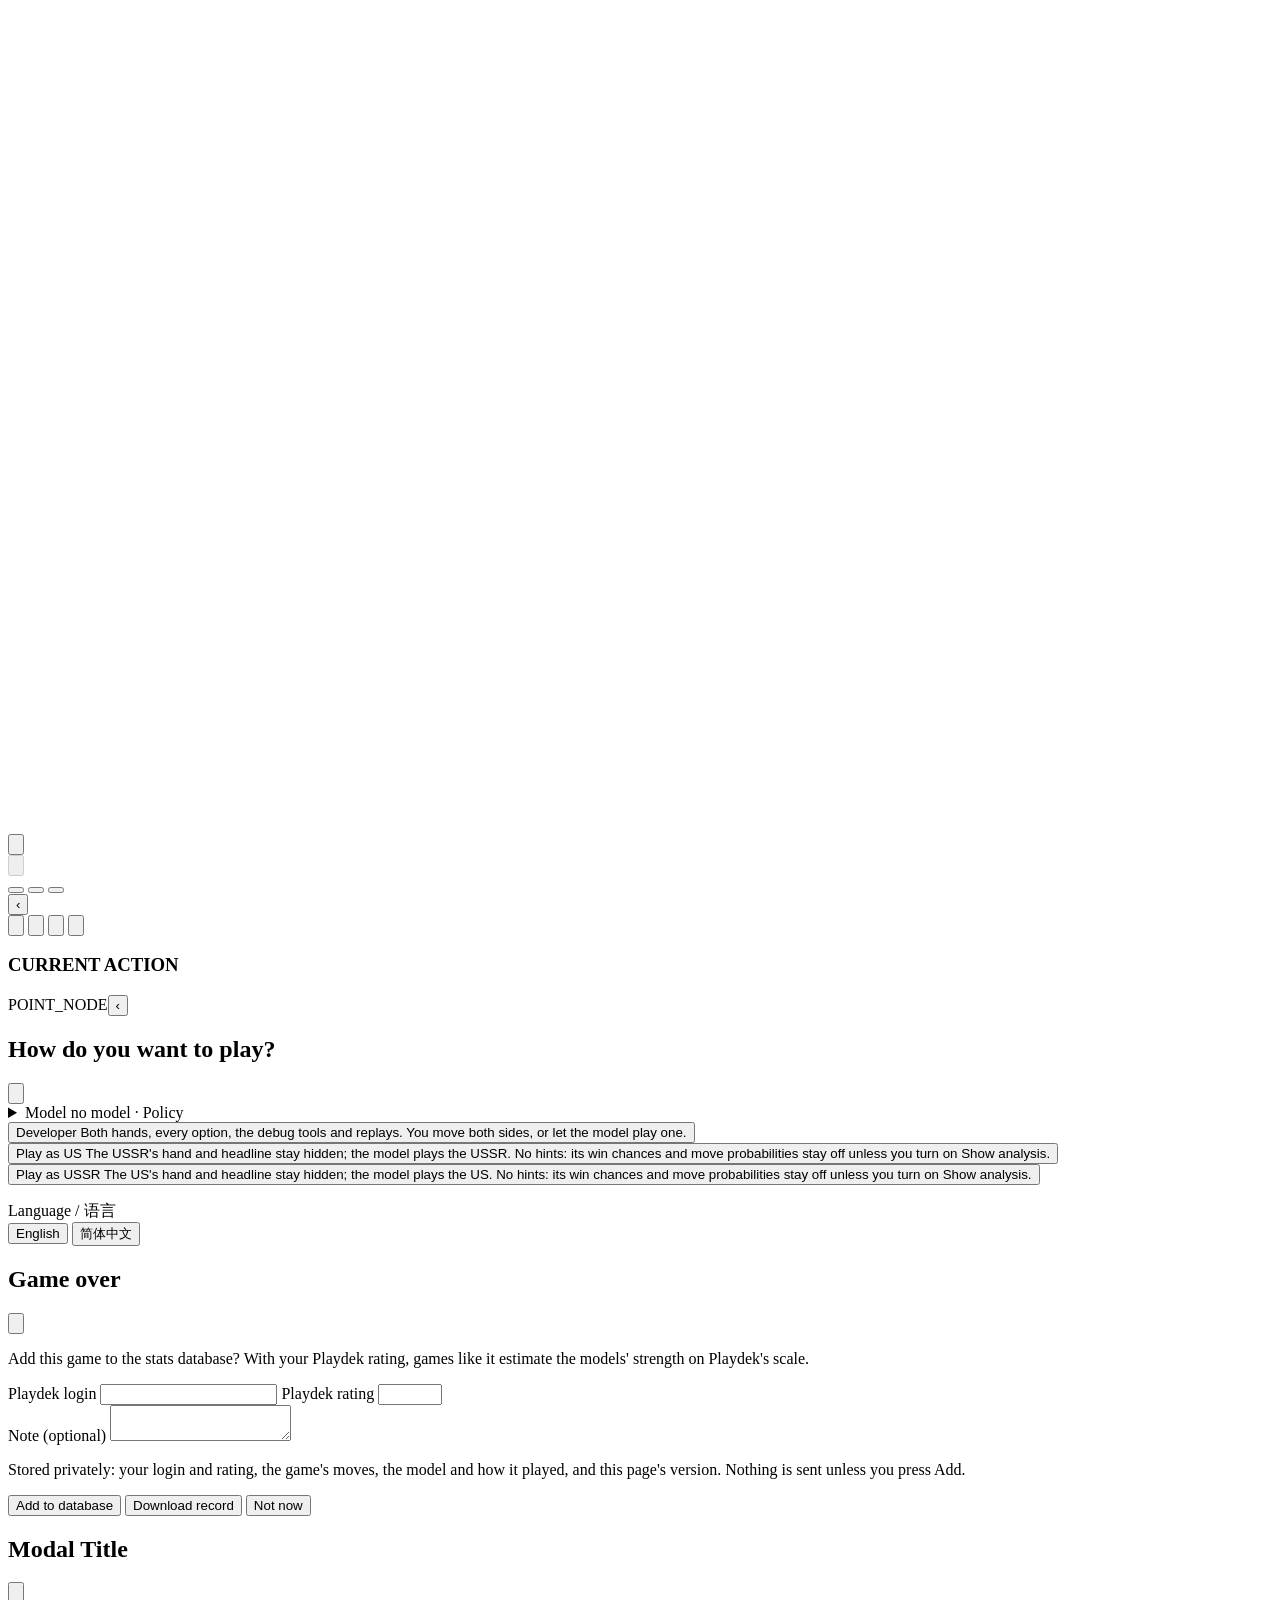
==== commit f64e0680: "Add player undo with confirmation before handoffs and reveals" ====
--- a/web/ui/index.html
+++ b/web/ui/index.html
@@ -27,10 +27,14 @@
 </section>
 <div id="global-tracks" hidden></div>
 <nav id="vtt-dev-tools" class="vtt-tool-column" aria-label="Developer tools" data-i18n-aria-label="Developer tools">
-<button id="btn-undo-action" class="vtt-tool" title="Undo / Cancel Last Action (Ctrl+Z / Esc)" aria-label="Undo / Cancel Last Action (Ctrl+Z / Esc)" data-i18n-title="Undo / Cancel Last Action (Ctrl+Z / Esc)" data-i18n-aria-label="Undo / Cancel Last Action (Ctrl+Z / Esc)"><svg viewBox="0 0 24 24" aria-hidden="true"><path d="M9 5 3 10l6 5M4 10h10a6 6 0 0 1 0 12" transform="translate(0 -2)"/></svg></button>
 <button id="btn-toggle-debug" class="vtt-tool" title="Debug Tools" aria-label="Debug Tools" data-i18n-title="Debug Tools" data-i18n-aria-label="Debug Tools"><svg viewBox="0 0 24 24" aria-hidden="true"><path d="M9 5h6l3 5v9H6v-9zM9 2l2 3m4-3-2 3M2 10h4m12 0h4M2 15h4m12 0h4M3 21l3-3m12 0 3 3M12 9v10"/></svg></button>
 </nav>
 <div id="active-flags-container" class="vtt-effects" role="group" aria-label="Active effects" data-i18n-aria-label="Active effects"></div>
+<div id="hand-area">
+<div id="hand-action-tools">
+<button id="btn-undo-action" type="button" class="vtt-tool" disabled title="Undo / Cancel Last Action (Ctrl+Z / Esc)" aria-label="Undo / Cancel Last Action (Ctrl+Z / Esc)" data-i18n-title="Undo / Cancel Last Action (Ctrl+Z / Esc)" data-i18n-aria-label="Undo / Cancel Last Action (Ctrl+Z / Esc)"><svg viewBox="0 0 24 24" aria-hidden="true"><path d="M9 5 3 10l6 5M4 10h10a6 6 0 0 1 0 12" transform="translate(0 -2)"/></svg></button>
+<button id="btn-confirm-action" type="button" class="vtt-tool" hidden title="Confirm action" aria-label="Confirm action" data-i18n-title="Confirm action" data-i18n-aria-label="Confirm action"><svg viewBox="0 0 24 24" aria-hidden="true"><path d="m4 12 5 5L20 6"/></svg></button>
+</div>
 <section id="text-card-picker" class="vtt-glass hidden" aria-label="Choose a card">
 <header class="vtt-panel-heading"><div class="vtt-card-tabs" role="tablist">
 <button id="text-card-picker-title" data-card-pile="hand" role="tab" aria-controls="text-card-picker-list" aria-selected="true" type="button"></button>
@@ -40,6 +44,7 @@
 </div><span id="text-card-picker-count"></span><button class="vtt-panel-toggle" data-collapse-panel aria-controls="text-card-picker-list" type="button">‹</button></header>
 <div id="text-card-picker-list" role="tabpanel" aria-labelledby="text-card-picker-title"></div>
 </section>
+</div>
 <nav id="vtt-right-tools" class="vtt-tool-column" aria-label="Game tools" data-i18n-aria-label="Game tools">
 <button data-dock-tab="log" class="vtt-tool" title="Action log" aria-label="Action log" data-i18n-title="Action log" data-i18n-aria-label="Action log" aria-expanded="false" aria-controls="vtt-dock"><svg viewBox="0 0 24 24" aria-hidden="true"><path d="M5 4h14v16H5zM8 8h8M8 12h8M8 16h5"/></svg></button>
 <button data-dock-tab="analysis" class="vtt-tool" title="Model analysis" aria-label="Model analysis" data-i18n-title="Model analysis" data-i18n-aria-label="Model analysis" aria-expanded="false" aria-controls="vtt-dock"><svg viewBox="0 0 24 24" aria-hidden="true"><path d="M4 20V5m0 15h17M8 16l4-6 4 3 4-8"/></svg></button>
@@ -239,6 +244,7 @@
 <div class="decision-body" id="decision-body">
 <!-- Rendered by action_hud.ts -->
 </div>
+<div id="pending-player-action" role="status" hidden></div>
 </div></div>
 <div aria-labelledby="mode-dialog-title" aria-modal="true" class="modal-backdrop mode-dialog hidden" id="mode-dialog" role="dialog">
 <div class="modal-content mode-dialog-content">
